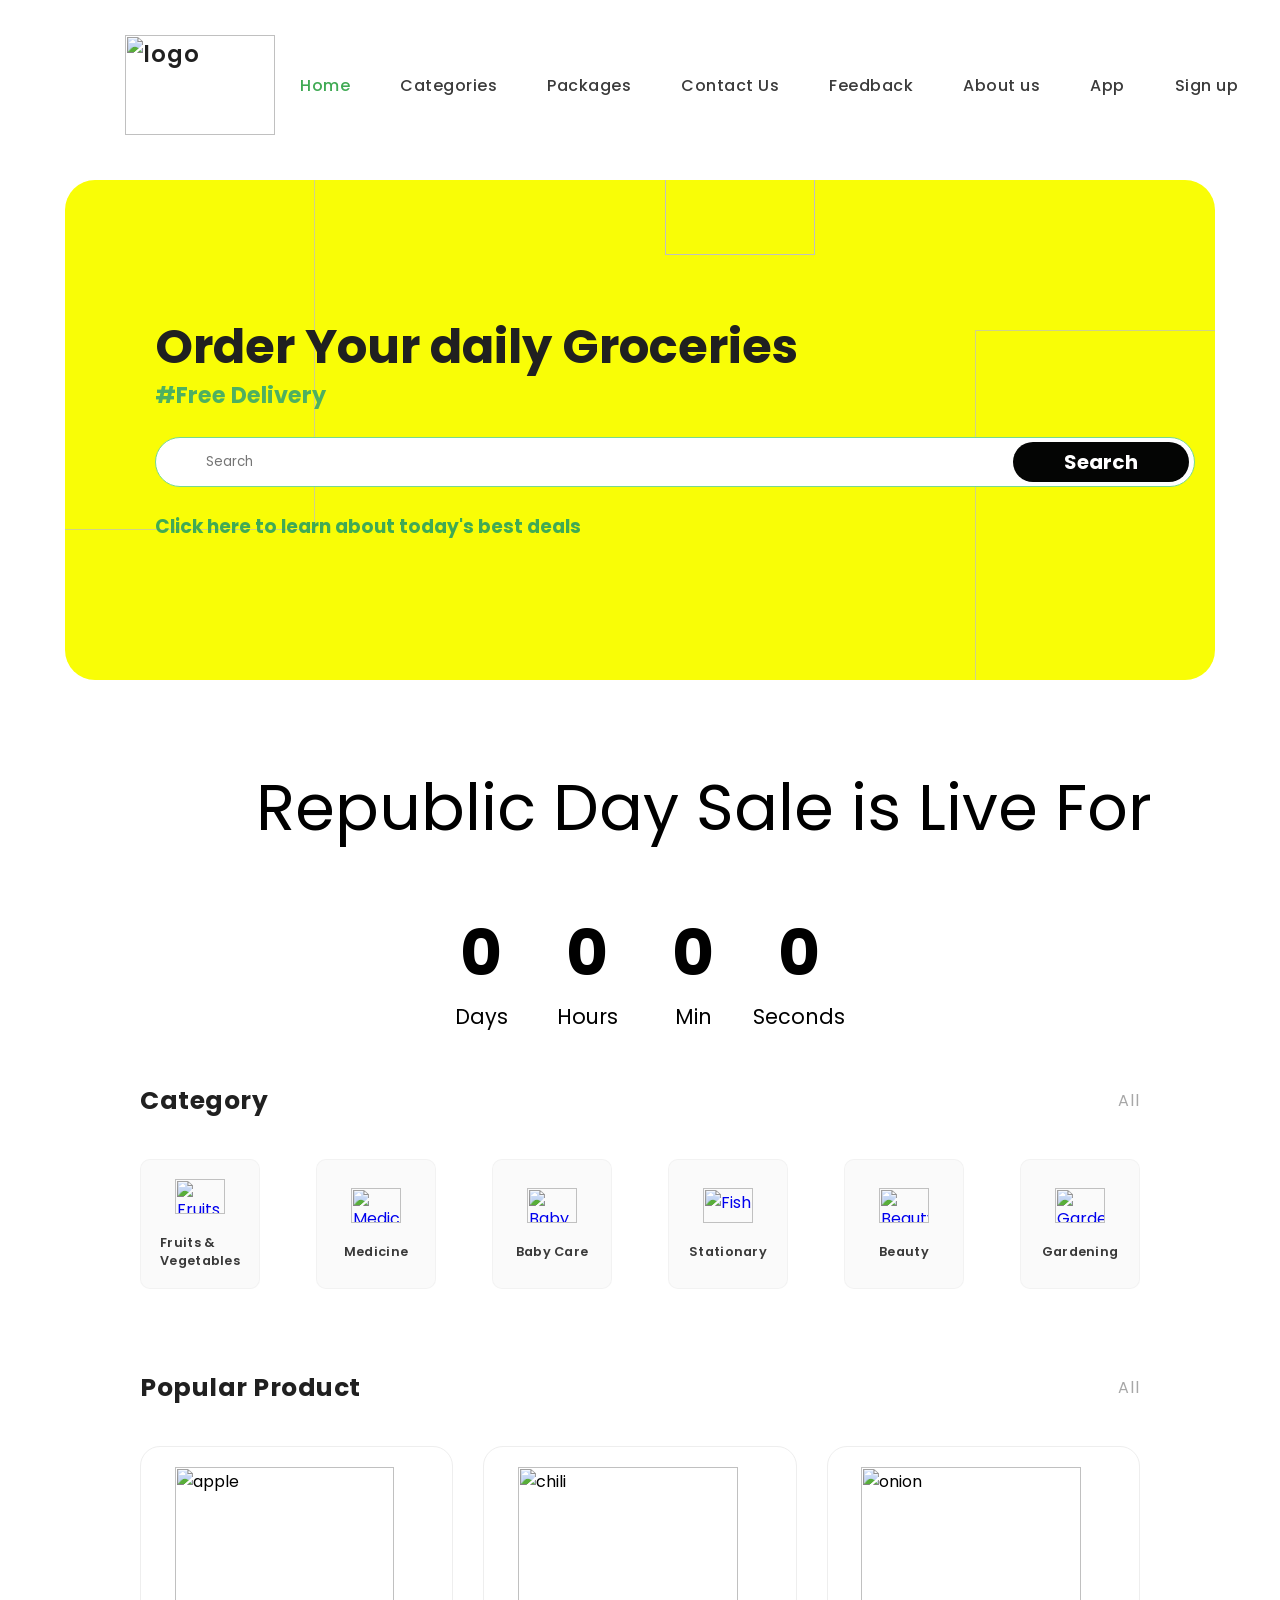
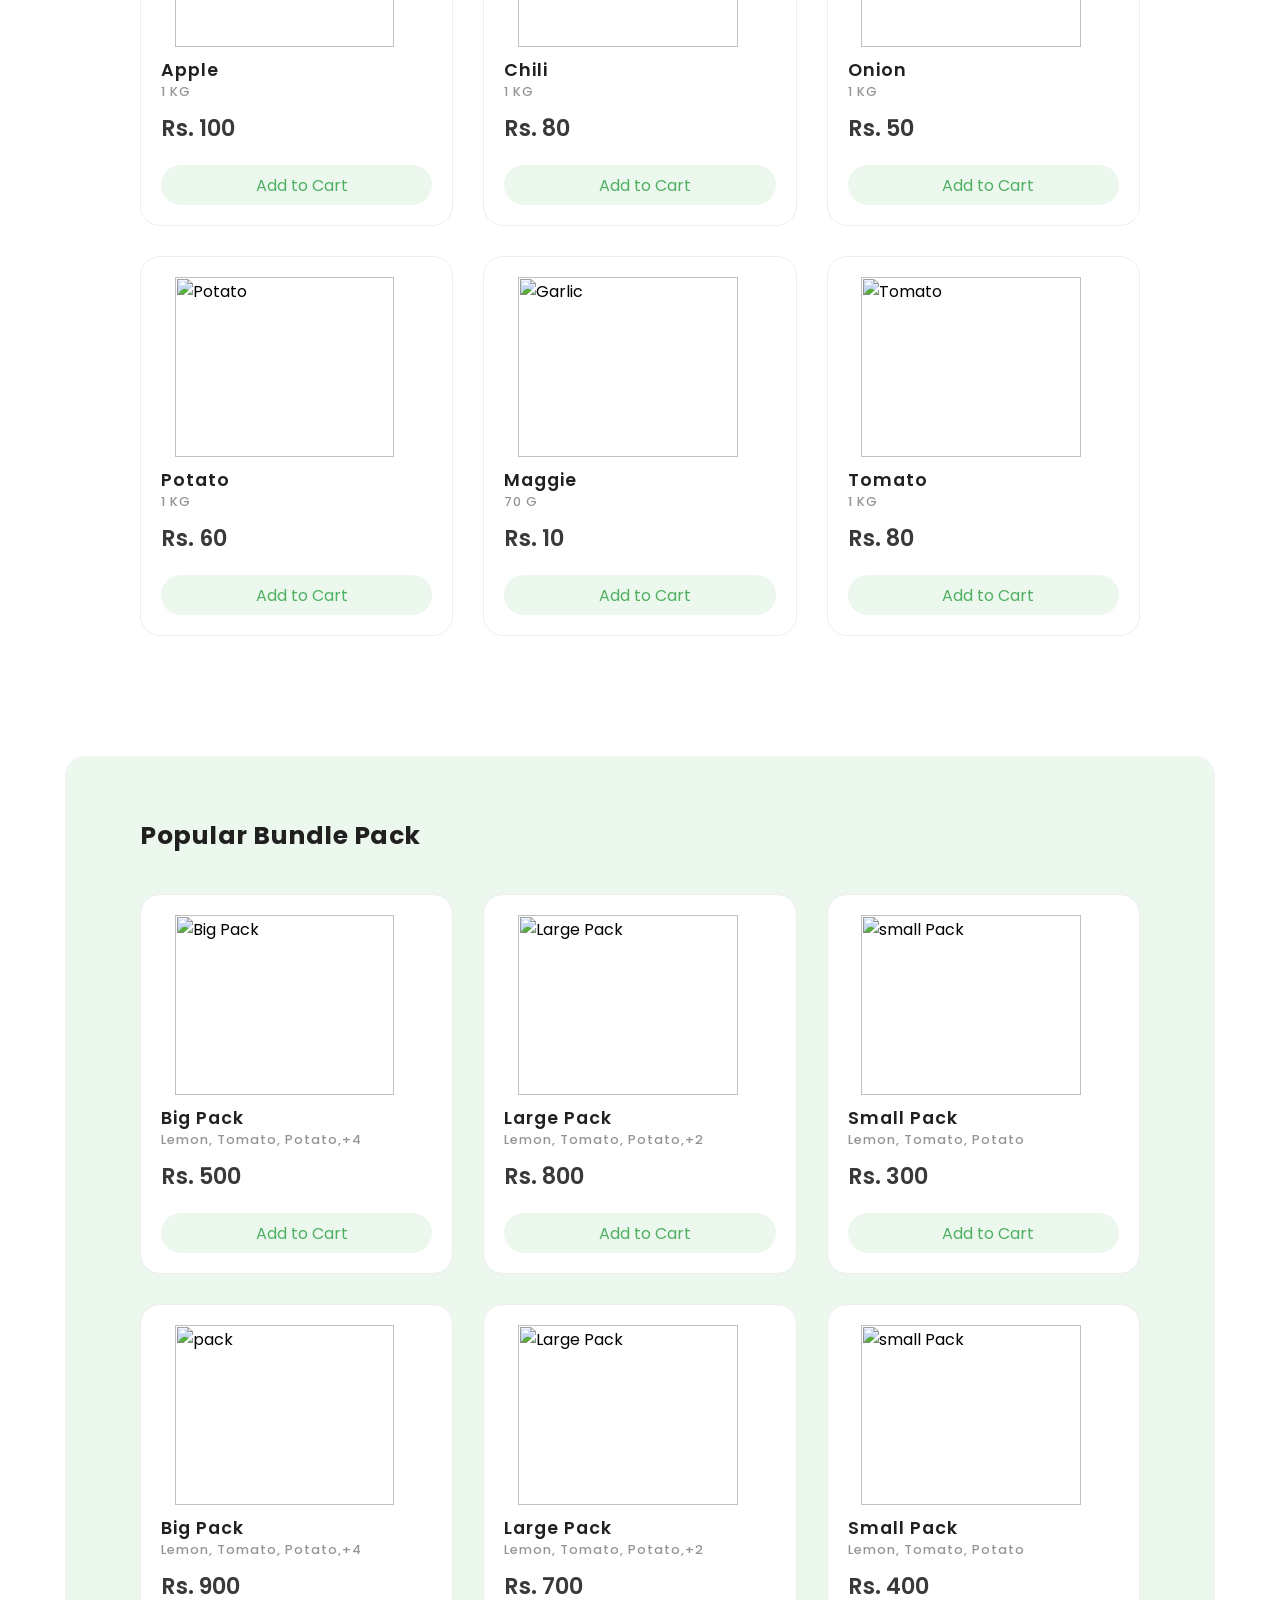
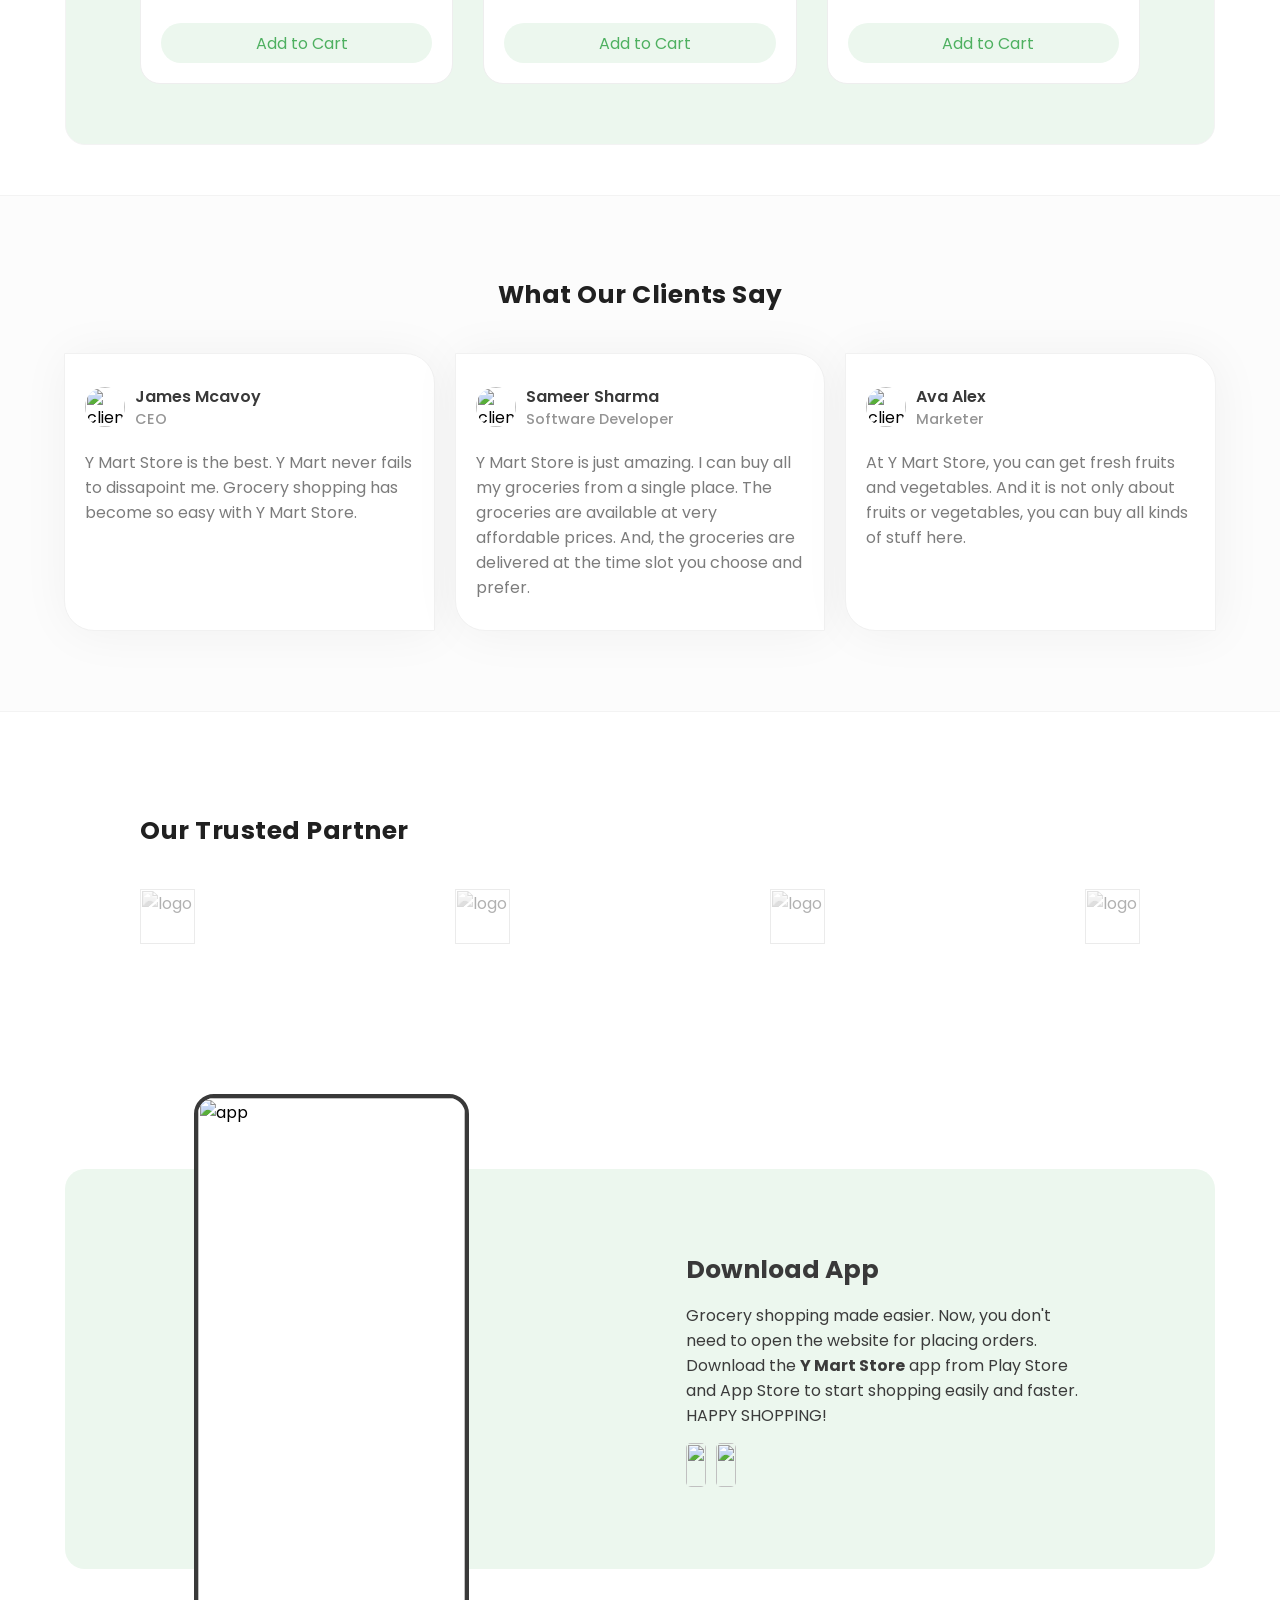
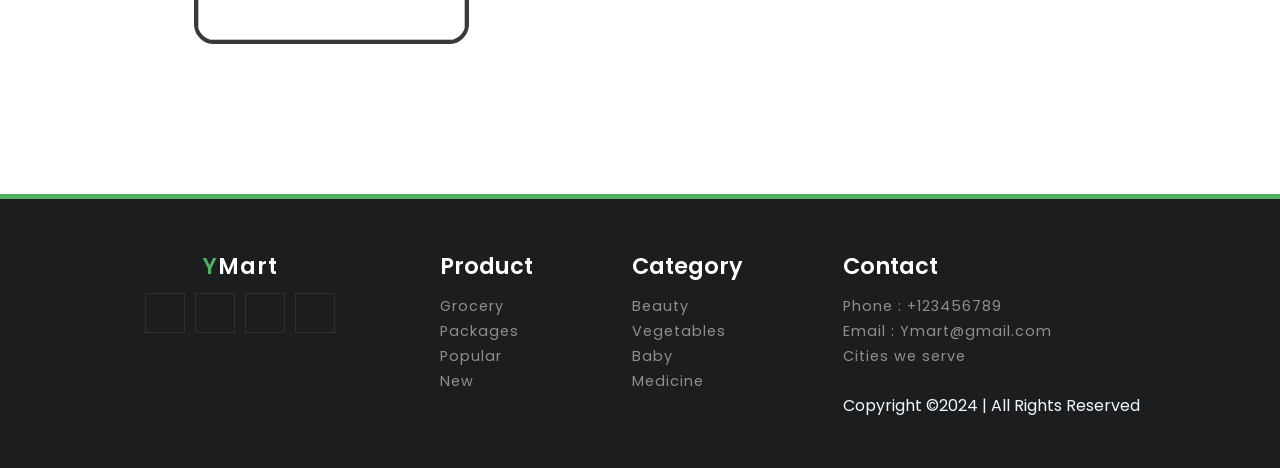
==== home.html @ a6cf5243 "GrocerEase HTML" ====
<DOCTYPE html>

    <html>
    
        <head>
    
        <meta charset="utf-8">
    
        <meta name="viewport" content="width=device-width, initial-scale=1.0">
    
        <!--==Title==================================-->
        <title>
    
            Y Mart
    
        </title>
    
        <!--==Stylesheet=============================-->
        <link rel="stylesheet" type="text/css" href="Home.css">
    
        <!--==Fav-icon===============================-->
        <link rel="shortcut icon" href="images/fav-icon.png"/>
    
        <!--==Using-Font-Awesome=====================-->
        <script src="https://kit.fontawesome.com/5471644867.js" crossorigin="anonymous"></script>
    
        <script src = 'Home Page JS.js' defer></script>
            
       <link rel="shortcut icon" type="image/jpg" href="C:\Users\hp\Desktop\College\First Semester\Introduction To Web Technologies\Notepad ++ Files\Project\favicon.ico"/>
    
        </head>
    
        <body>
    
            <!--==Navigation================================-->
            <nav class="navigation">
    
                <!--logo-------->
                <a href="#" class="logo">
    
                    <img src="a-sleek-and-modern-logo-for-groceryease-a-grocery--QbFy0qvYS6Co9aeHEq3TIA-3sKDMrnwR7K79w1fFq0Kig-removebg-preview.png" alt="logo" id="image">
    
                </a>
    
                <!--menu-btn---->
                <input type="checkbox" class="menu-btn" id="menu-btn">
    
                <label for="menu-btn" class="menu-icon">
    
                    <span class="nav-icon"></span>
    
                </label>
    
                <!--menu-------->
                <ul class="menu">
    
                    <li>
                        <a href="Home Page HTML.html" class="active">
                            
                            Home
    
                        </a>
                    
                    </li>
    
                    <li>
    
                        <a href="#category">
    
                            Categories
                        
                        </a>
                    
                    </li>
    
                    <li>
    
                        <a href="#popular-bundle-pack">
                            
                            Packages
                        
                        </a>
                    
                    </li>
    
                    <li>
                        
                        <a href="Contact Form HTML.html">
                            
                            Contact&nbsp;Us
                        
                        </a>
                    
                    </li>
                    
                    <li>
                        
                        <a href="Feedback Form HTML.html">
                            
                            Feedback
                        
                        </a>
                    
                    </li>
                    
                    <li>
    
                        <a href="About Us HTML.html">
    
                            About&nbsp;us
    
                        </a>
    
                    </li>
    
                    <li>
                        
                        <a href="#download-app">
                            
                            App
                        
                        </a>
                    
                    </li>
    
                    <li>
                        
                        <a href="Login And Registration HTML.html">
                                
                            Sign&nbsp;up
                            
                        </a>
                        
                    </li>
    
                    
                    <li>
                        
                        <a href="Login And Registration HTML.html">
                            
                            Login
                        
                        </a>
                    
                    </li>
    
                    </ul>
    
                <!--right-nav-(cart-like)-->
                <div class="right-nav">
    
                    <!--like----->
                    <a href="Wishlist HTML.html" class="like">
    
                        <i class="fa-solid fa-heart"></i>
    
                        <span>
                            
                            2
                        
                        </span>
    
                    </a>
    
                    <!--cart----->
                    <a href="Shopping Cart HTML.html" class="cart">
    
                        <i class="fa-solid fa-cart-shopping"></i>
    
                        <span>
                            
                            2
                        
                        </span>
    
                    </a>
    
                    <!--cart----->
                    <a href="Profile HTML.html" class="user-profile">
    
                        <i class="fa-solid fa-user"></i>
    
                        <span>
    
                            1
    
                        </span>
    
                    </a>
    
                </div>
    
            </nav>
    
            <!--nav-end--------------------->
            <!--==Search-banner=======================================-->
            <section id="search-banner">
    
                <!--bg--------->
                <img alt="bg" class="bg-1" src="images/bg-1.png">
    
                <img alt="bg" class="bg-1_rev" src="images/bg.png">
    
                <img alt="bg-2" class="bg-2" src="images/bg-2.png">
    
                <!--text------->
                <div class="search-banner-text">
    
                    <h1>
                        
                        Order Your daily Groceries
                    
                    </h1>
    
                    <strong>
                        
                        #Free Delivery
                    
                    </strong>
    
                    <!--search-box------>
                    <form action="" class="search-box">
    
                        <!--icon------>
                        <i class="fas fa-search"></i>
    
                        <!--input----->
                        <input type="text" class="search-input" placeholder="Search" name="search" size = "80px" required>
    
                        <!--btn------->
                        <input type="submit" class="search-btn" value="Search">
    
                    </form>
    
                    <br>
    
                    <h3>
    
                        <a href = 'Best Deals HTML.html' style = 'color: #40aa54'>
    
                            Click here to learn about today's best deals
    
                        </a>
    
                    </h3>
    
                </div>
    
            </section>
    
            <!--search-banner-end--------------->
    
            <h2 class = 'sale-heading'>
    
                Republic Day Sale is Live For
    
            </h2>
    
            <div class="countdown-container">
    
                <div class="countdown-el days-c">
                    <p class="big-text" id="days">0</p>
                    <span>Days</span>
                </div>
                <div class="countdown-el hours-c">
                    <p class="big-text" id="hours">0</p>
                    <span>Hours</span>
                </div>
                <div class="countdown-el mins-c">
                    <p class="big-text" id="mins">0</p>
                    <span>Min</span>
                </div>
                <div class="countdown-el seconds-c">
                    <p class="big-text" id="seconds">0</p>
                    <span>Seconds</span>
                </div>
            </div>
            <!--==category=========================================-->
            <section id="category">
    
                <!--heading---------------->
                <div class="category-heading">
    
                    <h2>
                        
                        Category
                    
                    </h2>
    
                    <span>
                        
                        All
                    
                    </span>
    
                </div>
    
                <!--box-container---------->
                <div class="category-container">
    
                    <!--box---------------->
                    <a class="category-box" href = 'Fruits Category Page HTML.html'>
                        <img alt="Fruits and Vegetables" src="images/Vegetables.png">
                        <span>Fruits & <br> Vegetables</span>
                    </a>
                    <!--box---------------->
                    <a class="category-box" href = 'Medicine Category Page HTML.html'>
                        <img alt="Medicines" src="images/medicine.png">
                        <span>Medicine</span>
                    </a>
                    <!--box---------------->
                    <a class="category-box" href="Baby Care Category Page HTML.html">
                        <img alt="Baby Care Products" src="images/baby.png">
                        <span>Baby Care</span>
                    </a>
                    <!--box---------------->
                    <a class="category-box" href = 'Office Category Page HTML.html'>
                        <img alt="Fish" src="images/office.png">
                        <span>Stationary</span>
                    </a>
                    <!--box---------------->
                    <a class="category-box" href = 'Beauty Category Page HTML.html'>
                        <img alt="Beauty Products" src="images/beauty.png">
                        <span>Beauty</span>
                    </a>
                    <!--box---------------->
                    <a class="category-box" href = 'Gardening Category Page HTML.html'>
                        <img alt="Gardening Products" src="images/Gardening.png">
                        <span>Gardening</span>
                    </a>
                </div>
                
            </section>
            <!--category-end----------------------------------->
            <!--==Products====================================-->
            <section id="popular-product">
                <!--heading----------->
                <div class="product-heading">
                    <h3>Popular Product</h3>
                    <span>All</span>
                </div>
                <!--box-container------>
                <div class="product-container">
                    <!--box---------->
                    <div class="product-box">
                        <img alt="apple" src="images/apple.png">
                        <strong>Apple</strong>
                        <span class="quantity">1 KG</span>
                        <span class="price">Rs. 100</span>
                        <!--cart-btn------->
                        <a href="Shopping Cart HTML.html" class="cart-btn">
                            <i class="fas fa-shopping-bag"></i> Add to Cart
                        </a>
                        <!--like-btn------->
                        <a class="like-btn">
                            <i class="far fa-heart"></i>
                        </a>
                    </div>
                    <!--box---------->
                    <div class="product-box">
                        <img alt="chili" src="images/chili.png">
                        <strong>Chili</strong>
                        <span class="quantity">1 KG</span>
                        <span class="price">Rs. 80</span>
                        <!--cart-btn------->
                        <a href="Shopping Cart HTML.html" class="cart-btn">
                            <i class="fas fa-shopping-bag"></i> Add to Cart
                        </a>
                        <!--like-btn------->
                        <a class="like-btn">
                            <i class="far fa-heart"></i>
                        </a>
                    </div>
                    <!--box---------->
                    <div class="product-box">
                        <img alt="onion" src="images/onion.png">
                        <strong>Onion</strong>
                        <span class="quantity">1 KG</span>
                        <span class="price">Rs. 50</span>
                        <!--cart-btn------->
                        <a href="Shopping Cart HTML.html" class="cart-btn">
                            <i class="fas fa-shopping-bag"></i> Add to Cart
                        </a>
                        <!--like-btn------->
                        <a class="like-btn">
                            <i class="far fa-heart"></i>
                        </a>
                    </div>
                    <!--box---------->
                    <div class="product-box">
                        <img alt="Potato" src="images/patato.png">
                        <strong>Potato</strong>
                        <span class="quantity">1 KG</span>
                        <span class="price">Rs. 60</span>
                        <!--cart-btn------->
                        <a href="Shopping Cart HTML.html" class="cart-btn">
                            <i class="fas fa-shopping-bag"></i> Add to Cart
                        </a>
                        <!--like-btn------->
                        <a class="like-btn">
                            <i class="far fa-heart"></i>
                        </a>
                    </div>
                    <!--box---------->
                    <div class="product-box">
                        <img alt="Garlic" src="images/maggi.jpg">
                        <strong>Maggie</strong>
                        <span class="quantity">70 G</span>
                        <span class="price">Rs. 10</span>
                        <!--cart-btn------->
                        <a href="#" class="cart-btn">
                            <i class="fas fa-shopping-bag"></i> Add to Cart
                        </a>
                        <!--like-btn------->
                        <a class="like-btn">
                            <i class="far fa-heart"></i>
                        </a>
                    </div>
                    <!--box---------->
                    <div class="product-box">
                        <img alt="Tomato" src="images/tamato.png">
                        <strong>Tomato</strong>
                        <span class="quantity">1 KG</span>
                        <span class="price">Rs. 80</span>
                        <!--cart-btn------->
                        <a href="Shopping Cart HTML.html" class="cart-btn">
                            <i class="fas fa-shopping-bag"></i> Add to Cart
                        </a>
                        <!--like-btn------->
                        <a class="like-btn">
                            <i class="far fa-heart"></i>
                        </a>
                    </div>
                </div>
            </section>
            <!--popular-product-end--------------------->
            <!--Popular-bundle-pack===================================-->
            <section id="popular-bundle-pack">
                <!--heading-------------->
                <div class="product-heading">
                    <h3>Popular Bundle Pack</h3>
                </div>
                <!--box-container------>
                <div class="product-container">
                    <!--box---------->
                    <div class="product-box">
                        <img alt="Big Pack" src="images/pack1.png">
                        <strong>Big Pack</strong>
                        <span class="quantity">Lemon, Tomato, Potato,+4</span>
                        <span class="price">Rs. 500</span>
                        <!--cart-btn------->
                        <a href="Shopping Cart HTML.html" class="cart-btn">
                            <i class="fas fa-shopping-bag"></i> Add to Cart
                        </a>
                        <!--like-btn------->
                        <a class="like-btn">
                            <i class="far fa-heart"></i>
                        </a>
                    </div>
                    <!--box---------->
                    <div class="product-box">
                        <img alt="Large Pack" src="images/pack2.jpg">
                        <strong>Large Pack</strong>
                        <span class="quantity">Lemon, Tomato, Potato,+2</span>
                        <span class="price">Rs. 800</span>
                        <!--cart-btn------->
                        <a href="Shopping Cart HTML.html" class="cart-btn">
                            <i class="fas fa-shopping-bag"></i> Add to Cart
                        </a>
                        <!--like-btn------->
                        <a class="like-btn">
                            <i class="far fa-heart"></i>
                        </a>
                    </div>
                    <!--box---------->
                    <div class="product-box">
                        <img alt="small Pack" src="images/pack3.png">
                        <strong>Small Pack</strong>
                        <span class="quantity">Lemon, Tomato, Potato</span>
                        <span class="price">Rs. 300</span>
                        <!--cart-btn------->
                        <a href="Shopping Cart HTML.html" class="cart-btn">
                            <i class="fas fa-shopping-bag"></i> Add to Cart
                        </a>
                        <!--like-btn------->
                        <a class="like-btn">
                            <i class="far fa-heart"></i>
                        </a>
                    </div>
                    <!--box---------->
                    <div class="product-box">
                        <img alt="pack" src="images/pack1.png">
                        <strong>Big Pack</strong>
                        <span class="quantity">Lemon, Tomato, Potato,+4</span>
                        <span class="price">Rs. 900</span>
                        <!--cart-btn------->
                        <a href="Shopping Cart HTML.html" class="cart-btn">
                            <i class="fas fa-shopping-bag"></i> Add to Cart
                        </a>
                        <!--like-btn------->
                        <a class="like-btn">
                            <i class="far fa-heart"></i>
                        </a>
                    </div>
                    <!--box---------->
                    <div class="product-box">
                        <img alt="Large Pack" src="images/pack2.jpg">
                        <strong>Large Pack</strong>
                        <span class="quantity">Lemon, Tomato, Potato,+2</span>
                        <span class="price">Rs. 700</span>
                        <!--cart-btn------->
                        <a href="Shopping Cart HTML.html" class="cart-btn">
                            <i class="fas fa-shopping-bag"></i> Add to Cart
                        </a>
                        <!--like-btn------->
                        <a class="like-btn">
                            <i class="far fa-heart"></i>
                        </a>
                    </div>
                    <!--box---------->
                    <div class="product-box">
                        <img alt="small Pack" src="images/pack3.png">
                        <strong>Small Pack</strong>
                        <span class="quantity">Lemon, Tomato, Potato</span>
                        <span class="price">Rs. 400</span>
                        <!--cart-btn------->
                        <a href="Shopping Cart HTML.html" class="cart-btn">
                            <i class="fas fa-shopping-bag"></i> Add to Cart
                        </a>
                        <!--like-btn------->
                        <a class="like-btn">
                            <i class="far fa-heart"></i>
                        </a>
                    </div>
                </div>
            </section>
            <!--popular-bundle-pack-end-------------------------------->
            <!--==Clients===============================================-->
            <section id="clients">
                <!--heading---------------->
                <div class="client-heading">
                    <h3>What Our Clients Say</h3>
                </div>
                <!--box-container---------->
                <div class="client-box-container">
                    <!--box------------->
                    <div class="client-box">
                        <!--==profile===-->
                        <div class="client-profile">
                            <!--img--->
                            <img alt="client" src="images/client-1.jpg">
                            <!--text-->
                            <div class="profile-text">
                                <strong>James Mcavoy</strong>
                                <span>CEO</span>
                            </div>
                        </div>
                        <!--==Rating======-->
                        <div class="rating">
                            <i class="fas fa-star"></i>
                            <i class="fas fa-star"></i>
                            <i class="fas fa-star"></i>
                            <i class="fas fa-star"></i>
                            <i class="fas fa-star"></i>
                        </div>
                        <!--==comments===-->
                        <p>Y Mart Store is the best. Y Mart never fails to dissapoint me. Grocery shopping has become so easy with Y Mart Store.</Str></p>
                    </div>
                    <!--box------------->
                    <div class="client-box">
                        <!--==profile===-->
                        <div class="client-profile">
                            <!--img--->
                            <img alt="client" src="images/client-2.jpg">
                            <!--text-->
                            <div class="profile-text">
                                <strong>Sameer Sharma</strong>
                                <span>Software Developer</span>
                            </div>
                        </div>
                        <!--==Rating======-->
                        <div class="rating">
                            <i class="fas fa-star"></i>
                            <i class="fas fa-star"></i>
                            <i class="fas fa-star"></i>
                            <i class="fas fa-star"></i>
                            <i class="fas fa-star"></i>
                        </div>
                        <!--==comments===-->
                        <p>Y Mart Store is just amazing. I can buy all my groceries from a single place. The groceries are available at very affordable prices. And, the groceries are delivered at the time slot you choose and prefer.</p>
                    </div>
                    <!--box------------->
                    <div class="client-box">
                        <!--==profile===-->
                        <div class="client-profile">
                            <!--img--->
                            <img alt="client" src="images/client-3.jpg">
                            <!--text-->
                            <div class="profile-text">
                                <strong>Ava Alex</strong>
                                <span>Marketer</span>
                            </div>
                        </div>
                        <!--==Rating======-->
                        <div class="rating">
                            <i class="fas fa-star"></i>
                            <i class="fas fa-star"></i>
                            <i class="fas fa-star"></i>
                            <i class="fas fa-star"></i>
                            <i class="fas fa-star"></i>
                        </div>
                        <!--==comments===-->
                        <p>At Y Mart Store, you can get fresh fruits and vegetables. And it is not only about fruits or vegetables, you can buy all kinds of stuff here.</p>
                    </div>
                </div>
            </section>
            <!--client-section-end---------->
            <!--==Partnre-logo================================-->
            <section id="partner">
                <!--heading------------>
                <div class="partner-heading">
                    <h3>Our Trusted Partner</h3>
                </div>
                <!--logo-container----->
                <div class="logo-container">
                    <img alt="logo" src="images/logo-1.png">
                    <img alt="logo" src="images/logo-2.png">
                    <img alt="logo" src="images/logo-3.png">
                    <img alt="logo" src="images/logo-4.png">
                </div>
            </section>
            <!--logo-section-end--------------------->
            <!--==download-app====================================-->
            <section id="download-app">
                <!--img----------------------->
                <div class="app-img">
                    <img alt="app" src="images/mobile.png">
                </div>
                <!--text---------------------->
                <div class="download-app-text">
                    <strong>Download App</strong>
                    <p>Grocery shopping made easier. Now, you don't need to open the website for placing orders. Download the <b>Y Mart Store</b> app from Play Store and App Store to start shopping easily and faster. <br> HAPPY SHOPPING!</b></p>
                    <!--btns------->
                    <div class="download-btns">
                        <a href="https://www.apple.com/in/app-store/"><img alt="" src="images/appstore-btn.png"></a>
                        <a href="https://play.google.com/store"><img alt="" src="images/googleplay-btn.png"></a>
                    </div>
                </div>
            </section>
            <!--download-app-section-end------------------------->
            <!--==Footer=============================================-->
            <footer>
                <div class="footer-container">
                    <!--logo-container------>
                    <div class="footer-logo">
                        <a href="file:///C:/Users/RAGHAV/Desktop/Coding/Grocery/Logo.png"><span>Y</span>Mart</a>
                        <!--social----->
                        <div class="footer-social">
                            <a href="https://www.facebook.com/"><i class="fa-brands fa-facebook"></i></a>
                            <a href="https://twitter.com/?lang=en-in"><i class="fab fa-twitter"></i></a>
                            <a href="https://www.instagram.com/"><i class="fab fa-instagram"></i></a>
                            <a href="https://www.youtube.com/"><i class="fab fa-youtube"></i></a>
                        </div>
                    </div>
                    <!--links------------------------->
                <div class="footer-links">
                    <strong>Product</strong>
                    <ul>
                        <li><a href="#">Grocery</a></li>
                        <li><a href="#">Packages</a></li>
                        <li><a href="#">Popular</a></li>
                        <li><a href="#">New</a></li>
                    </ul>
                </div>
                <!--links------------------------->
                <div class="footer-links">
                    <strong>Category</strong>
                    <ul>
                        <li><a href="#">Beauty</a></li>
                        <li><a href="#">Vegetables</a></li>
                        <li><a href="#">Baby</a></li>
                        <li><a href="#">Medicine</a></li>
                    </ul>
                </div>
                <!--links-------------------------->
                <div class="footer-links">
                    <strong>Contact</strong>
                    <ul>
                        <li><a href="#">Phone : +123456789</a></li>
                        <li><a href="#">Email : Ymart@gmail.com</a></li>
                        <li><a href="#">Cities we serve</a></li>
                    </ul>
                    <br><p style="color: aliceblue;">Copyright ©2024 | All Rights Reserved</p>
                </div>
                </div>
            </footer>
        </body>
    </html>
---- Home.css ----
@import url('https://fonts.googleapis.com/css2?family=Poppins:wght@200;300;400;500;600;700&display=swap');

*{
    font-family: 'Poppins', sans-serif;
    margin: 0px;
    padding: 0px;
    box-sizing: border-box;
    scroll-behavior: smooth;
}

#image{
    position: relative;
    height: 100px;
    width: 150px;
}
ul{
    list-style: none;
}
a{
    text-decoration: none;
}
body{
    margin: 0px;
    padding: 0px;
    font-family: poppins;
}
 
::selection{
color:#ffffff;
background-color:#40aa54;}
 
/* Navigation */
.navigation{
    display: flex;
    justify-content: space-between;
    align-items: center;
    padding: 35px;
    max-width: 1070px;
    width: 100%;
    margin: auto;
    margin-left: 90px;
}
.menu{
    display: flex;
	align-items:left;
}
.menu li a{
    padding: 3px 10px;
    margin: 0px 15px;
    color: #3b3b3b;
    font-weight: 500;
    letter-spacing: 0.5px;
    transition: all ease 0.3s;
	
}
.logo{
    font-size: 1.4rem;
    font-weight: 600;
    letter-spacing: 1px;
    color: #202020;
}
.logo span{
    color: #40aa54;
}
.right-nav{
    display: flex;
    grid-template-columns: auto auto;
    grid-gap: 25px;
}
.right-nav a{
    width:40px;
    height: 40px;
    display: flex;
    justify-content: center;
    align-items: center;
    border-radius: 50%;
    position: relative;
}
.right-nav .like{
    background-color: #fff0ee;
    color: #ff6c57;
}
.right-nav .cart{
    background-color: #ecf7ee;
    color: #4eb060;
}
.right-nav .user-profile{
    background-color: #ecf7ee;
    color: rgb(139, 195, 221);
}
.right-nav a span{
    position: absolute;
    top: -7px;
    right: -7px;
    width:20px;
    height: 20px;
    display: flex;
    justify-content: center;
    align-items: center;
    border-radius: 50%;
    color: #ffffff;
    font-size: 0.6rem;
    font-weight: 500;
}
.right-nav .like span{
    background-color: #ff6c57;
}
.right-nav .cart span{
    background-color: #4eb060;
}
.right-nav .user-profile span{
    background-color: rgb(95, 183, 224);
}
.menu li a:hover,
.menu .active{
    color: #40aa54;
    transition: all ease 0.3s;
}

/* Search-Banner */
#search-banner{
    max-width: 1250px;
    height: 500px;
    border-radius: 30px;
    background-color: #f9fd06;
    margin: 10px auto;
    position: relative;
    overflow: hidden;
    background-image: url(../images/bg.png);
    background-repeat: no-repeat;
    background-size: 1000px;
    background-position: bottom right;
    padding: 20px;
    display: flex;
    align-items: center;
}
.bg-1{
    position: absolute;
    left: -50px;
    top: -150px;
    width: 300px;
    height: 500px;
    object-fit: contain;
    object-position: center;
    opacity: 0.7;
}
.bg-1_rev{
    position: absolute;
    right: -60px;
    top: 150px;
    width: 300px;
    height: 500px;
    -webkit-transform: scaleX(-1);
    transform: scaleX(-1);
    object-fit: contain;
    object-position: center;
    opacity: 0.7;
}
.bg-2{
    position: absolute;
    left: 60%;
    transform: translateX(-60%);
    top: -75px;
    width: 150px;
    height: 150px;
    object-position: center;
    object-fit: contain;
}
.search-banner-text{
    display: flex;
    flex-direction: column;
    /* width: 500px; */
    margin-left: 70px;
    position: relative;
}
.search-banner-text h1{
    font-size: 3rem;
    line-height: 55px;
    color: #202020;
}
.search-banner-text strong{
    color: #4eb060;
    font-size: 1.4rem;
    margin-top: 4px;
}
.search-box{
    background-color: #ffffff;
    height: 50px;
    display: flex;
    align-items: center;
    margin-top: 25px;
    padding: 0px 5px 0px 20px;
    border-radius: 30px;
    border-color: #78d98f;
    border-width: 1.5px;
    border-style: solid;
}
.search-box i{
    font-size: 1.3rem;
    color: #3b3b3b;
    margin: 0px 10px;
}
.search-box .search-input{
    height: 40px;
    border: none;
    width: 100%;
    padding: 0px 10px;
    outline: none;
}
.search-box .search-btn{
    width:220px;
    height: 40px;
    border-radius: 30px;
    background-color: #040504;
    border: none;
    font-weight: bolder;
    font-size: 20px;
    color: #ffffff;
    outline: none;
    cursor: pointer;
    transition: all ease 0.3s;
}
.search-box .search-btn:hover{
    background-color: #faf440;
    transition: all ease 0.3s;
    color: black;
}

/* sale */
.sale-heading {
    font-weight: normal;
    font-size: 4rem;
    margin-top: 5rem;
    margin-left: 20%;
}

.countdown-container {
    display: flex;
    flex-wrap: wrap;
    justify-content: center;
    margin: 50px auto;
    max-width: 1000px;
}

.big-text {
    font-weight: bold;
    font-size: 4rem;
    line-height: 1;
    margin: 1rem 2rem;
}

.countdown-el {
    text-align: center;
}

.countdown-el span {
    font-size: 1.3rem;
}
/* category */
#category,
#popular-product,
#popular-bundle-pack,
#partner{
    display: flex;
    flex-direction: column;
    max-width: 1000px;
    margin: 50px auto;
}
.category-heading,
.product-heading,
.partner-heading{
    display: flex;
    justify-content: space-between;
    align-items: center;
}
.category-heading h2,
.product-heading h3,
.partner-heading h3{
    font-size: 1.56rem;
    font-weight: 700;
    color: #202020;
    letter-spacing: 0.5px;
}
.category-heading span,
.product-heading span{
    color: #a7a7a7;
    font-weight: 400;
    letter-spacing: 1px;
}
.category-container{
    display: flex;
    justify-content: space-between;
    align-items: center;
    margin-top: 40px;
}
.fa-search {
    cursor: pointer;
}
.category-box{
    display: flex;
    flex-direction: column;
    align-items: center;
    justify-content: center;
    background-color: #fafafa;
    border-radius: 10px;
    min-height: 130px;
    width: 120px;
    border: 1px solid rgba(0,0,0,0.03);
    cursor: pointer;
}
.category-box img{
    height: 35px;
    width: 50px;
    object-fit: contain;
    object-position: center;
    transition: all ease 0.1s;
}
.category-box span{
    color: #393939;
    font-size: 0.8rem;
    margin-top: 20px;
    letter-spacing: 0.3px;
    font-weight: 600;
}
.category-box:hover img{
    transform: scale(1.1);
    transition: all ease 0.1s;
}
/* popular-product */
#popular-product{
    margin: 80px auto;
}
.product-container{
    display: grid;
    grid-template-columns: 1fr 1fr 1fr;
    grid-gap: 30px;
    align-items: center;
    margin: 40px 0px;
}
.product-box img{
    width: 90%;
    height: 180px;
    object-fit: contain;
    object-position: center;
    margin: auto;
}
.product-box{
    width: 100%;
    border: 1px solid #eeeeee;
    border-radius: 20px;
    background-color: #ffffff;
    padding: 20px;
    display: flex;
    flex-direction: column;
    position: relative;
    cursor: pointer;
}
.product-box strong{
    color: #202020;
    font-size: 1.1rem;
    letter-spacing: 1px;
    font-weight: 600;
    margin-top: 10px;
}
.product-box .quantity{
    color: #949494;
    font-size: 0.8rem;
    font-weight: 500;
    letter-spacing: 1px;
}
.product-box .price{
    margin-top: 10px;
    font-weight: 600;
    font-size: 1.4rem;
    color: #393939;
}
.product-box .cart-btn{
    width:100%;
    height: 40px;
    background-color: #ecf7ee;
    color: #4eb060;
    display: flex;
    justify-content: center;
    align-items: center;
    margin-top: 20px;
    transition: all ease 0.3s;
    border-radius: 20px;
}
.product-box .cart-btn i{
    margin-right: 10px;
}
.product-box .cart-btn:hover{
    background-color: #4eb060;
    color: #ffffff;
    transition: all ease 0.3s;
}
.product-box .like-btn{
    position: absolute;
    right: 30px;
    top: 20px;
    color: #c9c9c9;
    font-size: 1.3rem;
}

.like-btn:hover {
    color: red;
    cursor: pointer;
}
 
/* popular-bundle-pack */
#popular-bundle-pack{
    display: flex;
    flex-direction: column;
    justify-content: center;
    max-width: 1150px;
    margin: 50px auto;
    padding: 60px 0px 20px 0px;
    border-radius: 20px;
    background-color: #ecf7ee;
    border: 1px solid #f3f3f3;
    align-items: center;
}
.product-container,
.product-heading{
    max-width: 1000px;
    width: 100%;
}
/* clients */
#clients{
    display: flex;
    flex-direction: column;
    justify-content: center;
    align-items: center;
    background-color: #f6f6f656;
    padding: 80px 0px;
    margin: 40px 0px;
    border-top: 1px solid #f3f3f3;
    border-bottom: 1px solid #f3f3f3;
}
.client-heading h3{
    font-size: 1.56rem;
    color: #202020;
    font-weight: 700;
    letter-spacing: 0.5px;
}
.client-box-container{
    display: grid;
    grid-template-columns: 1fr 1fr 1fr;
    grid-gap: 20px;
    width: 90%;
    margin-top: 40px;
}
.client-box{
    background-color: #ffffff;
    padding: 30px 20px;
    border: 1px solid #f1f1f1;
    box-shadow: 2px 2px 50px rgba(0,0,0,0.05);
    border-radius: 0px 30px 0px 30px;
}
.client-box:hover {
    background-color: #c3eecd;
    color: #ffffff;
    transition: 0.3s all ease-in-out;
    cursor: pointer;
}
.client-profile{
    display: flex;
    align-items: center;
}
.client-profile img{
    width:40px;
    height: 40px;
    object-fit: cover;
    object-position: center;
    border-radius: 50%;
}
.profile-text{
    display: flex;
    flex-direction: column;
    margin-left: 10px;
}
.profile-text strong{
    color: #393939;
    font-size: 1rem;
    font-weight: 600;
}
.profile-text span{
    color: #949494;
    font-weight: 500;
    font-size: 0.9rem;
}
.rating{
    display: flex;
    margin: 10px 0px;
}
.rating i{
    color: #fdcc0d;
}
.client-box p{
    color: #7c7c7c;
}
/* partner-logo */
#partner{
    margin: 100px auto;
}
.logo-container{
    display: flex;
    justify-content: space-between;
    margin-top: 40px;
}
.logo-container img{
    height: 55px;
    object-fit: contain;
    object-position: center;
    filter: grayscale(1);
    opacity: 0.3;
    transition: all ease 0.3s;
}
.logo-container img:hover{
    filter: grayscale(0);
    opacity: 1;
    transition: all ease 0.3s;
}
/* Download-app */
#download-app{
    max-width:1150px;
    width: 100%;
    background-color: #ecf7ee;
    height: 400px;
    margin: 225px auto;
    border-radius: 20px;
    padding: 20px;
    display: flex;
    justify-content: space-around;
    align-items: center;
}
.app-img{
    width:275px;
    height: 550px;
    background-color: #ffffff;
    border: 4px solid #393939;
    border-radius: 20px;
    overflow: hidden;
}
.app-img img{
    width: 100%;
    height: 100%;
    object-fit: cover;
    object-position: top center;
}
.download-app-text{
    max-width:400px;
}
.download-app-text strong{
    color: #393939;
    font-size: 1.56rem;
}
.download-app-text p{
    color: #3b3b3b;
    margin: 15px 0px;
}
.download-btns{
    display: flex;
}
.download-btns a{
    height: 44px;
    display: flex;
    justify-content: center;
    align-items: center;
    margin-right: 10px;
    border-radius: 5px;
    overflow: hidden;
}
.download-btns a img{
    height: 100%;
    object-fit: cover;
    object-position: center;
}
/* footer */
footer{
    background-color: #1b1d1f;
    padding: 50px 20px;
    border-top: 5px solid #4eb060;
}
.footer-container{
    max-width: 1100px;
    margin: auto;
    display: flex;
    justify-content: space-around;
    align-items: flex-start;
}
.footer-logo{
    display: flex;
    flex-direction: column;
    justify-content: center;
    align-items: center;
}
.footer-logo a{
    color: #ffffff;
    font-size: 1.4rem;
    font-weight: 600;
    letter-spacing: 1px;
}
.footer-logo a span{
    color: #4eb060;
}
.footer-social{
    display: flex;
    margin-top: 10px;
}
.footer-social a{
    width:40px;
    height: 40px;
    display: flex;
    justify-content: center;
    align-items: center;
    color: #ffffff;
    border: 1px solid #ffffff15;
    font-size: 0.9rem;
    margin: 0px 5px;
    transition: all ease 0.3s;
}
.footer-social a:hover{
    background-color: #4eb060;
    transition: all ease 0.3s;
}
.footer-links strong{
    color: #ffffff;
    font-size: 1.4rem;
    font-weight: 600;
}
.footer-links ul{
    margin-top: 10px;
}
.footer-links ul li a{
    color: #ffffff;
    opacity: 0.5;
    margin: 4px 0px;
    font-size: 0.9rem;
    letter-spacing: 1px;
    transition: all ease 0.3s;
}
.footer-links li a:hover{
    opacity: 1;
    transition: all ease 0.3s;
}
/* Making-Responsive */
.menu-icon,
.menu-btn{
    display: none;
}
@media(max-width:1280px){
    #search-banner{
        width:1150px;
    }
}
@media(max-width:1200px){
    #search-banner{
        width:90%;
        height: 500px;
    }
    #popular-bundle-pack,
    #popular-product,
    #download-app{
        width: 90%;
    }
    #popular-bundle-pack{
        padding: 50px 30px 0px 30px;
    }
}
@media(max-width:1050px){
    .bg-1{
        width: 150px;
        height: 150px;
        top: -20px;
    }
    #search-banner{
        background-size: 700px;
    }
    #category,
    #partner{
        width: 90%;
    }
}
@media(max-width:965px){
    .navigation{
        justify-content: space-between;
        height: 65px;
        padding: 35px 25px;
    }
    .logo{
        font-size: 1.2rem;
    }
    .navigation .menu{
        display: none;
        position: absolute;
        top: 65px;
        left: 0px;
        z-index: 100;
        background-color: #ffffff;
        width: 100%;
        padding: 0px;
        margin: 0px;
        border-bottom: 1px solid rgba(245,245,245);
    }
    .navigation .menu li{
        width: 100%;
        margin: 0px;
        padding: 0px;
    }
    .navigation .menu li a{
        width: 100%;
        height: 40px;
        display: flex;
        align-items: center;
        padding: 30px 20px;
        margin: 0px;
        border: 1px solid rgba(248,247,247,0.5);
    }
    .menu-icon{
        display: block;
    }
    .navigation .menu-icon{
        cursor: pointer;
        float: right;
        padding: 5px;
        position: relative;
        user-select: none;
        z-index: 2;
    }
    .navigation .menu-icon .nav-icon{
        background-color: #141414cc;
        display: block;
        height: 2px;
        width: 25px;
        position: relative;
        transition: background 0.2s ease-out;
    }
    .navigation .menu-icon .nav-icon::before,
    .navigation .menu-icon .nav-icon::after{
        background-color: #141414cc;
        content: '';
        display: block;
        position: absolute;
        width: 100%;
        height: 100%;
        transition: all ease-out 0.2s;
    }
    .navigation .menu-icon .nav-icon::before{
        top: 7px;
    }
    .navigation .menu-icon .nav-icon::after{
        top: -7px;
    }
    .navigation .menu-btn:checked ~ .menu-icon .nav-icon::before{
        transform: rotate(-45deg);
        top: 0px;
    }
    .navigation .menu-btn:checked ~ .menu-icon .nav-icon::after{
        transform: rotate(45deg);
        top: 0px;
    }
    .navigation .menu-btn:checked ~ .menu-icon .nav-icon{
        background-color: transparent;
    } 
    .navigation .menu-btn:checked ~ .menu{
        display: block;
    }   
 
    #search-banner{
        height: 400px;
        background-size: 500px;
    }
    .bg-2{
        width: 100px;
        height: 100px;
        top: -50px;
    }
    .category-container{
        flex-wrap: wrap;
        justify-content: center;
    }
    .category-box{
        margin: 10px;
    }
    .product-container{
        grid-template-columns: 1fr 1fr;
    }
    .client-box-container{
        grid-template-columns: 1fr 1fr;
    }
    .partner-heading{
        justify-content: center;
    }
    .logo-container{
        flex-wrap: wrap;
        justify-content: center;
    }
    .logo-container img{
        margin: 10px;
    }
    #download-app{
        flex-direction: column;
        height: 100%;
        background-color: transparent;
        margin-top: 0px;
        width: 90%;
        max-width: 100%;
    }
    .app-img{
        height: 450px;
        width: 220px;
    }
    .download-app-text{
        max-width: 100%;
        background-color: #ecf7ee;
        padding: 20px;
        border-radius: 20px;
        margin-top: 20px;
        display: flex;
        flex-direction: column;
        justify-content: center;
        align-items: center;
        text-align: center;
    }
    .footer-container{
        display: grid;
        grid-template-columns: 1fr 1fr;
    }
    .footer-links{
        text-align: center;
    }
}
@media(max-width:750px){
    #search-banner{
        height: 300px;
    }
    .search-banner-text{
        margin-left: 20px;
    }
    .search-banner-text h1{
        font-size: 2rem;
        line-height: 30px;
    }
    .bg-1{
        display: none;
    }
    .client-box-container{
        grid-template-columns: 1fr;
    }
}
@media(max-width:500px){
    #search-banner{
        height: 200px;
        background-size: 300px;
    }
    .search-banner-text{
        margin-left: 0px;
        max-width: 100%;
    }
    .search-banner-text h1{
        font-size: 1.3rem;
    }
    .search-box{
        width: 100%;
        max-width: 100%;
        height: 40px;
        padding-left: 10px;
    }
    .search-box i{
        font-size: 1rem;
    }
    .search-box .search-btn{
        height: 30px;
    }
    .category-container{
        display: grid;
        grid-template-columns: 1fr 1fr;
        grid-gap: 15px;
    }
    .category-box{
        width: 100%;
        margin: 0px;
    }
    .product-container{
        grid-template-columns: 1fr;
    }
    #popular-bundle-pack{
        padding: 30px 20px 0px 20px;
    }
    .footer-container{
        grid-template-columns: 1fr;
    }
    .footer-links{
        margin-top: 10px;
    }
}
@media(max-width:400px){
    .category-heading h2,
    .product-heading h3,
    .client-heading h3,
    .partner-heading h3{
        font-size: 1.2rem;
    }
}
@media(max-width:350px){
    .download-btns{
        flex-direction: column;
    }
    .download-btns a{
        margin: 4px 0px;
        width: 140px;
    }
    .download-btns a img{
        width: 100%;
    }
    .right-nav{
        grid-gap: 5px;
    }
}
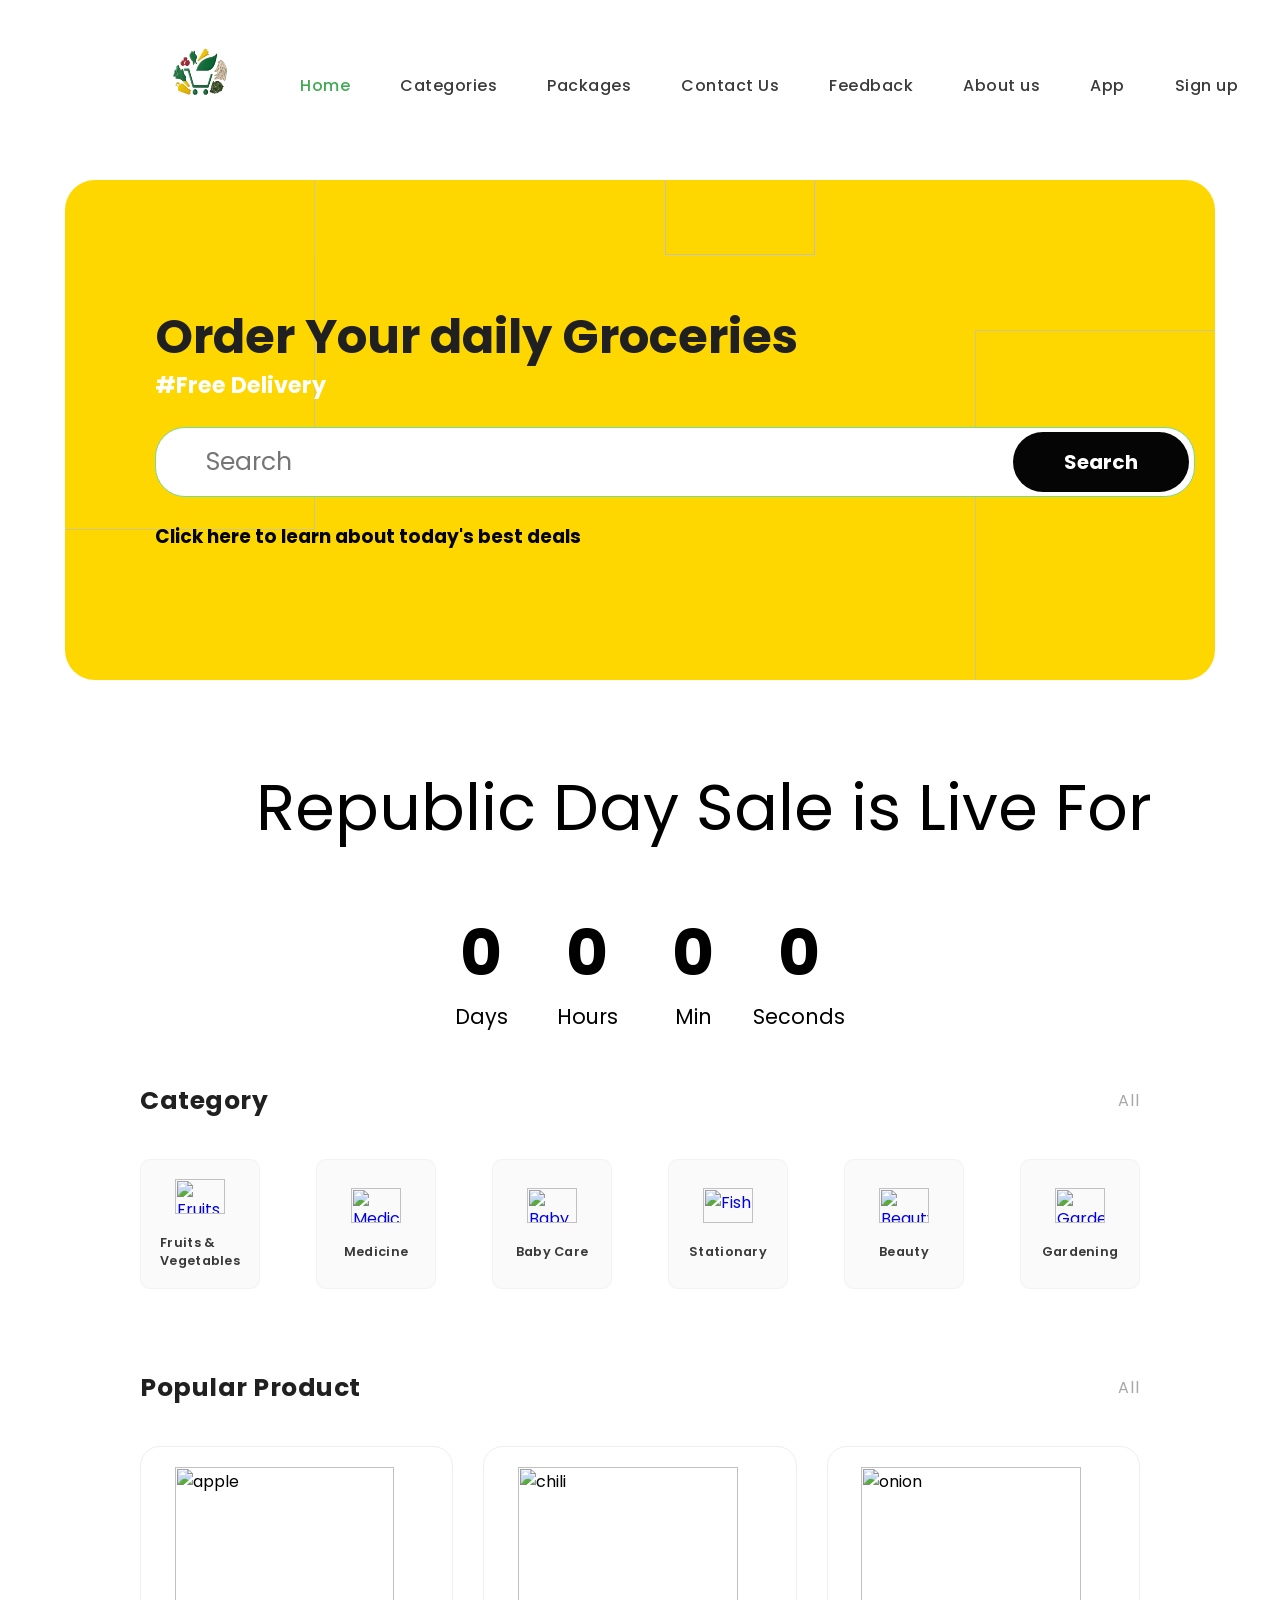
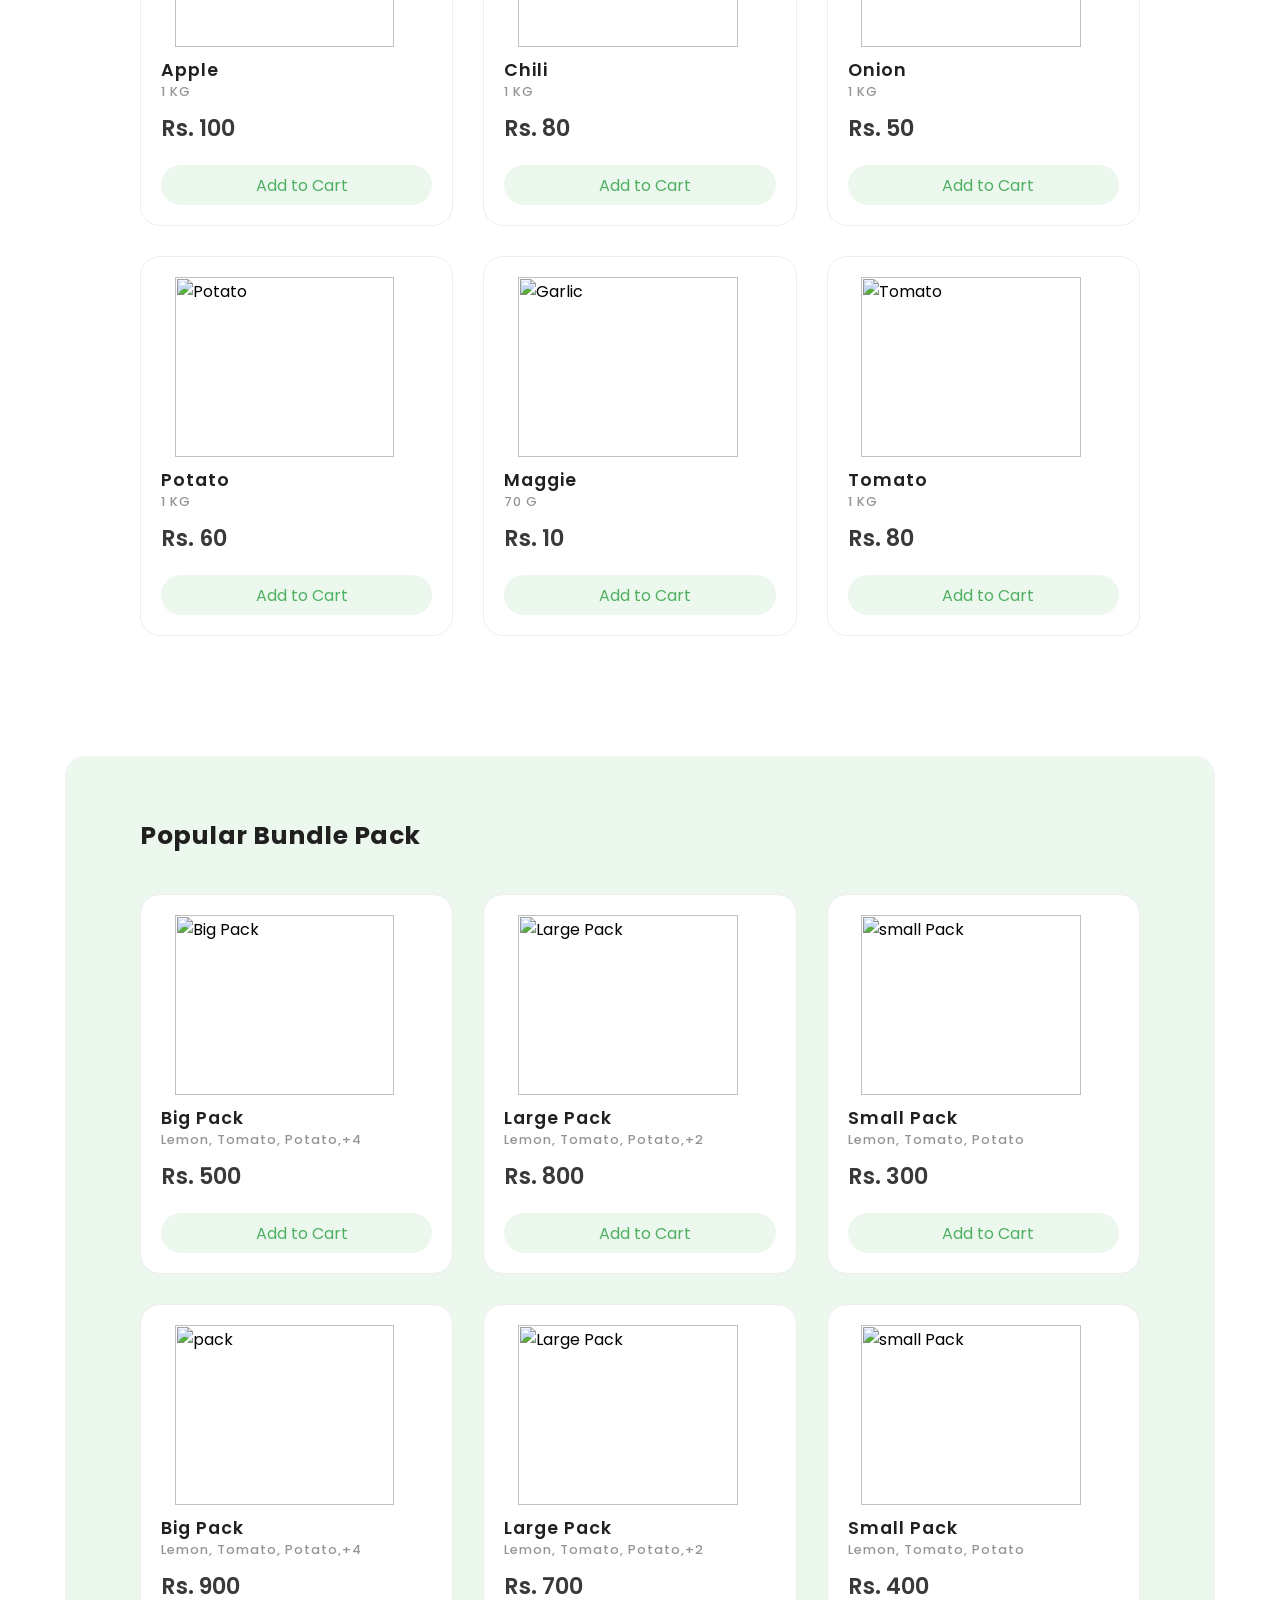
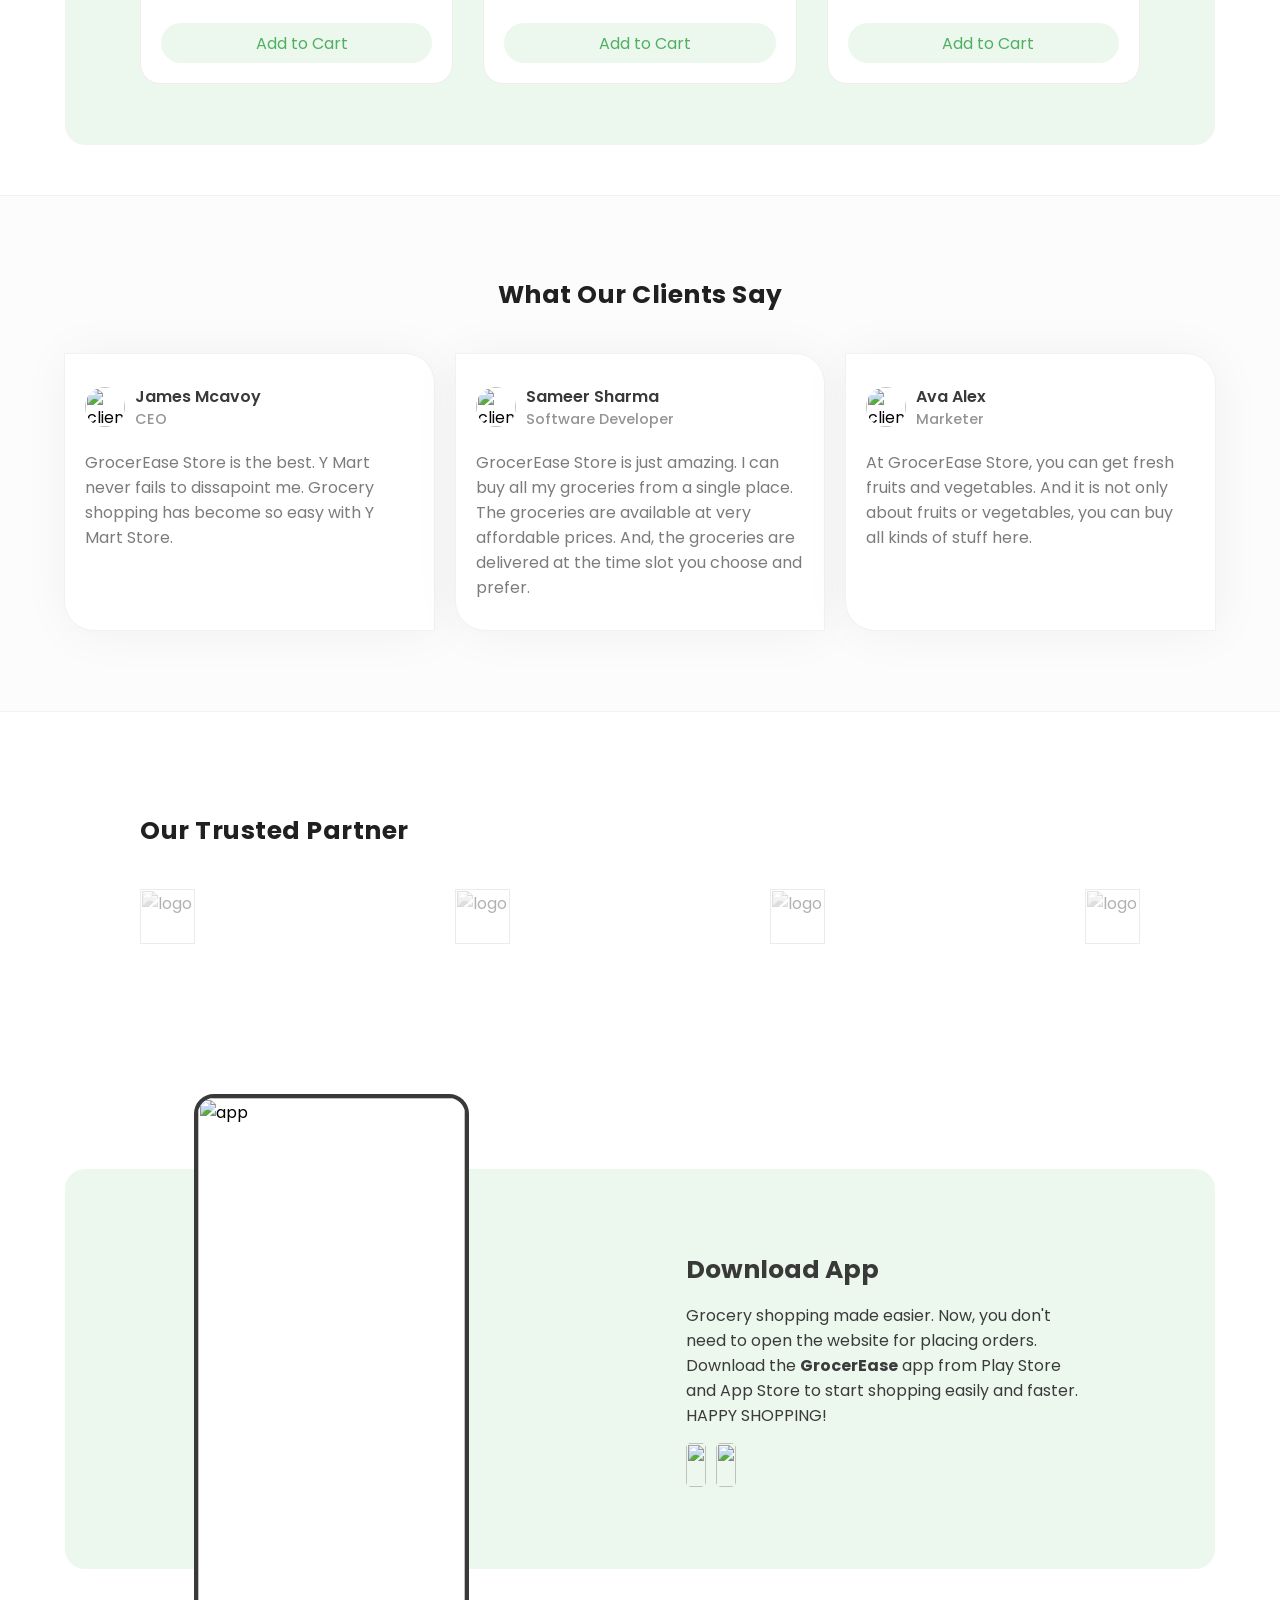
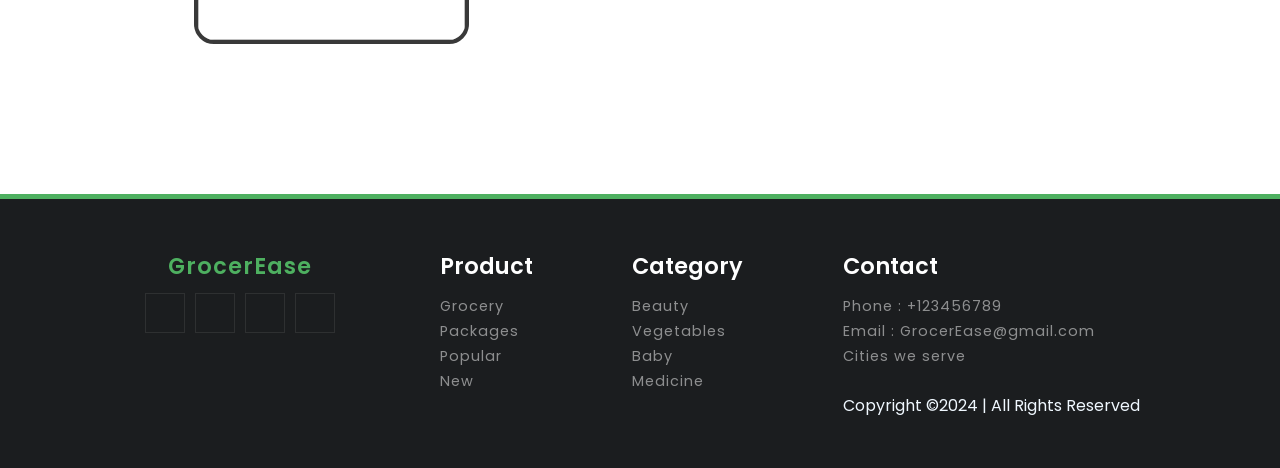
==== commit 2b1e00f8: "Updated" ====
--- a/home.html
+++ b/home.html
@@ -11,7 +11,7 @@
         <!--==Title==================================-->
         <title>
     
-            Y Mart
+            GrocerEase
     
         </title>
     
@@ -236,7 +236,7 @@
     
                     <h3>
     
-                        <a href = 'Best Deals HTML.html' style = 'color: #40aa54'>
+                        <a href = 'Best Deals HTML.html' style = 'color: #030303'>
     
                             Click here to learn about today's best deals
     
@@ -564,7 +564,7 @@
                             <i class="fas fa-star"></i>
                         </div>
                         <!--==comments===-->
-                        <p>Y Mart Store is the best. Y Mart never fails to dissapoint me. Grocery shopping has become so easy with Y Mart Store.</Str></p>
+                        <p>GrocerEase Store is the best. Y Mart never fails to dissapoint me. Grocery shopping has become so easy with Y Mart Store.</Str></p>
                     </div>
                     <!--box------------->
                     <div class="client-box">
@@ -587,7 +587,7 @@
                             <i class="fas fa-star"></i>
                         </div>
                         <!--==comments===-->
-                        <p>Y Mart Store is just amazing. I can buy all my groceries from a single place. The groceries are available at very affordable prices. And, the groceries are delivered at the time slot you choose and prefer.</p>
+                        <p>GrocerEase Store is just amazing. I can buy all my groceries from a single place. The groceries are available at very affordable prices. And, the groceries are delivered at the time slot you choose and prefer.</p>
                     </div>
                     <!--box------------->
                     <div class="client-box">
@@ -610,7 +610,7 @@
                             <i class="fas fa-star"></i>
                         </div>
                         <!--==comments===-->
-                        <p>At Y Mart Store, you can get fresh fruits and vegetables. And it is not only about fruits or vegetables, you can buy all kinds of stuff here.</p>
+                        <p>At GrocerEase Store, you can get fresh fruits and vegetables. And it is not only about fruits or vegetables, you can buy all kinds of stuff here.</p>
                     </div>
                 </div>
             </section>
@@ -639,7 +639,7 @@
                 <!--text---------------------->
                 <div class="download-app-text">
                     <strong>Download App</strong>
-                    <p>Grocery shopping made easier. Now, you don't need to open the website for placing orders. Download the <b>Y Mart Store</b> app from Play Store and App Store to start shopping easily and faster. <br> HAPPY SHOPPING!</b></p>
+                    <p>Grocery shopping made easier. Now, you don't need to open the website for placing orders. Download the <b>GrocerEase</b> app from Play Store and App Store to start shopping easily and faster. <br> HAPPY SHOPPING!</b></p>
                     <!--btns------->
                     <div class="download-btns">
                         <a href="https://www.apple.com/in/app-store/"><img alt="" src="images/appstore-btn.png"></a>
@@ -653,7 +653,7 @@
                 <div class="footer-container">
                     <!--logo-container------>
                     <div class="footer-logo">
-                        <a href="file:///C:/Users/RAGHAV/Desktop/Coding/Grocery/Logo.png"><span>Y</span>Mart</a>
+                        <a href="file:///C:/Users/RAGHAV/Desktop/Coding/Grocery/Logo.png"><span>GrocerEase</span></a>
                         <!--social----->
                         <div class="footer-social">
                             <a href="https://www.facebook.com/"><i class="fa-brands fa-facebook"></i></a>
@@ -687,7 +687,7 @@
                     <strong>Contact</strong>
                     <ul>
                         <li><a href="#">Phone : +123456789</a></li>
-                        <li><a href="#">Email : Ymart@gmail.com</a></li>
+                        <li><a href="#">Email : GrocerEase@gmail.com</a></li>
                         <li><a href="#">Cities we serve</a></li>
                     </ul>
                     <br><p style="color: aliceblue;">Copyright ©2024 | All Rights Reserved</p>
--- a/Home.css
+++ b/Home.css
@@ -122,7 +122,7 @@
     max-width: 1250px;
     height: 500px;
     border-radius: 30px;
-    background-color: #f9fd06;
+    background-color: #FFD700;
     margin: 10px auto;
     position: relative;
     overflow: hidden;
@@ -179,13 +179,13 @@
     color: #202020;
 }
 .search-banner-text strong{
-    color: #4eb060;
+    color: #ffffff;
     font-size: 1.4rem;
     margin-top: 4px;
 }
 .search-box{
     background-color: #ffffff;
-    height: 50px;
+    height: 70px;
     display: flex;
     align-items: center;
     margin-top: 25px;
@@ -206,10 +206,11 @@
     width: 100%;
     padding: 0px 10px;
     outline: none;
+    font-size: 25px;
 }
 .search-box .search-btn{
     width:220px;
-    height: 40px;
+    height: 60px;
     border-radius: 30px;
     background-color: #040504;
     border: none;
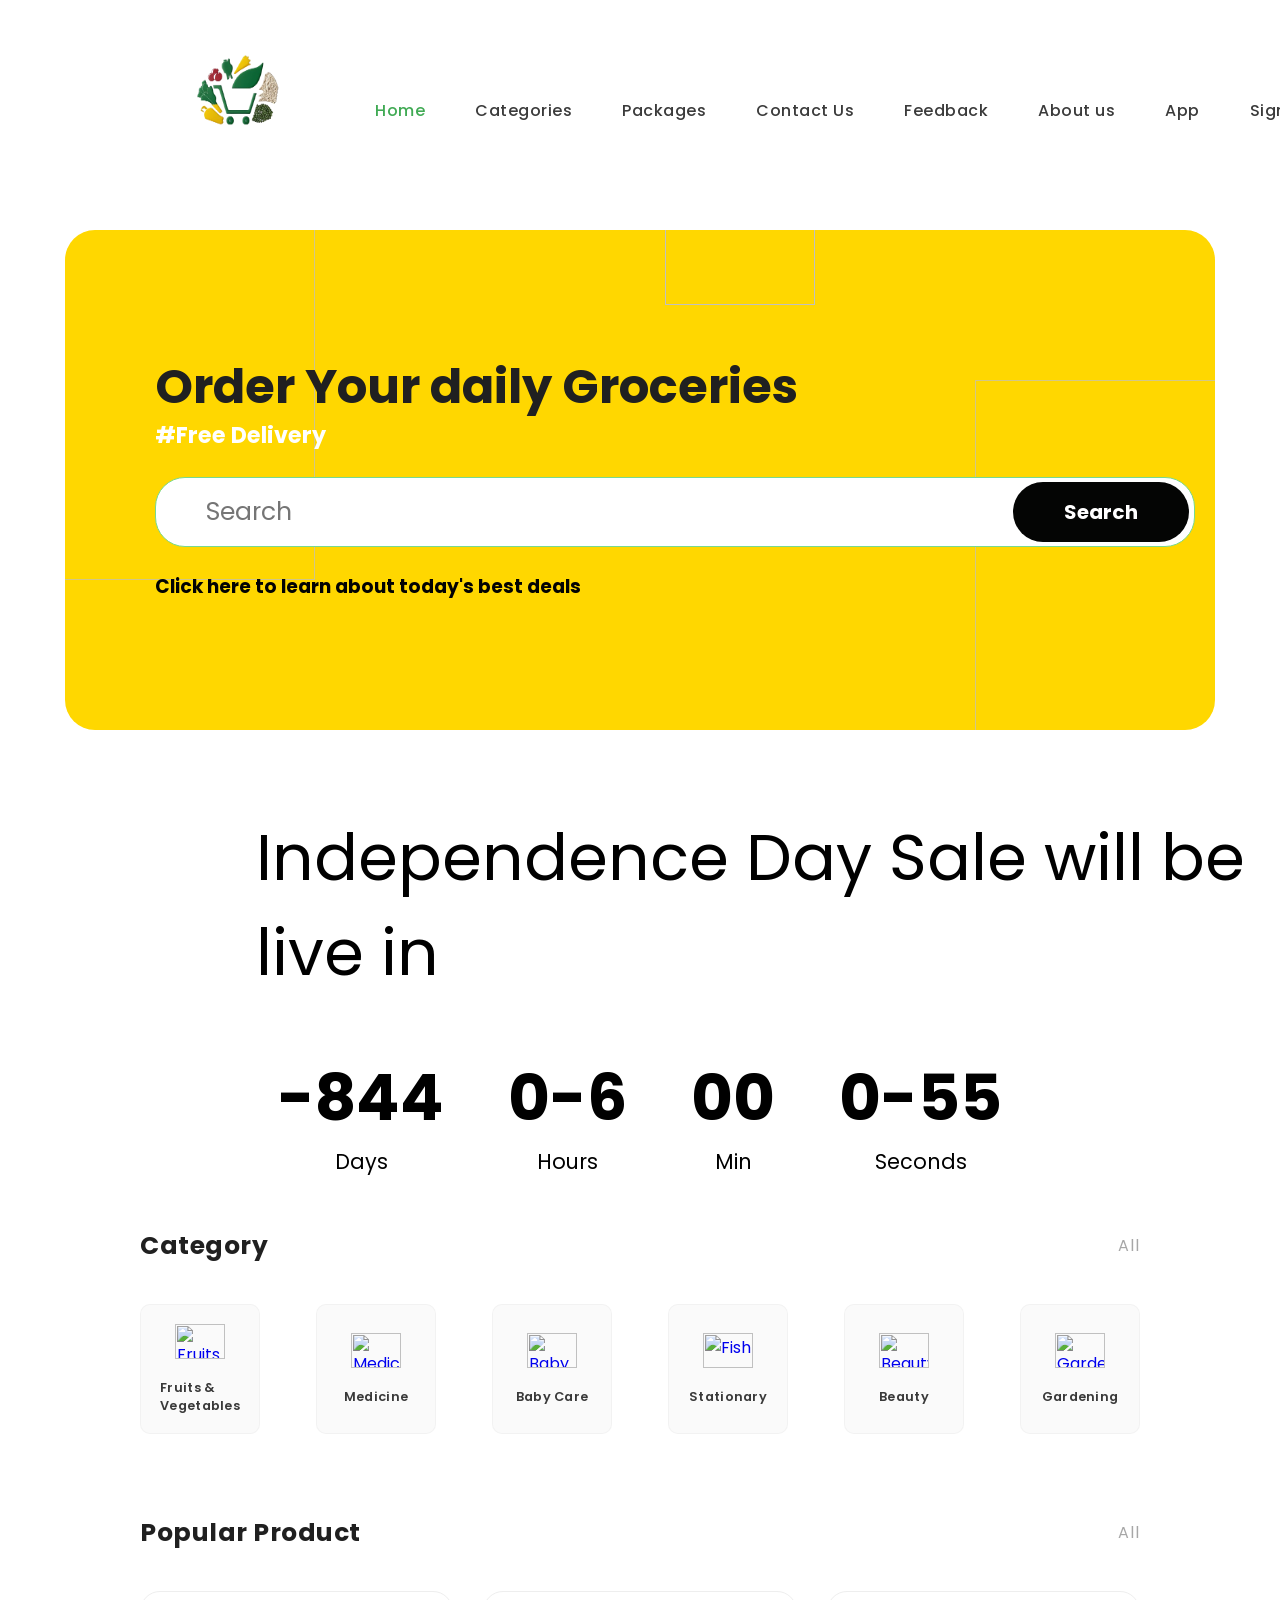
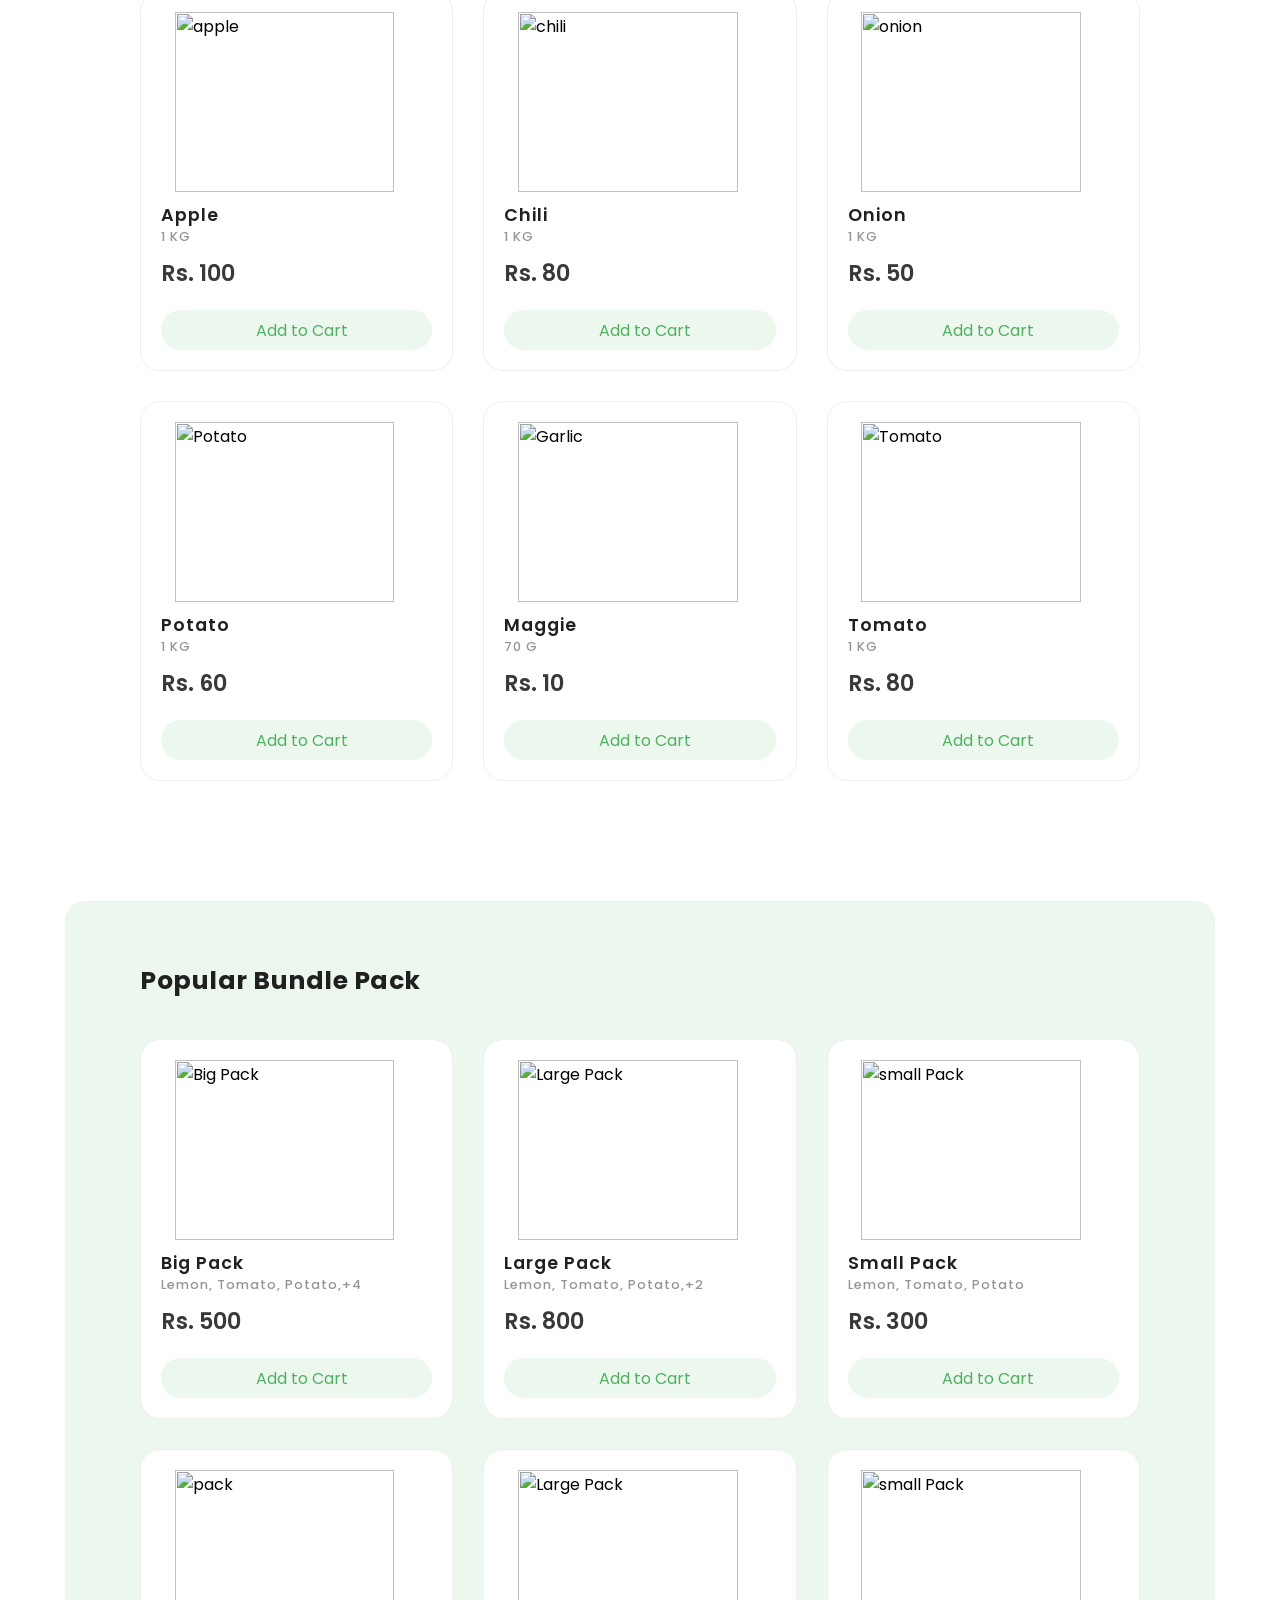
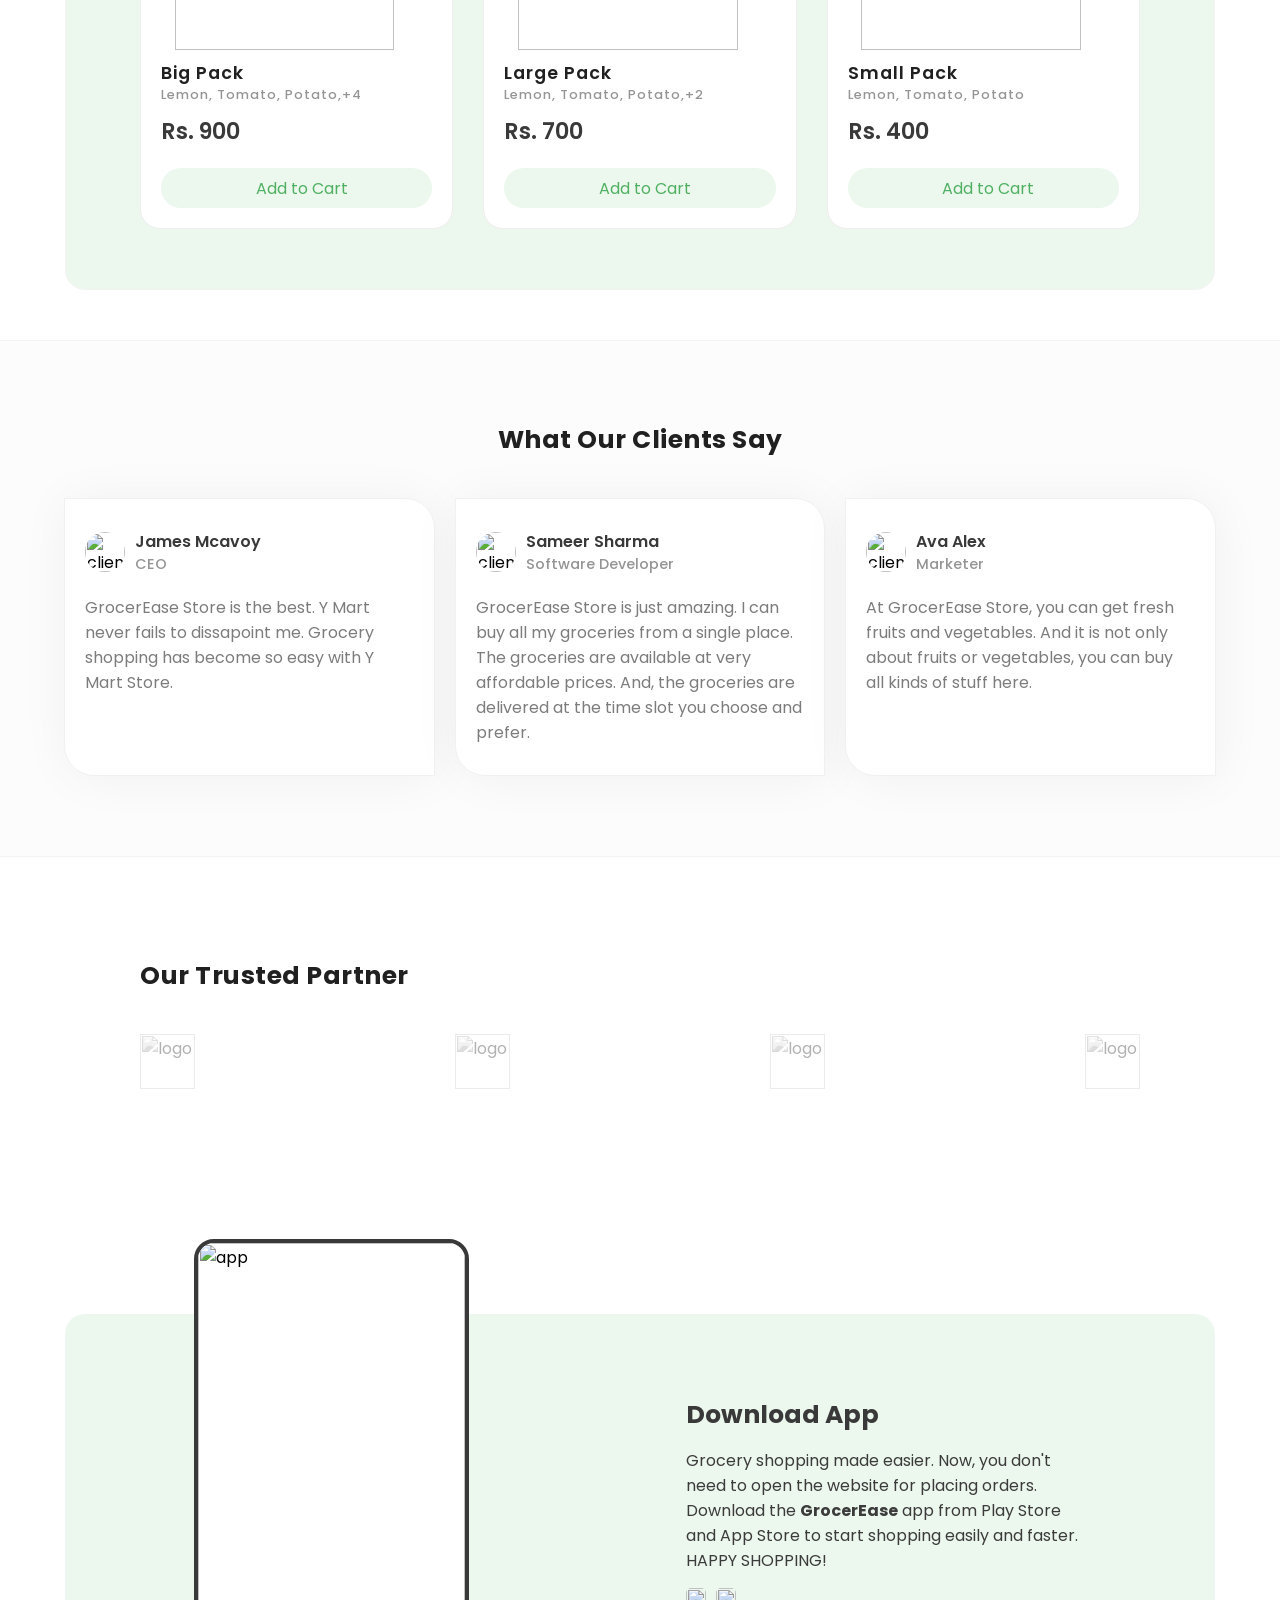
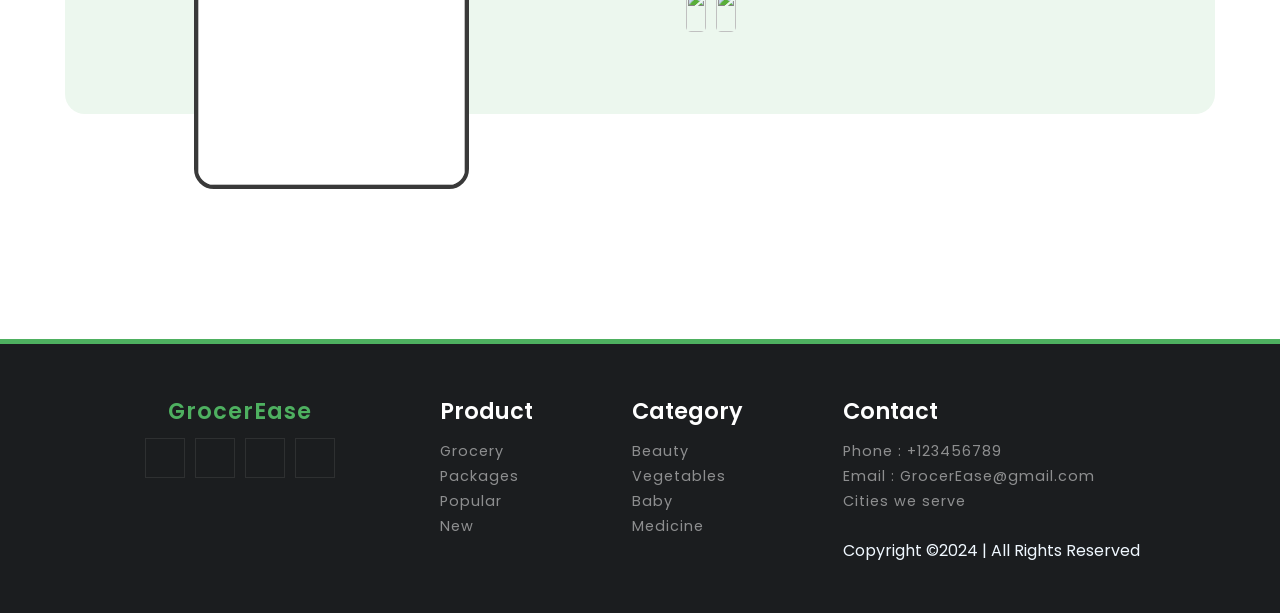
==== commit 01c46998: "Updated" ====
--- a/home.html
+++ b/home.html
@@ -24,7 +24,7 @@
         <!--==Using-Font-Awesome=====================-->
         <script src="https://kit.fontawesome.com/5471644867.js" crossorigin="anonymous"></script>
     
-        <script src = 'Home Page JS.js' defer></script>
+        <script src = 'Home.js' defer></script>
             
        <link rel="shortcut icon" type="image/jpg" href="C:\Users\hp\Desktop\College\First Semester\Introduction To Web Technologies\Notepad ++ Files\Project\favicon.ico"/>
     
@@ -252,7 +252,7 @@
     
             <h2 class = 'sale-heading'>
     
-                Republic Day Sale is Live For
+                Independence Day Sale will be live in 
     
             </h2>
     
--- a/Home.css
+++ b/Home.css
@@ -10,8 +10,8 @@
 
 #image{
     position: relative;
-    height: 100px;
-    width: 150px;
+    height: 150px;
+    width: 225px;
 }
 ul{
     list-style: none;
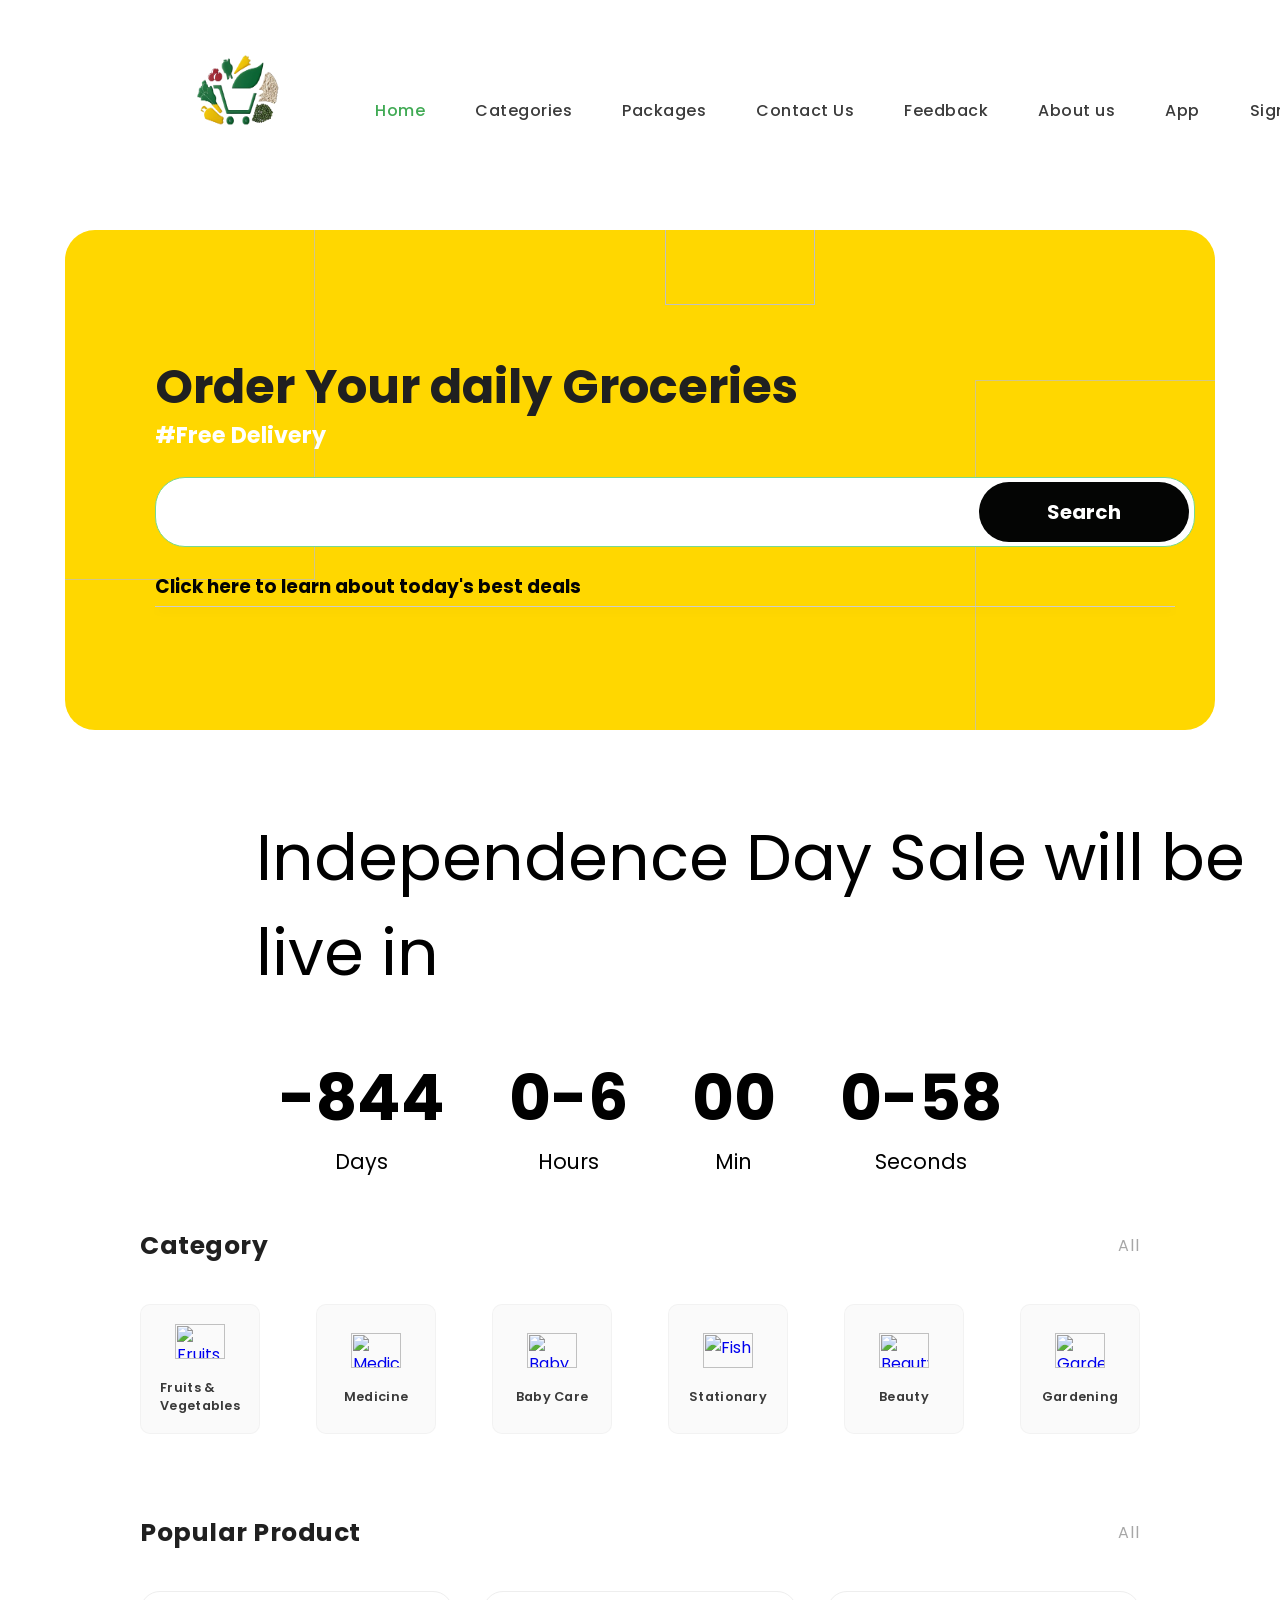
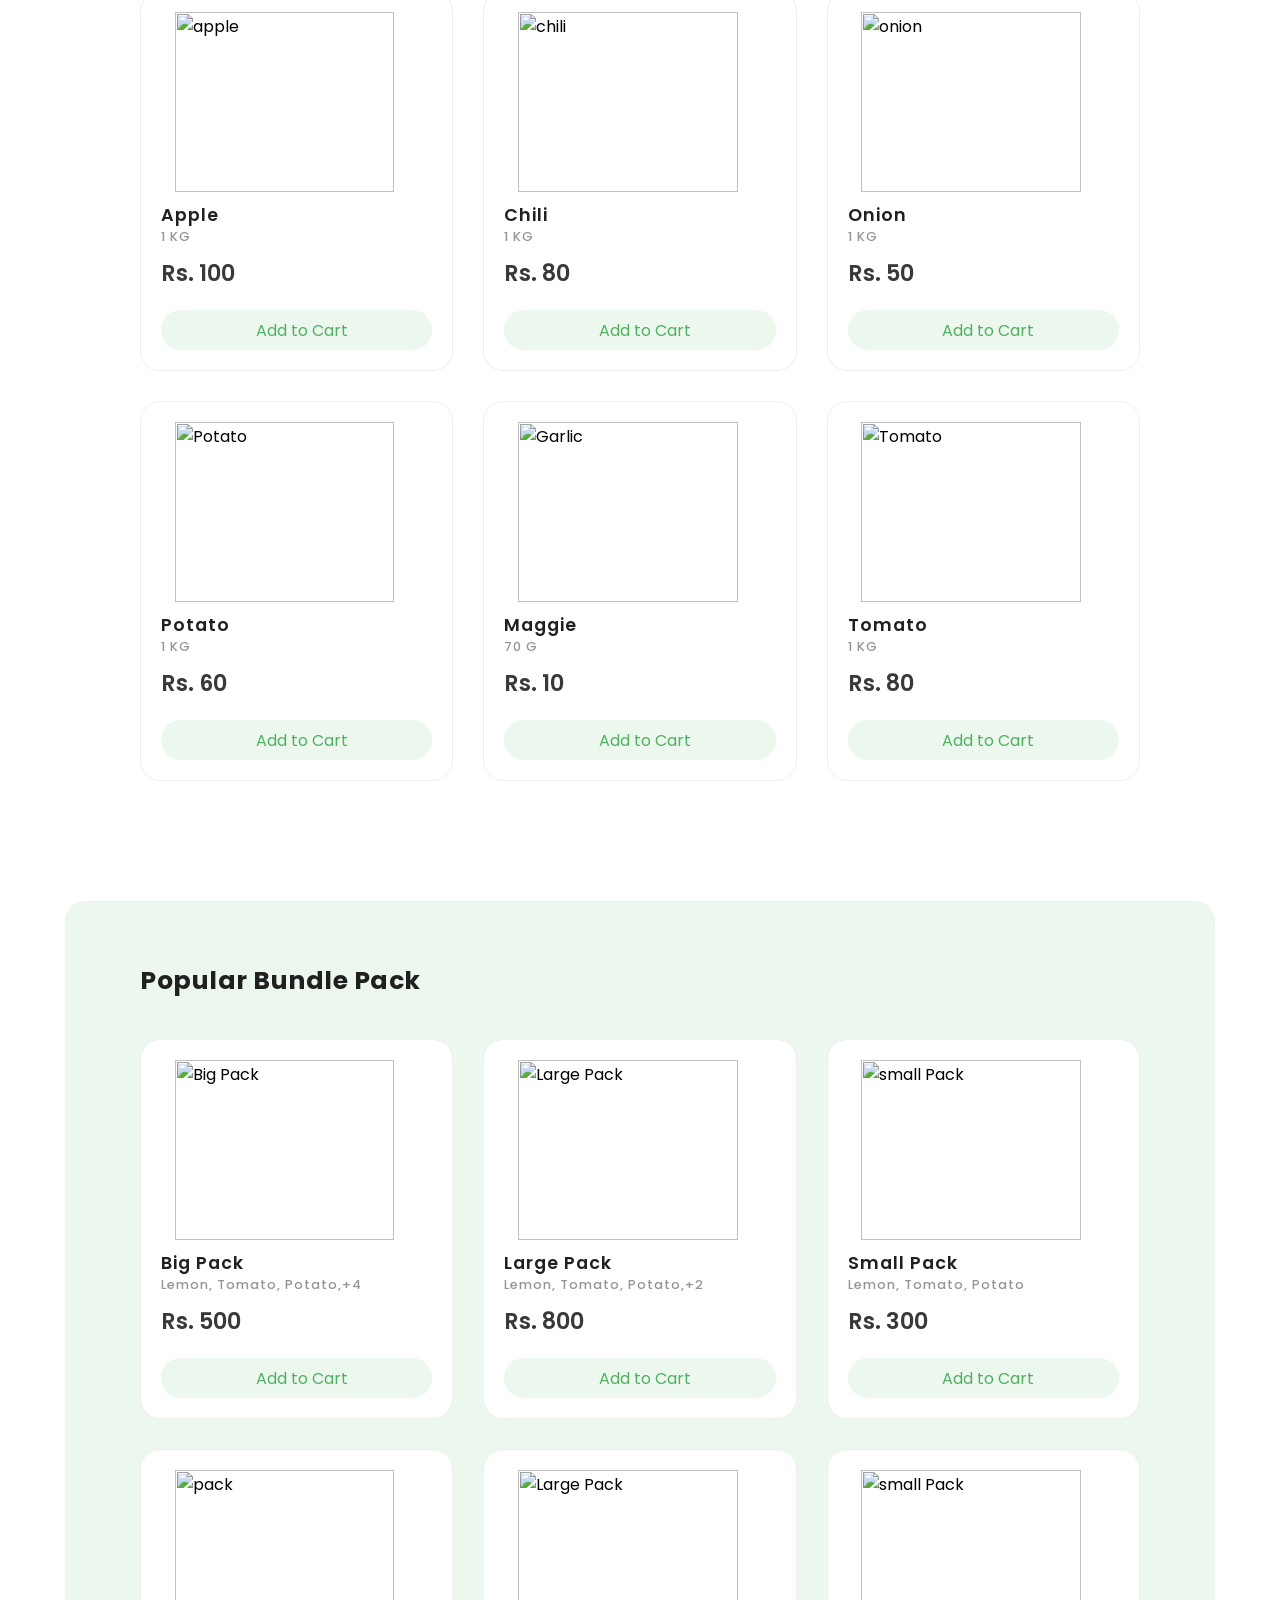
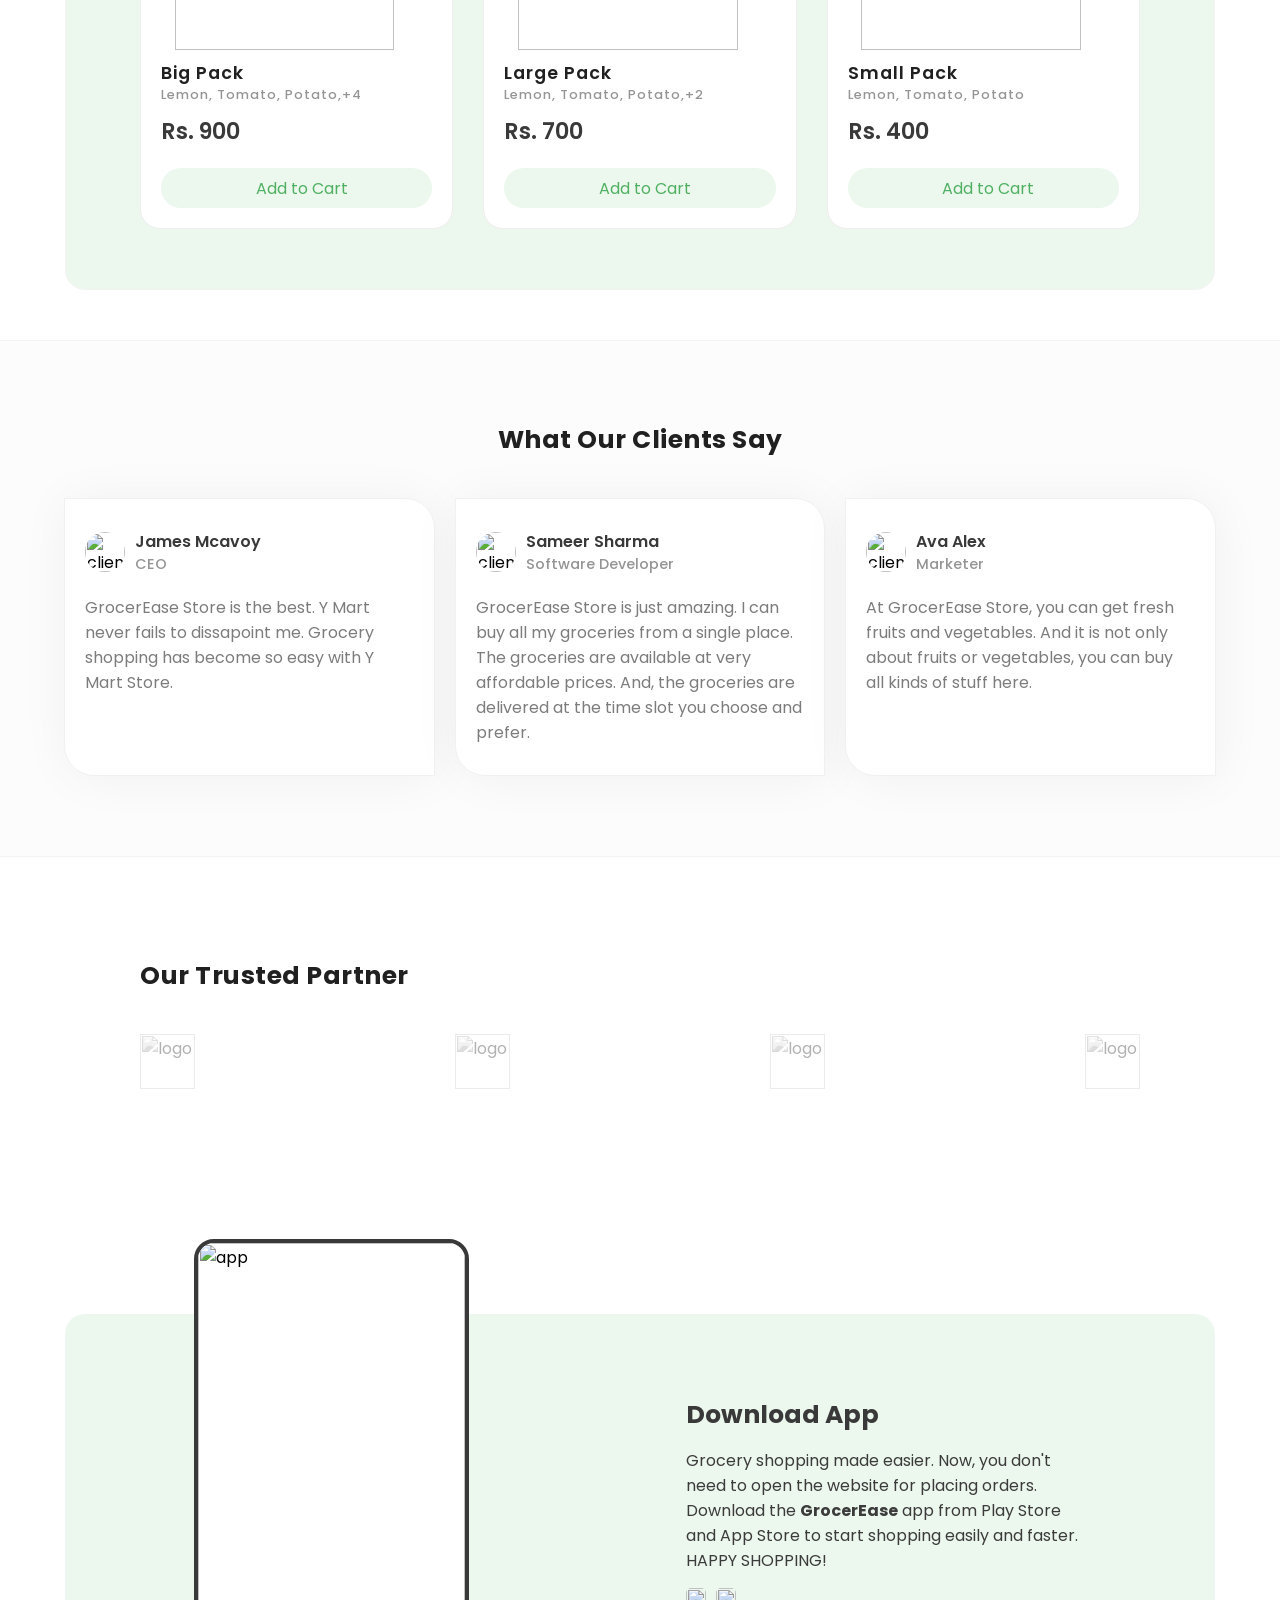
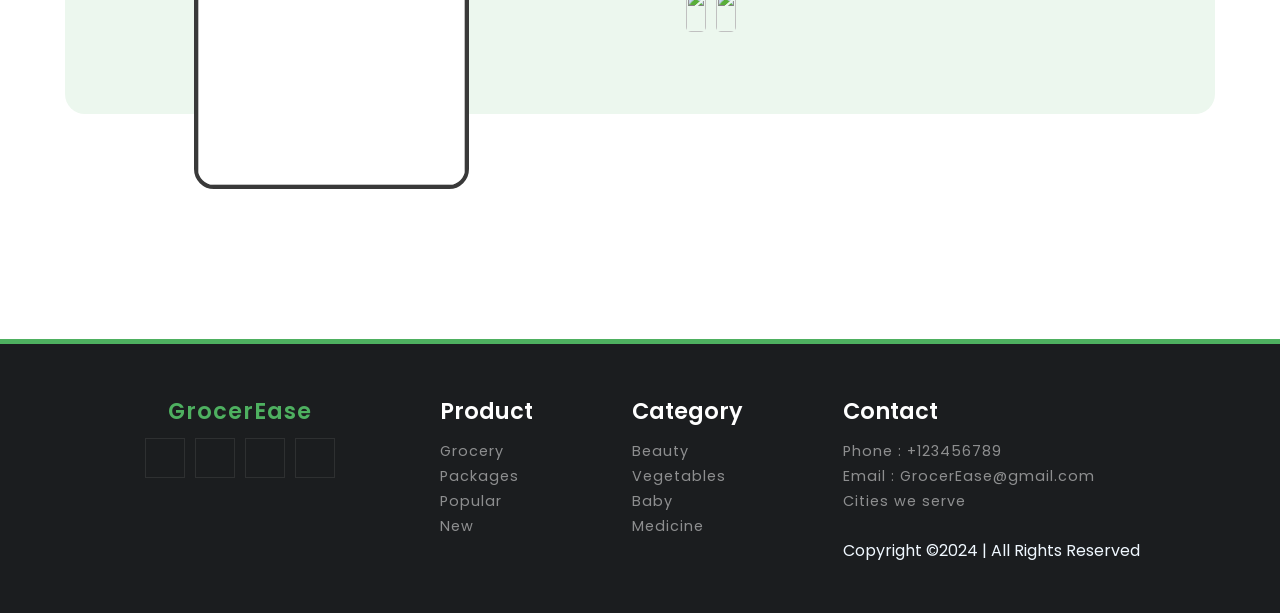
==== commit b46bb562: "Home updated" ====
--- a/home.html
+++ b/home.html
@@ -220,17 +220,22 @@
     
                     <!--search-box------>
                     <form action="" class="search-box">
-    
-                        <!--icon------>
+                        <!--icon-->
                         <i class="fas fa-search"></i>
-    
-                        <!--input----->
-                        <input type="text" class="search-input" placeholder="Search" name="search" size = "80px" required>
-    
-                        <!--btn------->
+                    
+                        <!--input-->
+                        <input type="text" id="searchBox" class="search-input"  name="search" size="80px" required>
+                    
+                        <!--btn-->
                         <input type="submit" class="search-btn" value="Search">
-    
+                    
+                        <!-- Placeholder and suggestions container -->
+                        <div class="placeholder-container">
+                            <span class="placeholder-text"></span>
+                        </div>
+                        <ul id="suggestions" class="suggestions-list"></ul>
                     </form>
+                    
     
                     <br>
     
--- a/Home.css
+++ b/Home.css
@@ -13,6 +13,8 @@
     height: 150px;
     width: 225px;
 }
+
+
 ul{
     list-style: none;
 }
@@ -183,7 +185,7 @@
     font-size: 1.4rem;
     margin-top: 4px;
 }
-.search-box{
+.search-box {
     background-color: #ffffff;
     height: 70px;
     display: flex;
@@ -191,23 +193,107 @@
     margin-top: 25px;
     padding: 0px 5px 0px 20px;
     border-radius: 30px;
-    border-color: #78d98f;
-    border-width: 1.5px;
-    border-style: solid;
-}
-.search-box i{
+    border: 1.5px solid #78d98f;
+}
+
+.search-box i {
     font-size: 1.3rem;
     color: #3b3b3b;
     margin: 0px 10px;
 }
-.search-box .search-input{
+
+.search-box .search-input {
     height: 40px;
     border: none;
-    width: 100%;
+    width: 80%;
     padding: 0px 10px;
     outline: none;
     font-size: 25px;
-}
+    transition: all 0.3s ease;
+}
+
+.search-box .search-input:focus {
+    border-color: #007bff;
+}
+
+.search-btn {
+    height: 40px;
+    padding: 0px 10px;
+    border: none;
+    background-color: #007bff;
+    color: white;
+    cursor: pointer;
+    border-radius: 4px;
+    font-size: 16px;
+    margin-left: 10px; /* Space between input and button */
+}
+
+.placeholder-container {
+    position: absolute;
+    top: 60%;
+    left: 50px;
+    font-size: 25px;
+    transform: translateY(-50%);
+    pointer-events: none;
+    white-space: nowrap;
+    overflow: hidden;
+    height: 27px; /* Adjust based on your font-size */
+}
+
+.placeholder-text {
+    display: inline-block;
+    opacity: 0;
+    animation: slideUp 3s infinite;
+}
+
+@keyframes slideUp {
+    0% {
+        opacity: 0;
+        transform: translateY(100%);
+    }
+    20% {
+        opacity: 1;
+        transform: translateY(0);
+    }
+    60% {
+        opacity: 1;
+        transform: translateY(0);
+    }
+    80% {
+        opacity: 0;
+        transform: translateY(-100%);
+    }
+    100% {
+        opacity: 0;
+        transform: translateY(100%);
+    }
+}
+
+.suggestions-list {
+    list-style-type: none;
+    padding: 0;
+    margin: 5px 0 0;
+    border: 1px solid #ccc;
+    border-top: none;
+    width: calc(100% - 20px); /* Adjust based on input width */
+    max-height: 150px;
+    overflow-y: auto;
+    background-color: #fff;
+    position: absolute;
+    top: 100%;
+    left: 0;
+    box-shadow: 0px 4px 8px rgba(0, 0, 0, 0.1);
+}
+
+.suggestions-list li {
+    padding: 10px;
+    cursor: pointer;
+}
+
+.suggestions-list li:hover {
+    background-color: #f0f0f0;
+}
+
 .search-box .search-btn{
     width:220px;
     height: 60px;
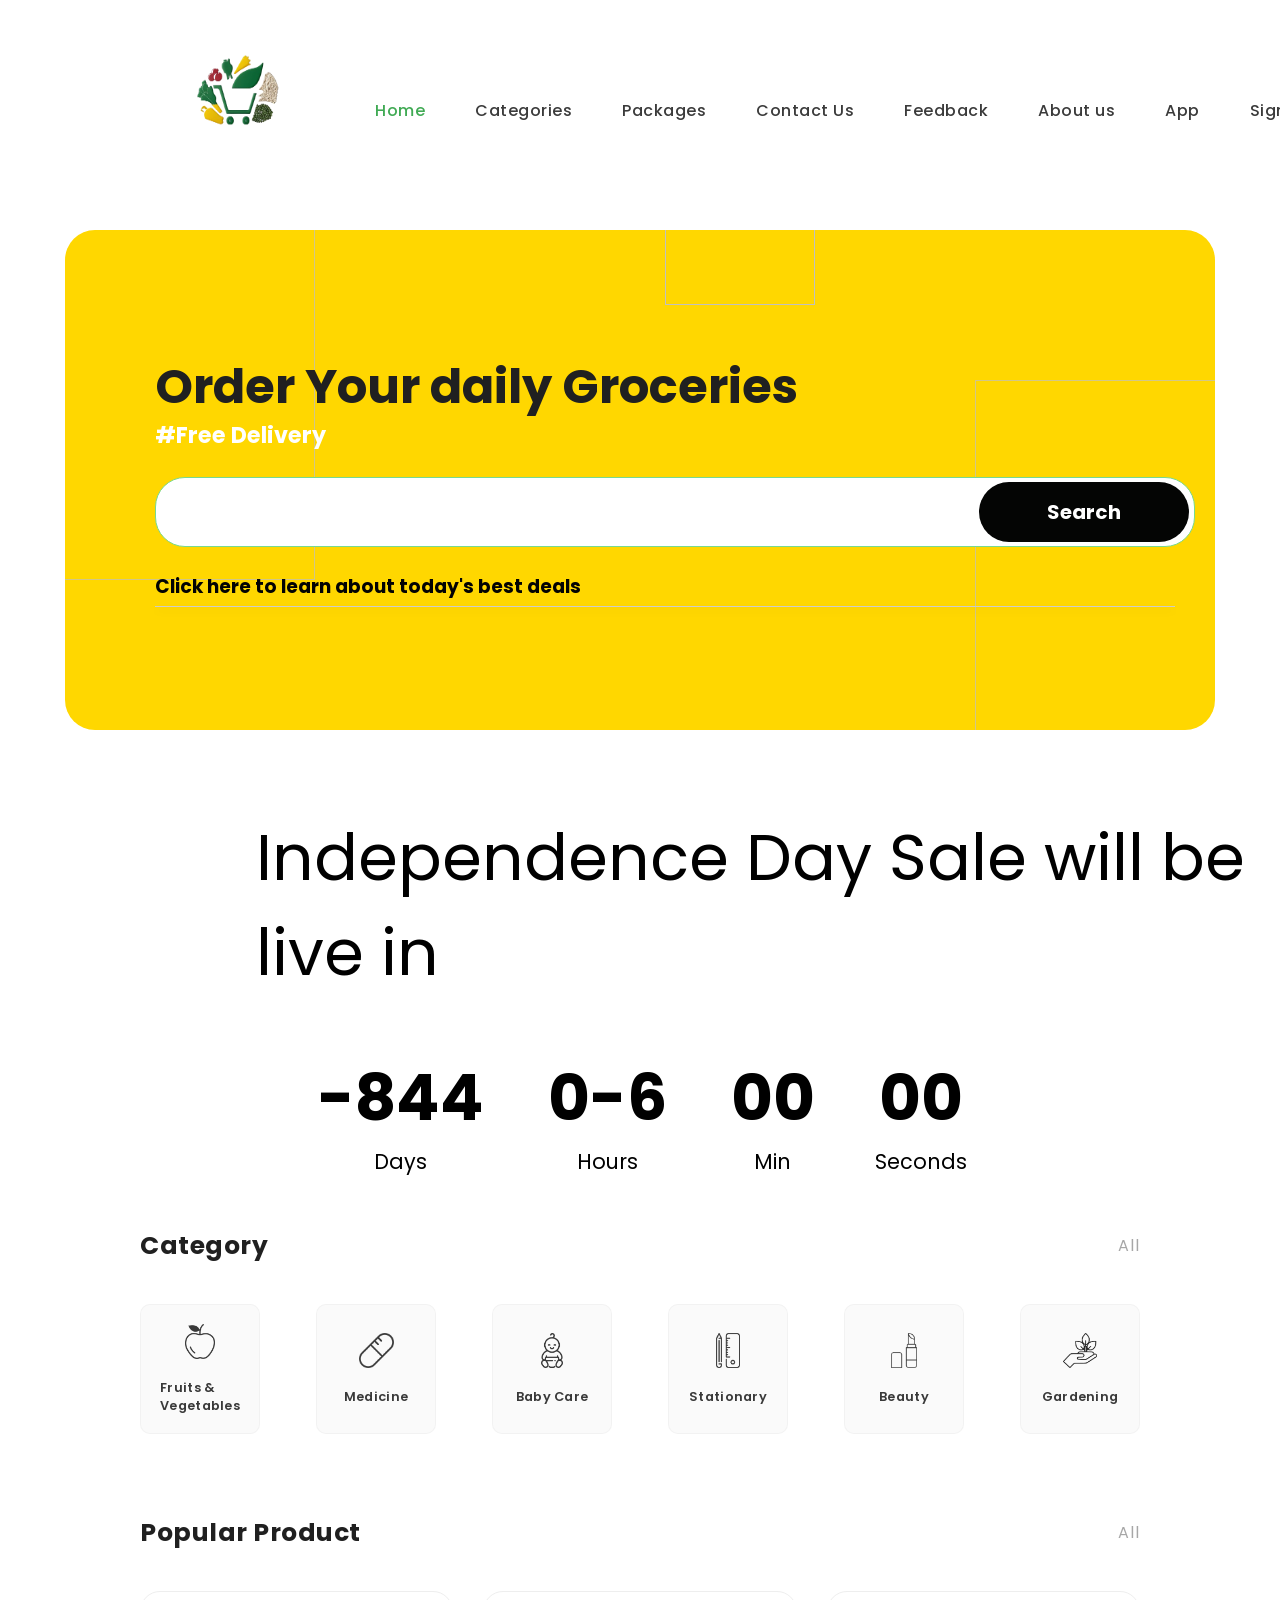
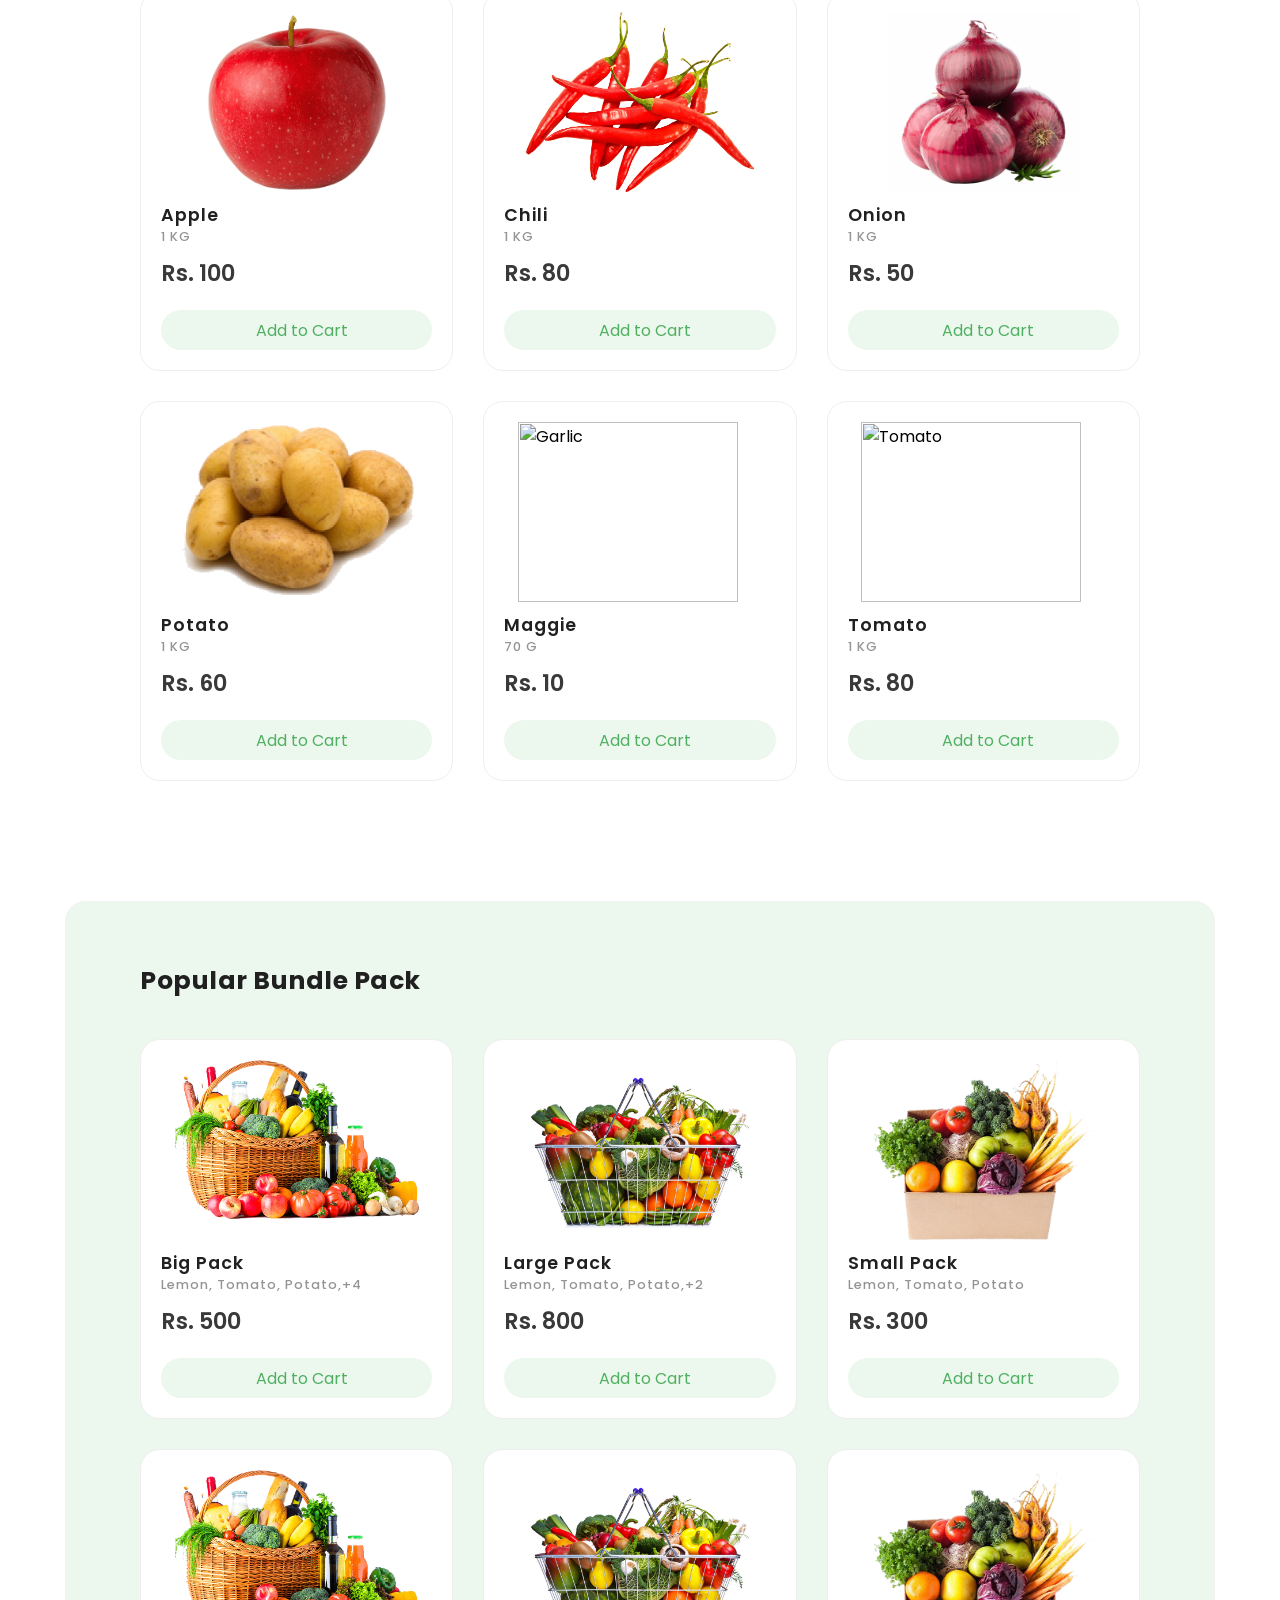
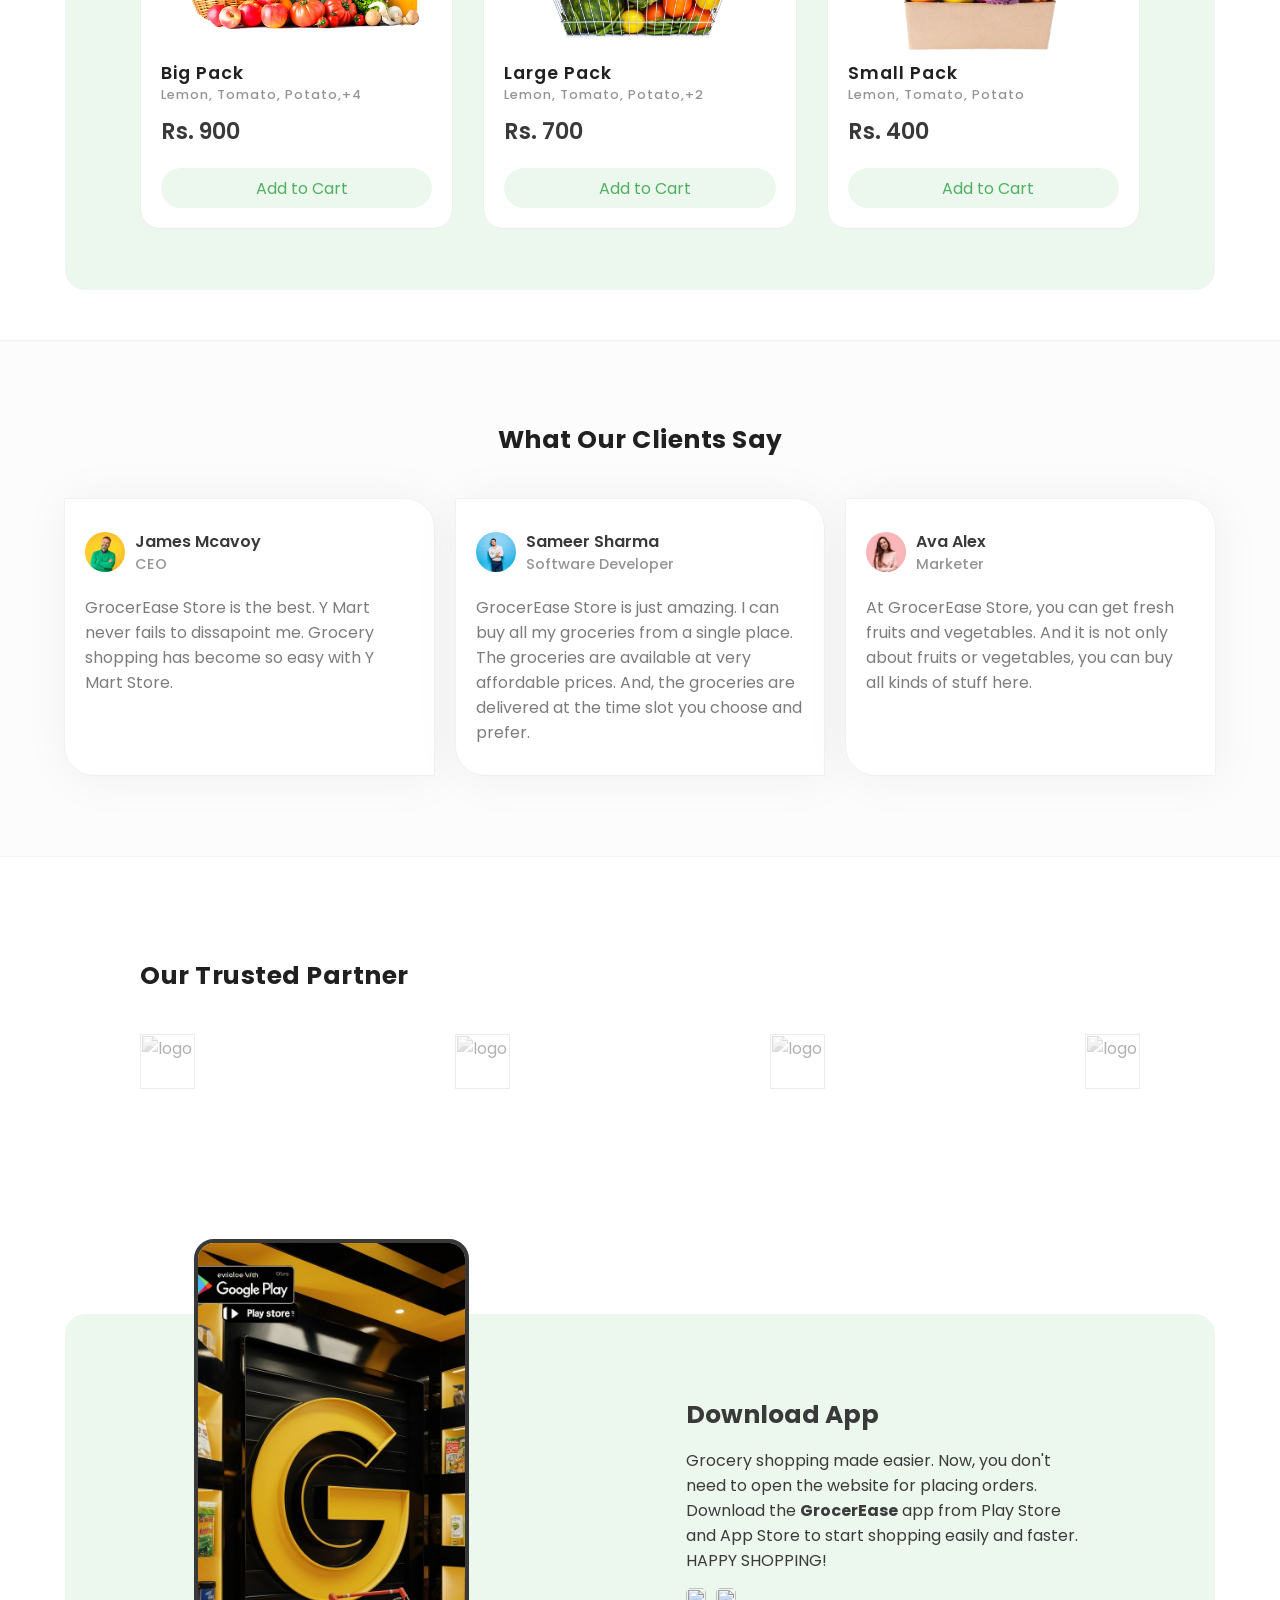
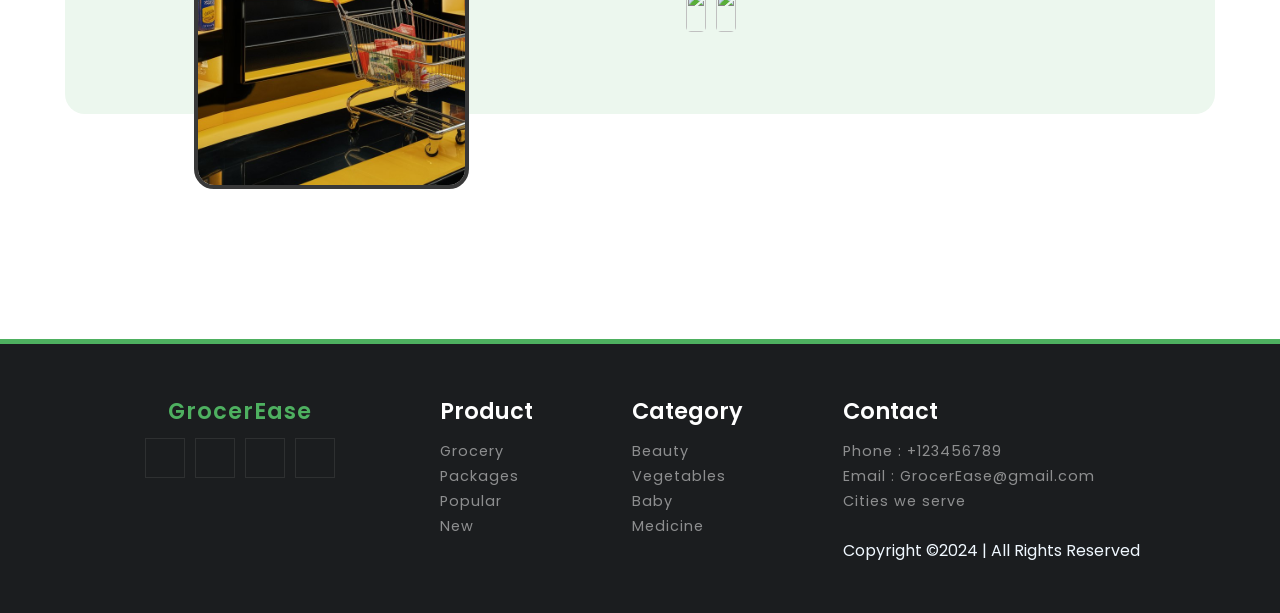
==== commit 92568703: "images uploaded" ====
--- a/home.html
+++ b/home.html
@@ -639,7 +639,7 @@
             <section id="download-app">
                 <!--img----------------------->
                 <div class="app-img">
-                    <img alt="app" src="images/mobile.png">
+                    <img alt="app" src="images/mobile.jpeg">
                 </div>
                 <!--text---------------------->
                 <div class="download-app-text">
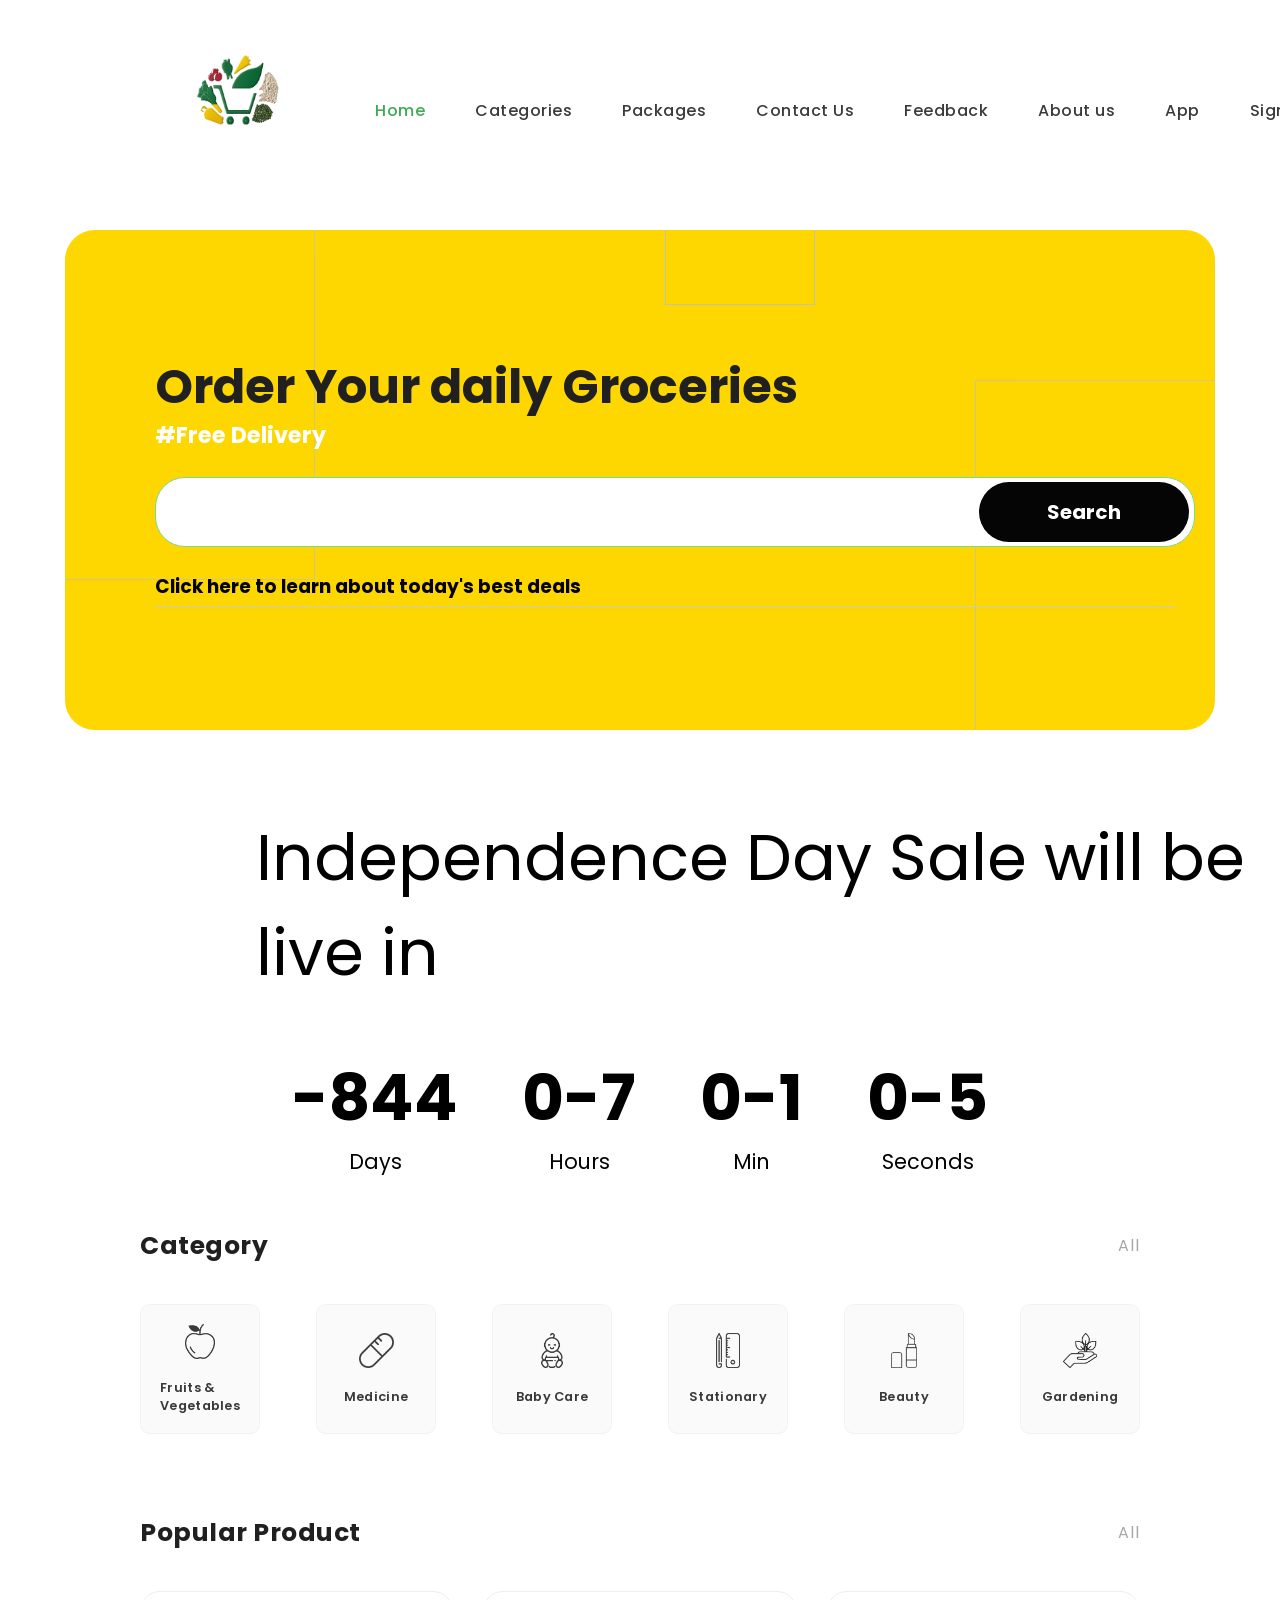
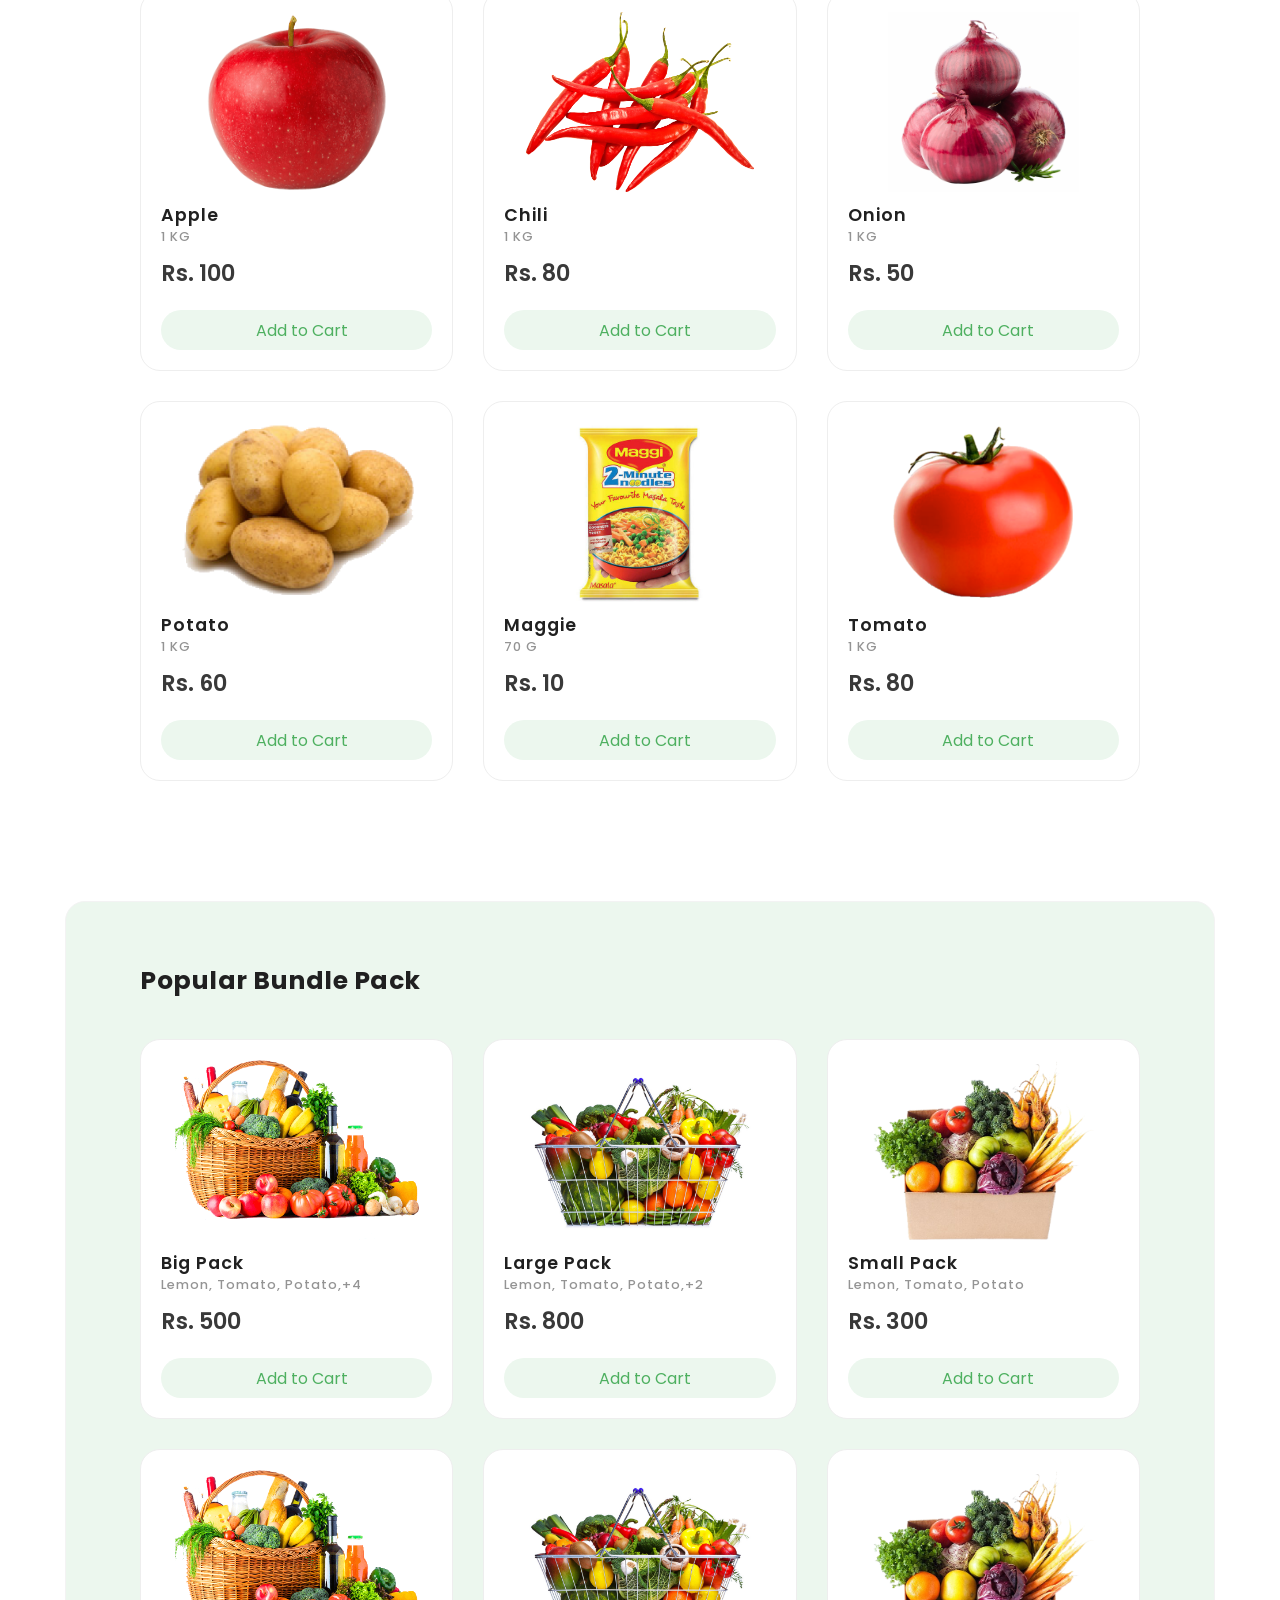
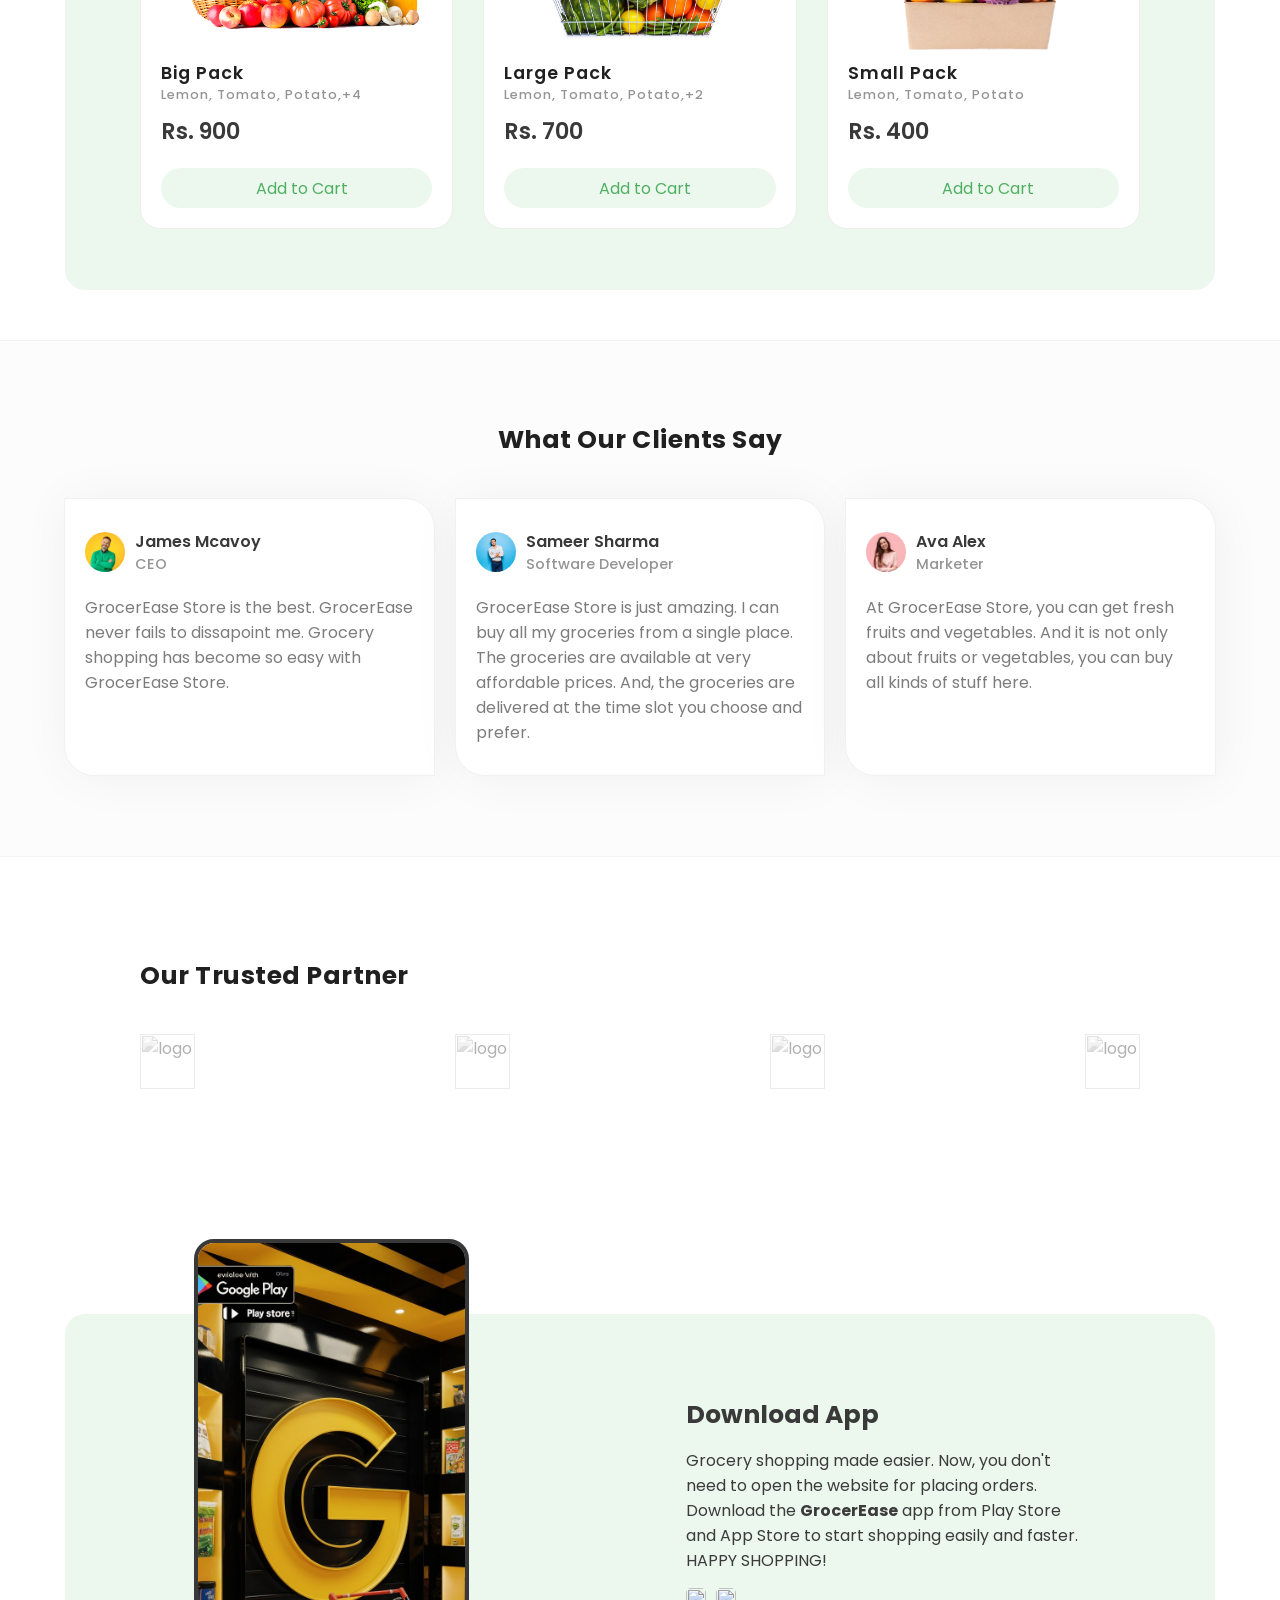
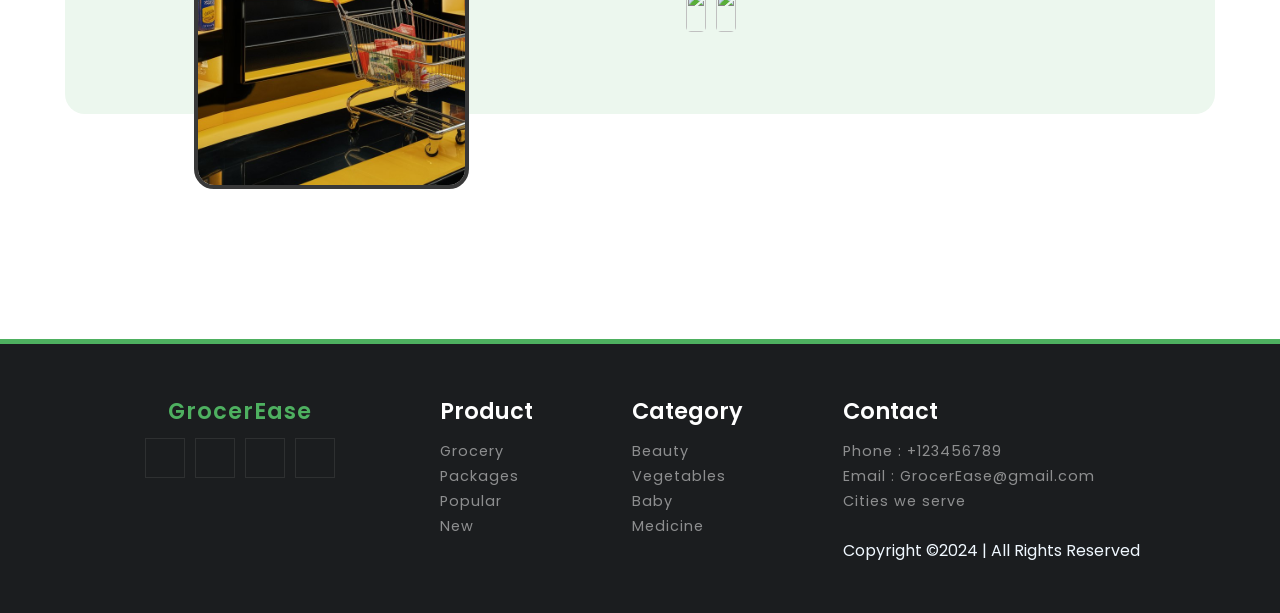
==== commit afcc512c: "Updated" ====
--- a/home.html
+++ b/home.html
@@ -85,7 +85,7 @@
     
                     <li>
                         
-                        <a href="Contact Form HTML.html">
+                        <a href="contact.html">
                             
                             Contact&nbsp;Us
                         
@@ -569,7 +569,7 @@
                             <i class="fas fa-star"></i>
                         </div>
                         <!--==comments===-->
-                        <p>GrocerEase Store is the best. Y Mart never fails to dissapoint me. Grocery shopping has become so easy with Y Mart Store.</Str></p>
+                        <p>GrocerEase Store is the best. GrocerEase never fails to dissapoint me. Grocery shopping has become so easy with GrocerEase Store.</Str></p>
                     </div>
                     <!--box------------->
                     <div class="client-box">
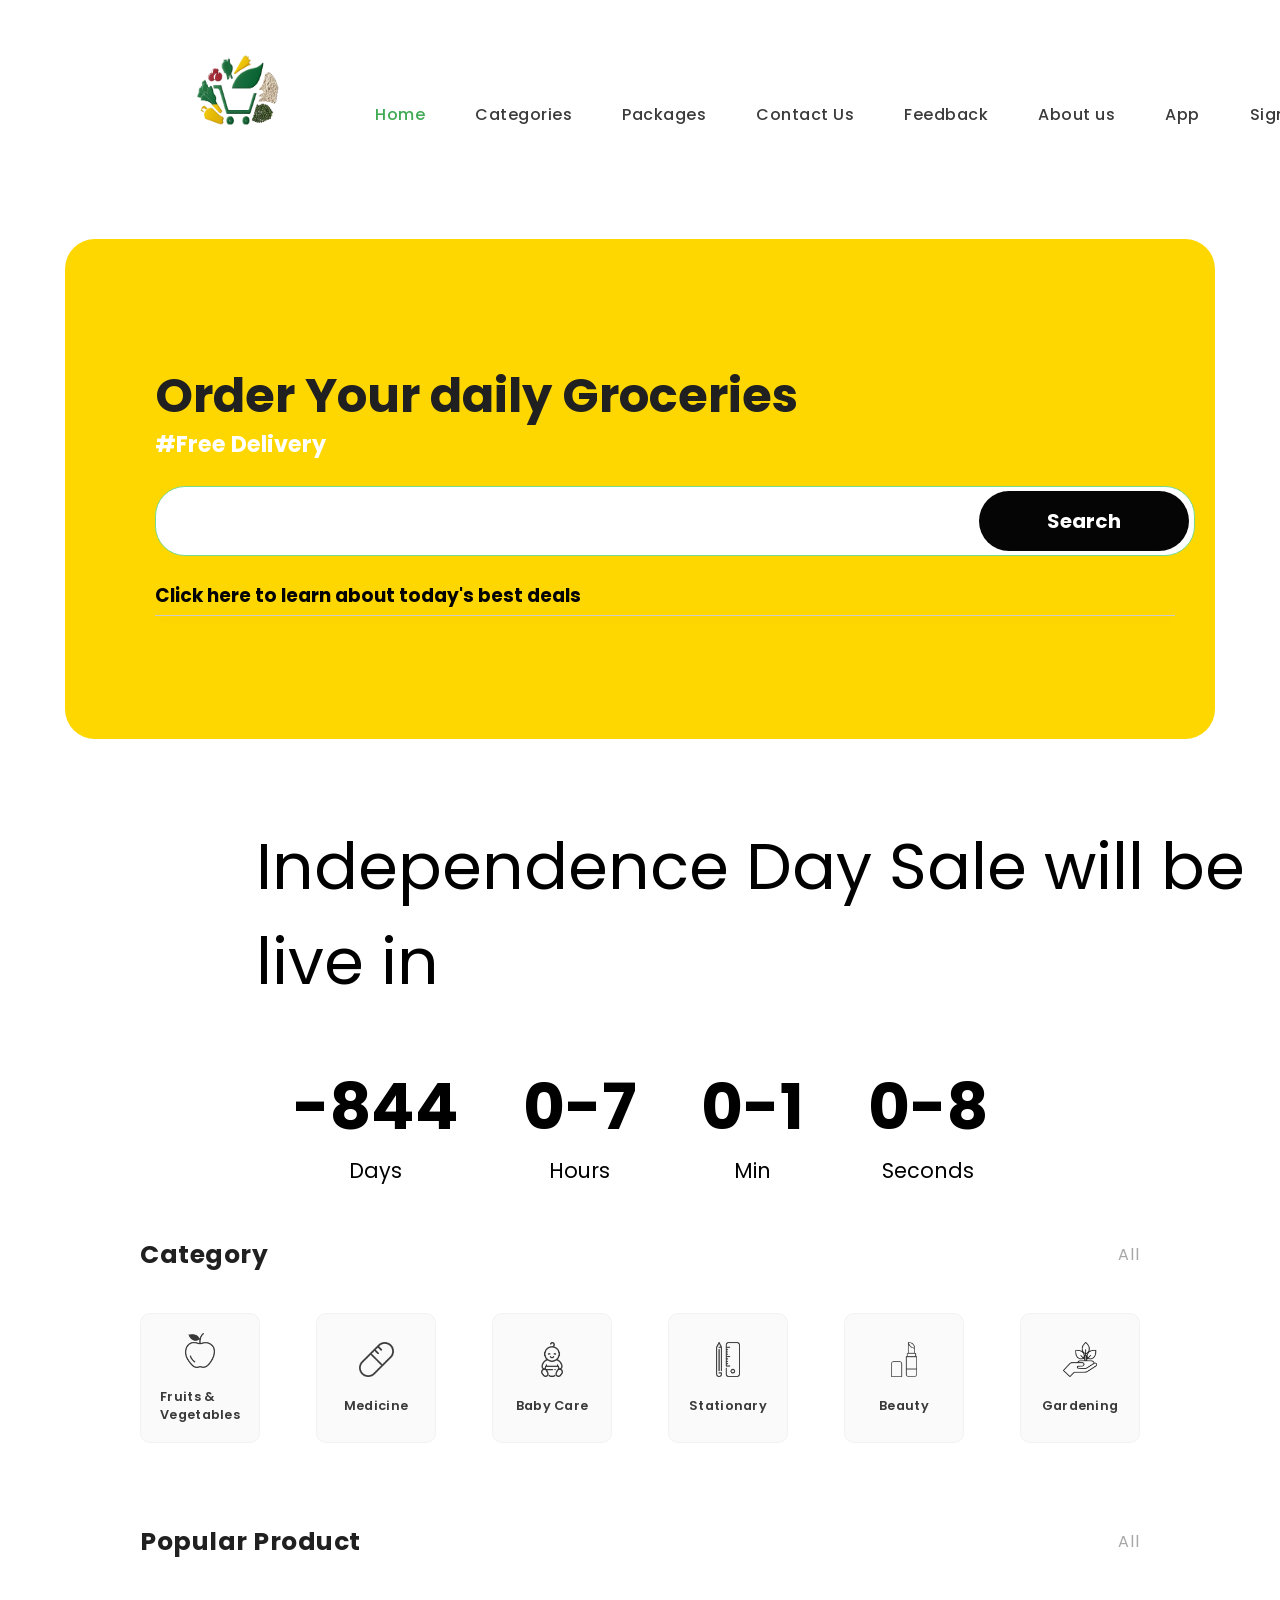
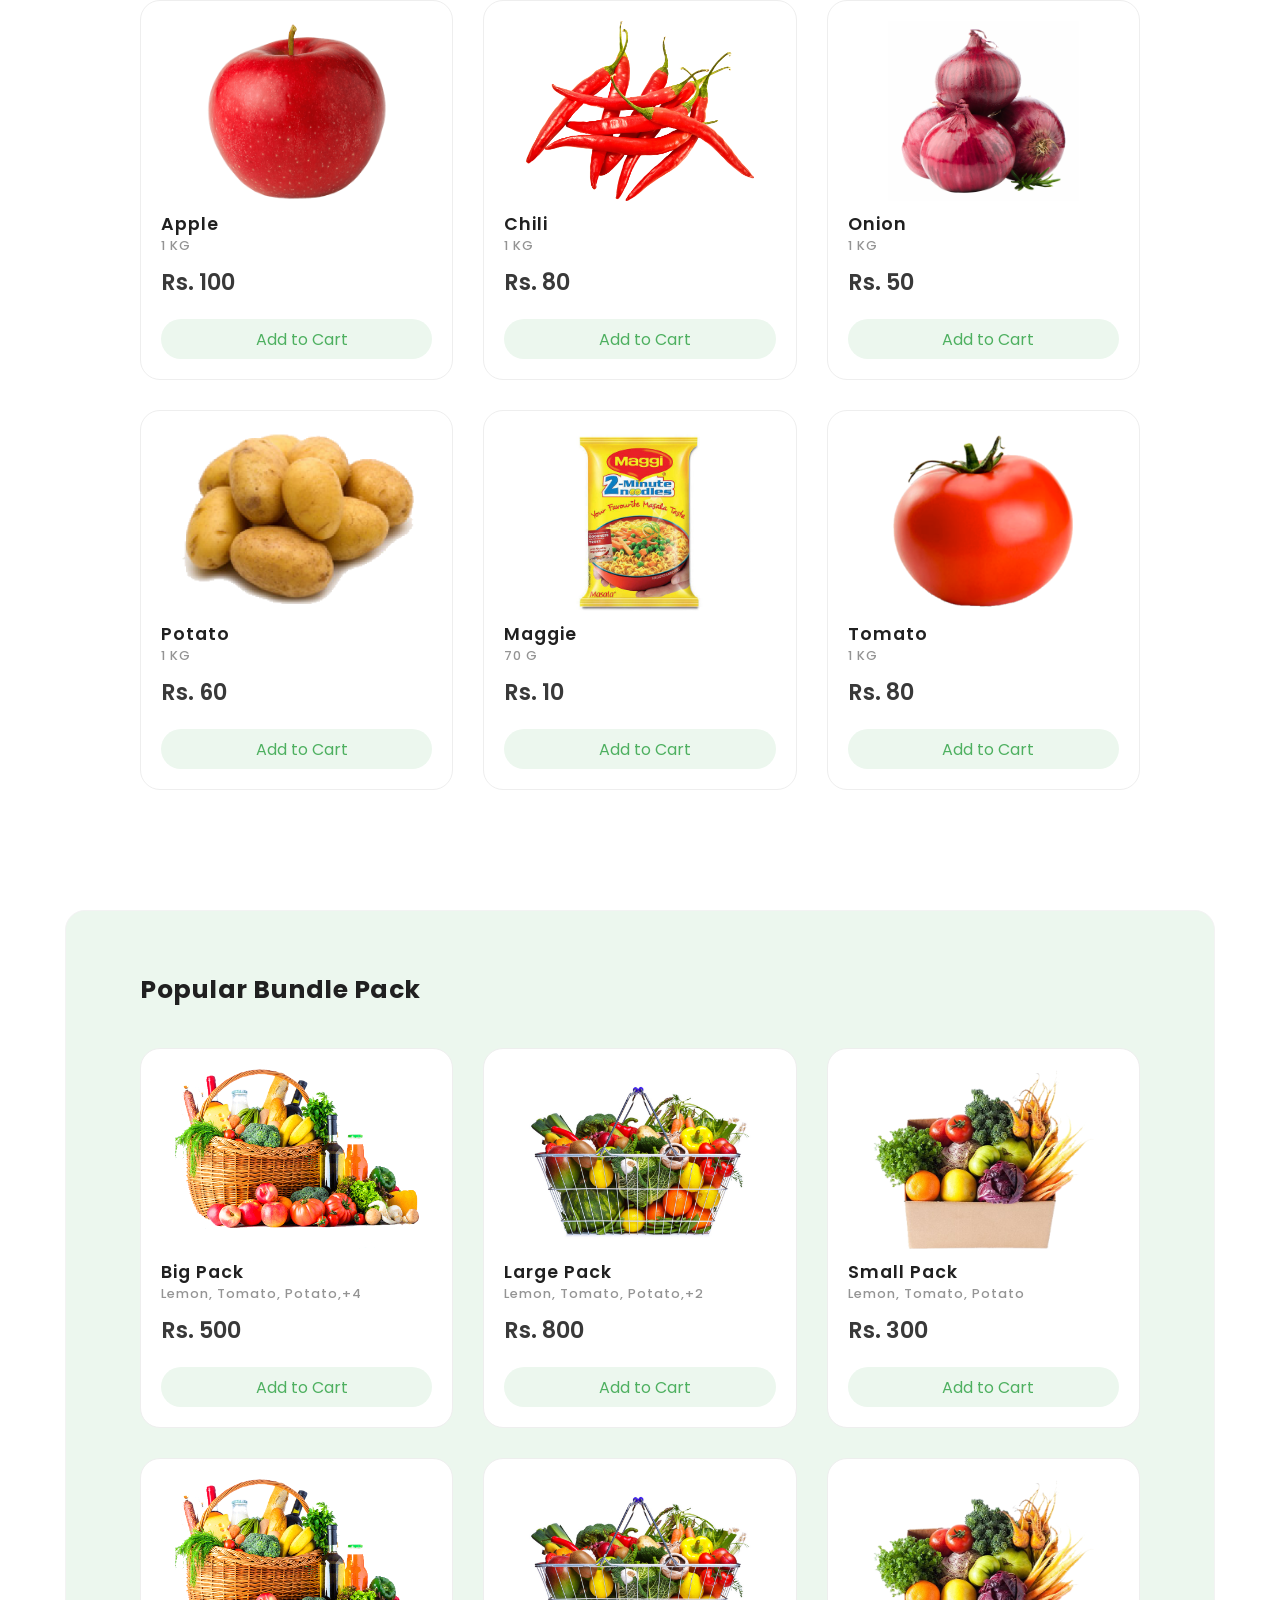
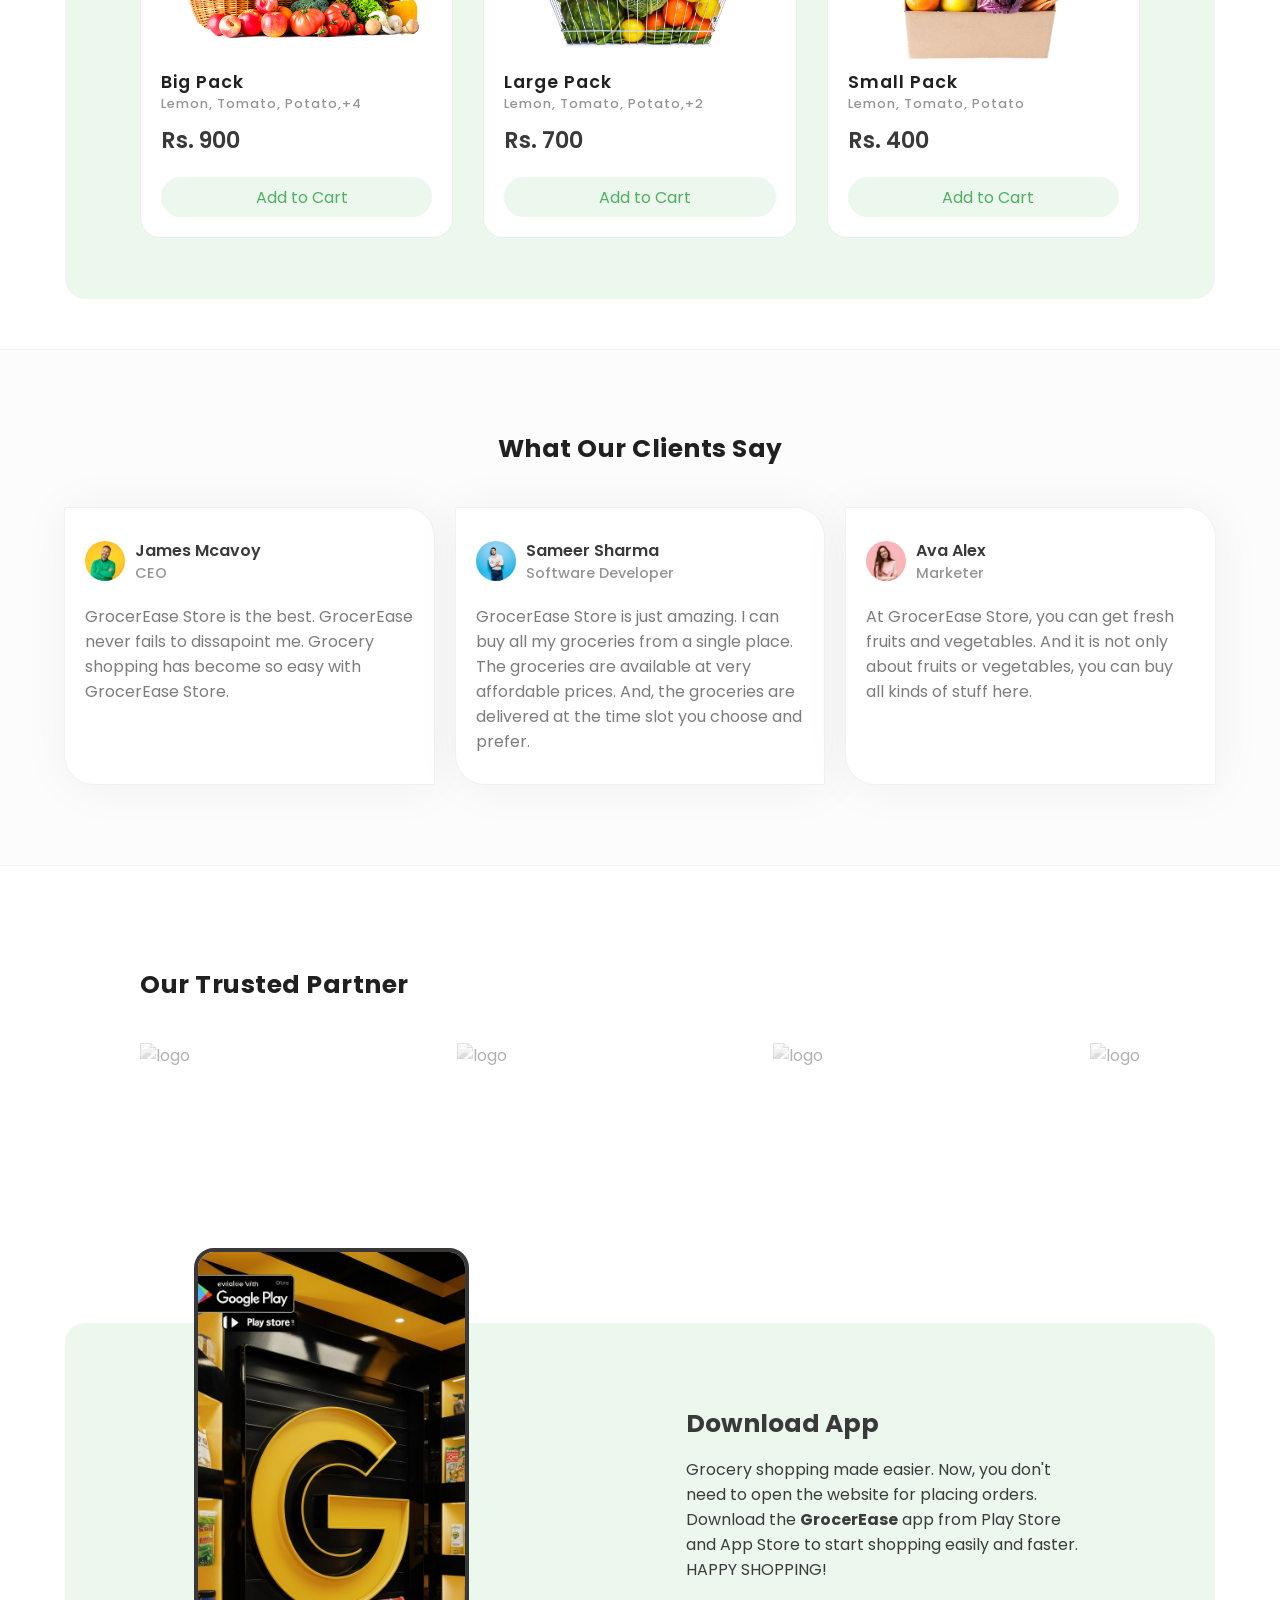
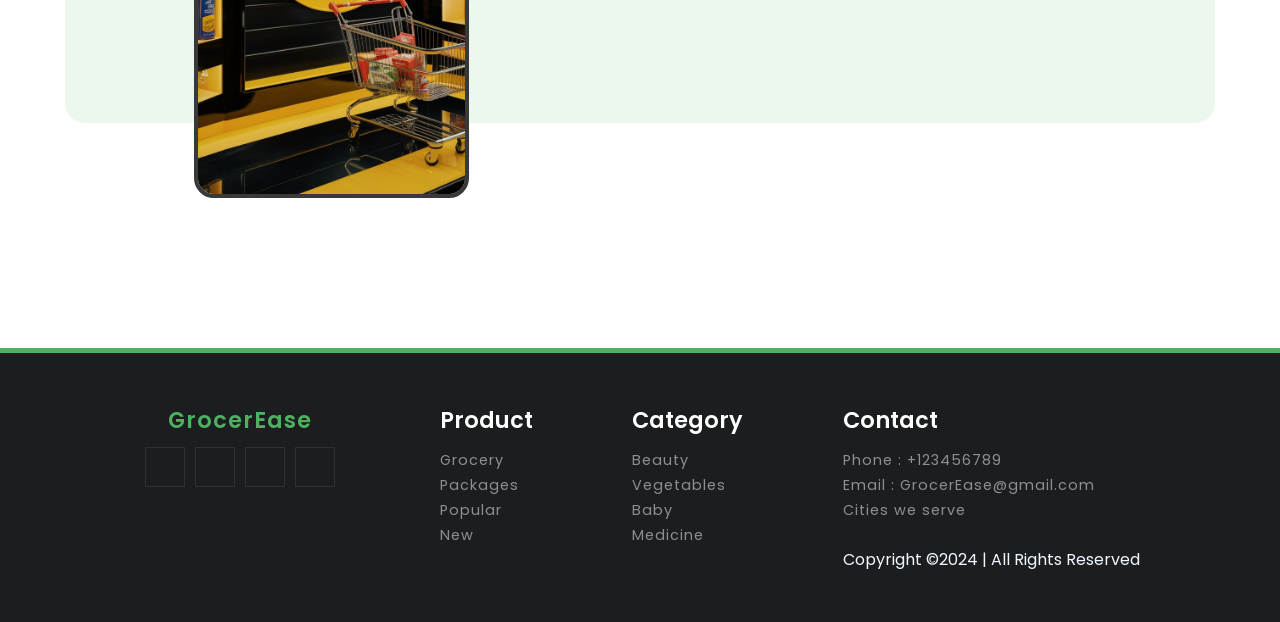
==== commit 69ef7af0: "About us, login, icon" ====
--- a/home.html
+++ b/home.html
@@ -1,703 +1,700 @@
-<DOCTYPE html>
+<!DOCTYPE html>
+<html>
 
-    <html>
-    
-        <head>
-    
-        <meta charset="utf-8">
-    
-        <meta name="viewport" content="width=device-width, initial-scale=1.0">
-    
-        <!--==Title==================================-->
-        <title>
-    
-            GrocerEase
-    
-        </title>
-    
-        <!--==Stylesheet=============================-->
-        <link rel="stylesheet" type="text/css" href="Home.css">
-    
-        <!--==Fav-icon===============================-->
-        <link rel="shortcut icon" href="images/fav-icon.png"/>
-    
-        <!--==Using-Font-Awesome=====================-->
-        <script src="https://kit.fontawesome.com/5471644867.js" crossorigin="anonymous"></script>
-    
-        <script src = 'Home.js' defer></script>
-            
-       <link rel="shortcut icon" type="image/jpg" href="C:\Users\hp\Desktop\College\First Semester\Introduction To Web Technologies\Notepad ++ Files\Project\favicon.ico"/>
-    
-        </head>
-    
-        <body>
-    
-            <!--==Navigation================================-->
-            <nav class="navigation">
-    
-                <!--logo-------->
-                <a href="#" class="logo">
-    
-                    <img src="a-sleek-and-modern-logo-for-groceryease-a-grocery--QbFy0qvYS6Co9aeHEq3TIA-3sKDMrnwR7K79w1fFq0Kig-removebg-preview.png" alt="logo" id="image">
-    
-                </a>
-    
-                <!--menu-btn---->
-                <input type="checkbox" class="menu-btn" id="menu-btn">
-    
-                <label for="menu-btn" class="menu-icon">
-    
-                    <span class="nav-icon"></span>
-    
-                </label>
-    
-                <!--menu-------->
-                <ul class="menu">
-    
-                    <li>
-                        <a href="Home Page HTML.html" class="active">
-                            
-                            Home
-    
-                        </a>
-                    
-                    </li>
-    
-                    <li>
-    
-                        <a href="#category">
-    
-                            Categories
-                        
-                        </a>
-                    
-                    </li>
-    
-                    <li>
-    
-                        <a href="#popular-bundle-pack">
-                            
-                            Packages
-                        
-                        </a>
-                    
-                    </li>
-    
-                    <li>
-                        
-                        <a href="contact.html">
-                            
-                            Contact&nbsp;Us
-                        
-                        </a>
-                    
-                    </li>
-                    
-                    <li>
-                        
-                        <a href="Feedback Form HTML.html">
-                            
-                            Feedback
-                        
-                        </a>
-                    
-                    </li>
-                    
-                    <li>
-    
-                        <a href="About Us HTML.html">
-    
-                            About&nbsp;us
-    
-                        </a>
-    
-                    </li>
-    
-                    <li>
-                        
-                        <a href="#download-app">
-                            
-                            App
-                        
-                        </a>
-                    
-                    </li>
-    
-                    <li>
-                        
-                        <a href="Login And Registration HTML.html">
-                                
-                            Sign&nbsp;up
-                            
-                        </a>
-                        
-                    </li>
-    
-                    
-                    <li>
-                        
-                        <a href="Login And Registration HTML.html">
-                            
-                            Login
-                        
-                        </a>
-                    
-                    </li>
-    
-                    </ul>
-    
-                <!--right-nav-(cart-like)-->
-                <div class="right-nav">
-    
-                    <!--like----->
-                    <a href="Wishlist HTML.html" class="like">
-    
-                        <i class="fa-solid fa-heart"></i>
-    
-                        <span>
-                            
-                            2
-                        
-                        </span>
-    
-                    </a>
-    
-                    <!--cart----->
-                    <a href="Shopping Cart HTML.html" class="cart">
-    
-                        <i class="fa-solid fa-cart-shopping"></i>
-    
-                        <span>
-                            
-                            2
-                        
-                        </span>
-    
-                    </a>
-    
-                    <!--cart----->
-                    <a href="Profile HTML.html" class="user-profile">
-    
-                        <i class="fa-solid fa-user"></i>
-    
-                        <span>
-    
-                            1
-    
-                        </span>
-    
-                    </a>
-    
+<head>
+    <link rel="icon" href="https://cdn.pixabay.com/photo/2022/08/01/07/59/vegetables-7357585_640.png" type="image/png">
+    <meta charset="utf-8">
+    <meta name="viewport" content="width=device-width, initial-scale=1.0">
+    <!--==Title==================================-->
+    <title>GrocerEase</title>
+    <!--==Stylesheet=============================-->
+    <link rel="stylesheet" type="text/css" href="Home.css">
+    <!--==Using-Font-Awesome=====================-->
+    <script src="https://kit.fontawesome.com/5471644867.js" crossorigin="anonymous"></script>
+    <script src='Home.js' defer></script>
+</head>
+
+<body>
+    <!--==Navigation================================-->
+    <nav class="navigation">
+    
+        <!--logo-------->
+        <a href="#" class="logo">
+    
+            <img src="a-sleek-and-modern-logo-for-groceryease-a-grocery--QbFy0qvYS6Co9aeHEq3TIA-3sKDMrnwR7K79w1fFq0Kig-removebg-preview.png"
+                alt="logo" id="image">
+    
+        </a>
+    
+        <!--menu-btn---->
+        <input type="checkbox" class="menu-btn" id="menu-btn">
+    
+        <label for="menu-btn" class="menu-icon">
+    
+            <span class="nav-icon"></span>
+    
+        </label>
+    
+        <!--menu-------->
+        <ul class="menu">
+    
+            <li>
+                <a href="Home Page HTML.html" class="active">
+    
+                    Home
+    
+                </a>
+    
+            </li>
+    
+            <li>
+    
+                <a href="#category">
+    
+                    Categories
+    
+                </a>
+    
+            </li>
+    
+            <li>
+    
+                <a href="#popular-bundle-pack">
+    
+                    Packages
+    
+                </a>
+    
+            </li>
+    
+            <li>
+    
+                <a href="contact.html">
+    
+                    Contact&nbsp;Us
+    
+                </a>
+    
+            </li>
+    
+            <li>
+    
+                <a href="Feedback Form HTML.html">
+    
+                    Feedback
+    
+                </a>
+    
+            </li>
+    
+            <li>
+    
+                <a href="About Us HTML.html">
+    
+                    About&nbsp;us
+    
+                </a>
+    
+            </li>
+    
+            <li>
+    
+                <a href="#download-app">
+    
+                    App
+    
+                </a>
+    
+            </li>
+    
+            <li>
+    
+                <a href="Login And Registration HTML.html">
+    
+                    Sign&nbsp;up
+    
+                </a>
+    
+            </li>
+    
+    
+            <li>
+    
+                <a href="Login And Registration HTML.html">
+    
+                    Login
+    
+                </a>
+    
+            </li>
+    
+        </ul>
+    
+        <!--right-nav-(cart-like)-->
+        <div class="right-nav">
+    
+            <!--like----->
+            <a href="Wishlist HTML.html" class="like">
+    
+                <i class="fa-solid fa-heart"></i>
+    
+                <span>
+    
+                    2
+    
+                </span>
+    
+            </a>
+    
+            <!--cart----->
+            <a href="Shopping Cart HTML.html" class="cart">
+    
+                <i class="fa-solid fa-cart-shopping"></i>
+    
+                <span>
+    
+                    2
+    
+                </span>
+    
+            </a>
+    
+            <!--cart----->
+            <a href="Profile HTML.html" class="user-profile">
+    
+                <i class="fa-solid fa-user"></i>
+    
+                <span>
+    
+                    1
+    
+                </span>
+    
+            </a>
+    
+        </div>
+    
+    </nav>
+    
+    <!--nav-end--------------------->
+    <!--==Search-banner=======================================-->
+    <section id="search-banner">
+    
+        <!--bg--------->
+        <img alt="bg" class="bg-1" src="images/bg-1.png">
+    
+        <img alt="bg" class="bg-1_rev" src="images/bg.png">
+    
+        <img alt="bg-2" class="bg-2" src="images/bg-2.png">
+    
+        <!--text------->
+        <div class="search-banner-text">
+    
+            <h1>
+    
+                Order Your daily Groceries
+    
+            </h1>
+    
+            <strong>
+    
+                #Free Delivery
+    
+            </strong>
+    
+            <!--search-box------>
+            <form action="" class="search-box">
+                <!--icon-->
+                <i class="fas fa-search"></i>
+    
+                <!--input-->
+                <input type="text" id="searchBox" class="search-input" name="search" size="80px" required>
+    
+                <!--btn-->
+                <input type="submit" class="search-btn" value="Search">
+    
+                <!-- Placeholder and suggestions container -->
+                <div class="placeholder-container">
+                    <span class="placeholder-text"></span>
                 </div>
-    
-            </nav>
-    
-            <!--nav-end--------------------->
-            <!--==Search-banner=======================================-->
-            <section id="search-banner">
-    
-                <!--bg--------->
-                <img alt="bg" class="bg-1" src="images/bg-1.png">
-    
-                <img alt="bg" class="bg-1_rev" src="images/bg.png">
-    
-                <img alt="bg-2" class="bg-2" src="images/bg-2.png">
-    
-                <!--text------->
-                <div class="search-banner-text">
-    
-                    <h1>
-                        
-                        Order Your daily Groceries
-                    
-                    </h1>
-    
-                    <strong>
-                        
-                        #Free Delivery
-                    
-                    </strong>
-    
-                    <!--search-box------>
-                    <form action="" class="search-box">
-                        <!--icon-->
-                        <i class="fas fa-search"></i>
-                    
-                        <!--input-->
-                        <input type="text" id="searchBox" class="search-input"  name="search" size="80px" required>
-                    
-                        <!--btn-->
-                        <input type="submit" class="search-btn" value="Search">
-                    
-                        <!-- Placeholder and suggestions container -->
-                        <div class="placeholder-container">
-                            <span class="placeholder-text"></span>
-                        </div>
-                        <ul id="suggestions" class="suggestions-list"></ul>
-                    </form>
-                    
-    
-                    <br>
-    
-                    <h3>
-    
-                        <a href = 'Best Deals HTML.html' style = 'color: #030303'>
-    
-                            Click here to learn about today's best deals
-    
-                        </a>
-    
-                    </h3>
-    
-                </div>
-    
-            </section>
-    
-            <!--search-banner-end--------------->
-    
-            <h2 class = 'sale-heading'>
-    
-                Independence Day Sale will be live in 
+                <ul id="suggestions" class="suggestions-list"></ul>
+            </form>
+    
+    
+            <br>
+    
+            <h3>
+    
+                <a href='Best Deals HTML.html' style='color: #030303'>
+    
+                    Click here to learn about today's best deals
+    
+                </a>
+    
+            </h3>
+    
+        </div>
+    
+    </section>
+    
+    <!--search-banner-end--------------->
+    
+    <h2 class='sale-heading'>
+    
+        Independence Day Sale will be live in
+    
+    </h2>
+    
+    <div class="countdown-container">
+    
+        <div class="countdown-el days-c">
+            <p class="big-text" id="days">0</p>
+            <span>Days</span>
+        </div>
+        <div class="countdown-el hours-c">
+            <p class="big-text" id="hours">0</p>
+            <span>Hours</span>
+        </div>
+        <div class="countdown-el mins-c">
+            <p class="big-text" id="mins">0</p>
+            <span>Min</span>
+        </div>
+        <div class="countdown-el seconds-c">
+            <p class="big-text" id="seconds">0</p>
+            <span>Seconds</span>
+        </div>
+    </div>
+    <!--==category=========================================-->
+    <section id="category">
+    
+        <!--heading---------------->
+        <div class="category-heading">
+    
+            <h2>
+    
+                Category
     
             </h2>
     
-            <div class="countdown-container">
-    
-                <div class="countdown-el days-c">
-                    <p class="big-text" id="days">0</p>
-                    <span>Days</span>
-                </div>
-                <div class="countdown-el hours-c">
-                    <p class="big-text" id="hours">0</p>
-                    <span>Hours</span>
-                </div>
-                <div class="countdown-el mins-c">
-                    <p class="big-text" id="mins">0</p>
-                    <span>Min</span>
-                </div>
-                <div class="countdown-el seconds-c">
-                    <p class="big-text" id="seconds">0</p>
-                    <span>Seconds</span>
-                </div>
-            </div>
-            <!--==category=========================================-->
-            <section id="category">
-    
-                <!--heading---------------->
-                <div class="category-heading">
-    
-                    <h2>
-                        
-                        Category
-                    
-                    </h2>
-    
-                    <span>
-                        
-                        All
-                    
-                    </span>
-    
-                </div>
-    
-                <!--box-container---------->
-                <div class="category-container">
-    
-                    <!--box---------------->
-                    <a class="category-box" href = 'Fruits Category Page HTML.html'>
-                        <img alt="Fruits and Vegetables" src="images/Vegetables.png">
-                        <span>Fruits & <br> Vegetables</span>
-                    </a>
-                    <!--box---------------->
-                    <a class="category-box" href = 'Medicine Category Page HTML.html'>
-                        <img alt="Medicines" src="images/medicine.png">
-                        <span>Medicine</span>
-                    </a>
-                    <!--box---------------->
-                    <a class="category-box" href="Baby Care Category Page HTML.html">
-                        <img alt="Baby Care Products" src="images/baby.png">
-                        <span>Baby Care</span>
-                    </a>
-                    <!--box---------------->
-                    <a class="category-box" href = 'Office Category Page HTML.html'>
-                        <img alt="Fish" src="images/office.png">
-                        <span>Stationary</span>
-                    </a>
-                    <!--box---------------->
-                    <a class="category-box" href = 'Beauty Category Page HTML.html'>
-                        <img alt="Beauty Products" src="images/beauty.png">
-                        <span>Beauty</span>
-                    </a>
-                    <!--box---------------->
-                    <a class="category-box" href = 'Gardening Category Page HTML.html'>
-                        <img alt="Gardening Products" src="images/Gardening.png">
-                        <span>Gardening</span>
-                    </a>
-                </div>
-                
-            </section>
-            <!--category-end----------------------------------->
-            <!--==Products====================================-->
-            <section id="popular-product">
-                <!--heading----------->
-                <div class="product-heading">
-                    <h3>Popular Product</h3>
-                    <span>All</span>
-                </div>
-                <!--box-container------>
-                <div class="product-container">
-                    <!--box---------->
-                    <div class="product-box">
-                        <img alt="apple" src="images/apple.png">
-                        <strong>Apple</strong>
-                        <span class="quantity">1 KG</span>
-                        <span class="price">Rs. 100</span>
-                        <!--cart-btn------->
-                        <a href="Shopping Cart HTML.html" class="cart-btn">
-                            <i class="fas fa-shopping-bag"></i> Add to Cart
-                        </a>
-                        <!--like-btn------->
-                        <a class="like-btn">
-                            <i class="far fa-heart"></i>
-                        </a>
-                    </div>
-                    <!--box---------->
-                    <div class="product-box">
-                        <img alt="chili" src="images/chili.png">
-                        <strong>Chili</strong>
-                        <span class="quantity">1 KG</span>
-                        <span class="price">Rs. 80</span>
-                        <!--cart-btn------->
-                        <a href="Shopping Cart HTML.html" class="cart-btn">
-                            <i class="fas fa-shopping-bag"></i> Add to Cart
-                        </a>
-                        <!--like-btn------->
-                        <a class="like-btn">
-                            <i class="far fa-heart"></i>
-                        </a>
-                    </div>
-                    <!--box---------->
-                    <div class="product-box">
-                        <img alt="onion" src="images/onion.png">
-                        <strong>Onion</strong>
-                        <span class="quantity">1 KG</span>
-                        <span class="price">Rs. 50</span>
-                        <!--cart-btn------->
-                        <a href="Shopping Cart HTML.html" class="cart-btn">
-                            <i class="fas fa-shopping-bag"></i> Add to Cart
-                        </a>
-                        <!--like-btn------->
-                        <a class="like-btn">
-                            <i class="far fa-heart"></i>
-                        </a>
-                    </div>
-                    <!--box---------->
-                    <div class="product-box">
-                        <img alt="Potato" src="images/patato.png">
-                        <strong>Potato</strong>
-                        <span class="quantity">1 KG</span>
-                        <span class="price">Rs. 60</span>
-                        <!--cart-btn------->
-                        <a href="Shopping Cart HTML.html" class="cart-btn">
-                            <i class="fas fa-shopping-bag"></i> Add to Cart
-                        </a>
-                        <!--like-btn------->
-                        <a class="like-btn">
-                            <i class="far fa-heart"></i>
-                        </a>
-                    </div>
-                    <!--box---------->
-                    <div class="product-box">
-                        <img alt="Garlic" src="images/maggi.jpg">
-                        <strong>Maggie</strong>
-                        <span class="quantity">70 G</span>
-                        <span class="price">Rs. 10</span>
-                        <!--cart-btn------->
-                        <a href="#" class="cart-btn">
-                            <i class="fas fa-shopping-bag"></i> Add to Cart
-                        </a>
-                        <!--like-btn------->
-                        <a class="like-btn">
-                            <i class="far fa-heart"></i>
-                        </a>
-                    </div>
-                    <!--box---------->
-                    <div class="product-box">
-                        <img alt="Tomato" src="images/tamato.png">
-                        <strong>Tomato</strong>
-                        <span class="quantity">1 KG</span>
-                        <span class="price">Rs. 80</span>
-                        <!--cart-btn------->
-                        <a href="Shopping Cart HTML.html" class="cart-btn">
-                            <i class="fas fa-shopping-bag"></i> Add to Cart
-                        </a>
-                        <!--like-btn------->
-                        <a class="like-btn">
-                            <i class="far fa-heart"></i>
-                        </a>
+            <span>
+    
+                All
+    
+            </span>
+    
+        </div>
+    
+        <!--box-container---------->
+        <div class="category-container">
+    
+            <!--box---------------->
+            <a class="category-box" href='Fruits Category Page HTML.html'>
+                <img alt="Fruits and Vegetables" src="images/Vegetables.png">
+                <span>Fruits & <br> Vegetables</span>
+            </a>
+            <!--box---------------->
+            <a class="category-box" href='Medicine Category Page HTML.html'>
+                <img alt="Medicines" src="images/medicine.png">
+                <span>Medicine</span>
+            </a>
+            <!--box---------------->
+            <a class="category-box" href="Baby Care Category Page HTML.html">
+                <img alt="Baby Care Products" src="images/baby.png">
+                <span>Baby Care</span>
+            </a>
+            <!--box---------------->
+            <a class="category-box" href='Office Category Page HTML.html'>
+                <img alt="Fish" src="images/office.png">
+                <span>Stationary</span>
+            </a>
+            <!--box---------------->
+            <a class="category-box" href='Beauty Category Page HTML.html'>
+                <img alt="Beauty Products" src="images/beauty.png">
+                <span>Beauty</span>
+            </a>
+            <!--box---------------->
+            <a class="category-box" href='Gardening Category Page HTML.html'>
+                <img alt="Gardening Products" src="images/Gardening.png">
+                <span>Gardening</span>
+            </a>
+        </div>
+    
+    </section>
+    <!--category-end----------------------------------->
+    <!--==Products====================================-->
+    <section id="popular-product">
+        <!--heading----------->
+        <div class="product-heading">
+            <h3>Popular Product</h3>
+            <span>All</span>
+        </div>
+        <!--box-container------>
+        <div class="product-container">
+            <!--box---------->
+            <div class="product-box">
+                <img alt="apple" src="images/apple.png">
+                <strong>Apple</strong>
+                <span class="quantity">1 KG</span>
+                <span class="price">Rs. 100</span>
+                <!--cart-btn------->
+                <a href="Shopping Cart HTML.html" class="cart-btn">
+                    <i class="fas fa-shopping-bag"></i> Add to Cart
+                </a>
+                <!--like-btn------->
+                <a class="like-btn">
+                    <i class="far fa-heart"></i>
+                </a>
+            </div>
+            <!--box---------->
+            <div class="product-box">
+                <img alt="chili" src="images/chili.png">
+                <strong>Chili</strong>
+                <span class="quantity">1 KG</span>
+                <span class="price">Rs. 80</span>
+                <!--cart-btn------->
+                <a href="Shopping Cart HTML.html" class="cart-btn">
+                    <i class="fas fa-shopping-bag"></i> Add to Cart
+                </a>
+                <!--like-btn------->
+                <a class="like-btn">
+                    <i class="far fa-heart"></i>
+                </a>
+            </div>
+            <!--box---------->
+            <div class="product-box">
+                <img alt="onion" src="images/onion.png">
+                <strong>Onion</strong>
+                <span class="quantity">1 KG</span>
+                <span class="price">Rs. 50</span>
+                <!--cart-btn------->
+                <a href="Shopping Cart HTML.html" class="cart-btn">
+                    <i class="fas fa-shopping-bag"></i> Add to Cart
+                </a>
+                <!--like-btn------->
+                <a class="like-btn">
+                    <i class="far fa-heart"></i>
+                </a>
+            </div>
+            <!--box---------->
+            <div class="product-box">
+                <img alt="Potato" src="images/patato.png">
+                <strong>Potato</strong>
+                <span class="quantity">1 KG</span>
+                <span class="price">Rs. 60</span>
+                <!--cart-btn------->
+                <a href="Shopping Cart HTML.html" class="cart-btn">
+                    <i class="fas fa-shopping-bag"></i> Add to Cart
+                </a>
+                <!--like-btn------->
+                <a class="like-btn">
+                    <i class="far fa-heart"></i>
+                </a>
+            </div>
+            <!--box---------->
+            <div class="product-box">
+                <img alt="Garlic" src="images/maggi.jpg">
+                <strong>Maggie</strong>
+                <span class="quantity">70 G</span>
+                <span class="price">Rs. 10</span>
+                <!--cart-btn------->
+                <a href="#" class="cart-btn">
+                    <i class="fas fa-shopping-bag"></i> Add to Cart
+                </a>
+                <!--like-btn------->
+                <a class="like-btn">
+                    <i class="far fa-heart"></i>
+                </a>
+            </div>
+            <!--box---------->
+            <div class="product-box">
+                <img alt="Tomato" src="images/tamato.png">
+                <strong>Tomato</strong>
+                <span class="quantity">1 KG</span>
+                <span class="price">Rs. 80</span>
+                <!--cart-btn------->
+                <a href="Shopping Cart HTML.html" class="cart-btn">
+                    <i class="fas fa-shopping-bag"></i> Add to Cart
+                </a>
+                <!--like-btn------->
+                <a class="like-btn">
+                    <i class="far fa-heart"></i>
+                </a>
+            </div>
+        </div>
+    </section>
+    <!--popular-product-end--------------------->
+    <!--Popular-bundle-pack===================================-->
+    <section id="popular-bundle-pack">
+        <!--heading-------------->
+        <div class="product-heading">
+            <h3>Popular Bundle Pack</h3>
+        </div>
+        <!--box-container------>
+        <div class="product-container">
+            <!--box---------->
+            <div class="product-box">
+                <img alt="Big Pack" src="images/pack1.png">
+                <strong>Big Pack</strong>
+                <span class="quantity">Lemon, Tomato, Potato,+4</span>
+                <span class="price">Rs. 500</span>
+                <!--cart-btn------->
+                <a href="Shopping Cart HTML.html" class="cart-btn">
+                    <i class="fas fa-shopping-bag"></i> Add to Cart
+                </a>
+                <!--like-btn------->
+                <a class="like-btn">
+                    <i class="far fa-heart"></i>
+                </a>
+            </div>
+            <!--box---------->
+            <div class="product-box">
+                <img alt="Large Pack" src="images/pack2.jpg">
+                <strong>Large Pack</strong>
+                <span class="quantity">Lemon, Tomato, Potato,+2</span>
+                <span class="price">Rs. 800</span>
+                <!--cart-btn------->
+                <a href="Shopping Cart HTML.html" class="cart-btn">
+                    <i class="fas fa-shopping-bag"></i> Add to Cart
+                </a>
+                <!--like-btn------->
+                <a class="like-btn">
+                    <i class="far fa-heart"></i>
+                </a>
+            </div>
+            <!--box---------->
+            <div class="product-box">
+                <img alt="small Pack" src="images/pack3.png">
+                <strong>Small Pack</strong>
+                <span class="quantity">Lemon, Tomato, Potato</span>
+                <span class="price">Rs. 300</span>
+                <!--cart-btn------->
+                <a href="Shopping Cart HTML.html" class="cart-btn">
+                    <i class="fas fa-shopping-bag"></i> Add to Cart
+                </a>
+                <!--like-btn------->
+                <a class="like-btn">
+                    <i class="far fa-heart"></i>
+                </a>
+            </div>
+            <!--box---------->
+            <div class="product-box">
+                <img alt="pack" src="images/pack1.png">
+                <strong>Big Pack</strong>
+                <span class="quantity">Lemon, Tomato, Potato,+4</span>
+                <span class="price">Rs. 900</span>
+                <!--cart-btn------->
+                <a href="Shopping Cart HTML.html" class="cart-btn">
+                    <i class="fas fa-shopping-bag"></i> Add to Cart
+                </a>
+                <!--like-btn------->
+                <a class="like-btn">
+                    <i class="far fa-heart"></i>
+                </a>
+            </div>
+            <!--box---------->
+            <div class="product-box">
+                <img alt="Large Pack" src="images/pack2.jpg">
+                <strong>Large Pack</strong>
+                <span class="quantity">Lemon, Tomato, Potato,+2</span>
+                <span class="price">Rs. 700</span>
+                <!--cart-btn------->
+                <a href="Shopping Cart HTML.html" class="cart-btn">
+                    <i class="fas fa-shopping-bag"></i> Add to Cart
+                </a>
+                <!--like-btn------->
+                <a class="like-btn">
+                    <i class="far fa-heart"></i>
+                </a>
+            </div>
+            <!--box---------->
+            <div class="product-box">
+                <img alt="small Pack" src="images/pack3.png">
+                <strong>Small Pack</strong>
+                <span class="quantity">Lemon, Tomato, Potato</span>
+                <span class="price">Rs. 400</span>
+                <!--cart-btn------->
+                <a href="Shopping Cart HTML.html" class="cart-btn">
+                    <i class="fas fa-shopping-bag"></i> Add to Cart
+                </a>
+                <!--like-btn------->
+                <a class="like-btn">
+                    <i class="far fa-heart"></i>
+                </a>
+            </div>
+        </div>
+    </section>
+    <!--popular-bundle-pack-end-------------------------------->
+    <!--==Clients===============================================-->
+    <section id="clients">
+        <!--heading---------------->
+        <div class="client-heading">
+            <h3>What Our Clients Say</h3>
+        </div>
+        <!--box-container---------->
+        <div class="client-box-container">
+            <!--box------------->
+            <div class="client-box">
+                <!--==profile===-->
+                <div class="client-profile">
+                    <!--img--->
+                    <img alt="client" src="images/client-1.jpg">
+                    <!--text-->
+                    <div class="profile-text">
+                        <strong>James Mcavoy</strong>
+                        <span>CEO</span>
                     </div>
                 </div>
-            </section>
-            <!--popular-product-end--------------------->
-            <!--Popular-bundle-pack===================================-->
-            <section id="popular-bundle-pack">
-                <!--heading-------------->
-                <div class="product-heading">
-                    <h3>Popular Bundle Pack</h3>
+                <!--==Rating======-->
+                <div class="rating">
+                    <i class="fas fa-star"></i>
+                    <i class="fas fa-star"></i>
+                    <i class="fas fa-star"></i>
+                    <i class="fas fa-star"></i>
+                    <i class="fas fa-star"></i>
                 </div>
-                <!--box-container------>
-                <div class="product-container">
-                    <!--box---------->
-                    <div class="product-box">
-                        <img alt="Big Pack" src="images/pack1.png">
-                        <strong>Big Pack</strong>
-                        <span class="quantity">Lemon, Tomato, Potato,+4</span>
-                        <span class="price">Rs. 500</span>
-                        <!--cart-btn------->
-                        <a href="Shopping Cart HTML.html" class="cart-btn">
-                            <i class="fas fa-shopping-bag"></i> Add to Cart
-                        </a>
-                        <!--like-btn------->
-                        <a class="like-btn">
-                            <i class="far fa-heart"></i>
-                        </a>
-                    </div>
-                    <!--box---------->
-                    <div class="product-box">
-                        <img alt="Large Pack" src="images/pack2.jpg">
-                        <strong>Large Pack</strong>
-                        <span class="quantity">Lemon, Tomato, Potato,+2</span>
-                        <span class="price">Rs. 800</span>
-                        <!--cart-btn------->
-                        <a href="Shopping Cart HTML.html" class="cart-btn">
-                            <i class="fas fa-shopping-bag"></i> Add to Cart
-                        </a>
-                        <!--like-btn------->
-                        <a class="like-btn">
-                            <i class="far fa-heart"></i>
-                        </a>
-                    </div>
-                    <!--box---------->
-                    <div class="product-box">
-                        <img alt="small Pack" src="images/pack3.png">
-                        <strong>Small Pack</strong>
-                        <span class="quantity">Lemon, Tomato, Potato</span>
-                        <span class="price">Rs. 300</span>
-                        <!--cart-btn------->
-                        <a href="Shopping Cart HTML.html" class="cart-btn">
-                            <i class="fas fa-shopping-bag"></i> Add to Cart
-                        </a>
-                        <!--like-btn------->
-                        <a class="like-btn">
-                            <i class="far fa-heart"></i>
-                        </a>
-                    </div>
-                    <!--box---------->
-                    <div class="product-box">
-                        <img alt="pack" src="images/pack1.png">
-                        <strong>Big Pack</strong>
-                        <span class="quantity">Lemon, Tomato, Potato,+4</span>
-                        <span class="price">Rs. 900</span>
-                        <!--cart-btn------->
-                        <a href="Shopping Cart HTML.html" class="cart-btn">
-                            <i class="fas fa-shopping-bag"></i> Add to Cart
-                        </a>
-                        <!--like-btn------->
-                        <a class="like-btn">
-                            <i class="far fa-heart"></i>
-                        </a>
-                    </div>
-                    <!--box---------->
-                    <div class="product-box">
-                        <img alt="Large Pack" src="images/pack2.jpg">
-                        <strong>Large Pack</strong>
-                        <span class="quantity">Lemon, Tomato, Potato,+2</span>
-                        <span class="price">Rs. 700</span>
-                        <!--cart-btn------->
-                        <a href="Shopping Cart HTML.html" class="cart-btn">
-                            <i class="fas fa-shopping-bag"></i> Add to Cart
-                        </a>
-                        <!--like-btn------->
-                        <a class="like-btn">
-                            <i class="far fa-heart"></i>
-                        </a>
-                    </div>
-                    <!--box---------->
-                    <div class="product-box">
-                        <img alt="small Pack" src="images/pack3.png">
-                        <strong>Small Pack</strong>
-                        <span class="quantity">Lemon, Tomato, Potato</span>
-                        <span class="price">Rs. 400</span>
-                        <!--cart-btn------->
-                        <a href="Shopping Cart HTML.html" class="cart-btn">
-                            <i class="fas fa-shopping-bag"></i> Add to Cart
-                        </a>
-                        <!--like-btn------->
-                        <a class="like-btn">
-                            <i class="far fa-heart"></i>
-                        </a>
+                <!--==comments===-->
+                <p>GrocerEase Store is the best. GrocerEase never fails to dissapoint me. Grocery shopping has become so
+                    easy with GrocerEase Store.</Str>
+                </p>
+            </div>
+            <!--box------------->
+            <div class="client-box">
+                <!--==profile===-->
+                <div class="client-profile">
+                    <!--img--->
+                    <img alt="client" src="images/client-2.jpg">
+                    <!--text-->
+                    <div class="profile-text">
+                        <strong>Sameer Sharma</strong>
+                        <span>Software Developer</span>
                     </div>
                 </div>
-            </section>
-            <!--popular-bundle-pack-end-------------------------------->
-            <!--==Clients===============================================-->
-            <section id="clients">
-                <!--heading---------------->
-                <div class="client-heading">
-                    <h3>What Our Clients Say</h3>
+                <!--==Rating======-->
+                <div class="rating">
+                    <i class="fas fa-star"></i>
+                    <i class="fas fa-star"></i>
+                    <i class="fas fa-star"></i>
+                    <i class="fas fa-star"></i>
+                    <i class="fas fa-star"></i>
                 </div>
-                <!--box-container---------->
-                <div class="client-box-container">
-                    <!--box------------->
-                    <div class="client-box">
-                        <!--==profile===-->
-                        <div class="client-profile">
-                            <!--img--->
-                            <img alt="client" src="images/client-1.jpg">
-                            <!--text-->
-                            <div class="profile-text">
-                                <strong>James Mcavoy</strong>
-                                <span>CEO</span>
-                            </div>
-                        </div>
-                        <!--==Rating======-->
-                        <div class="rating">
-                            <i class="fas fa-star"></i>
-                            <i class="fas fa-star"></i>
-                            <i class="fas fa-star"></i>
-                            <i class="fas fa-star"></i>
-                            <i class="fas fa-star"></i>
-                        </div>
-                        <!--==comments===-->
-                        <p>GrocerEase Store is the best. GrocerEase never fails to dissapoint me. Grocery shopping has become so easy with GrocerEase Store.</Str></p>
-                    </div>
-                    <!--box------------->
-                    <div class="client-box">
-                        <!--==profile===-->
-                        <div class="client-profile">
-                            <!--img--->
-                            <img alt="client" src="images/client-2.jpg">
-                            <!--text-->
-                            <div class="profile-text">
-                                <strong>Sameer Sharma</strong>
-                                <span>Software Developer</span>
-                            </div>
-                        </div>
-                        <!--==Rating======-->
-                        <div class="rating">
-                            <i class="fas fa-star"></i>
-                            <i class="fas fa-star"></i>
-                            <i class="fas fa-star"></i>
-                            <i class="fas fa-star"></i>
-                            <i class="fas fa-star"></i>
-                        </div>
-                        <!--==comments===-->
-                        <p>GrocerEase Store is just amazing. I can buy all my groceries from a single place. The groceries are available at very affordable prices. And, the groceries are delivered at the time slot you choose and prefer.</p>
-                    </div>
-                    <!--box------------->
-                    <div class="client-box">
-                        <!--==profile===-->
-                        <div class="client-profile">
-                            <!--img--->
-                            <img alt="client" src="images/client-3.jpg">
-                            <!--text-->
-                            <div class="profile-text">
-                                <strong>Ava Alex</strong>
-                                <span>Marketer</span>
-                            </div>
-                        </div>
-                        <!--==Rating======-->
-                        <div class="rating">
-                            <i class="fas fa-star"></i>
-                            <i class="fas fa-star"></i>
-                            <i class="fas fa-star"></i>
-                            <i class="fas fa-star"></i>
-                            <i class="fas fa-star"></i>
-                        </div>
-                        <!--==comments===-->
-                        <p>At GrocerEase Store, you can get fresh fruits and vegetables. And it is not only about fruits or vegetables, you can buy all kinds of stuff here.</p>
+                <!--==comments===-->
+                <p>GrocerEase Store is just amazing. I can buy all my groceries from a single place. The groceries are
+                    available at very affordable prices. And, the groceries are delivered at the time slot you choose and
+                    prefer.</p>
+            </div>
+            <!--box------------->
+            <div class="client-box">
+                <!--==profile===-->
+                <div class="client-profile">
+                    <!--img--->
+                    <img alt="client" src="images/client-3.jpg">
+                    <!--text-->
+                    <div class="profile-text">
+                        <strong>Ava Alex</strong>
+                        <span>Marketer</span>
                     </div>
                 </div>
-            </section>
-            <!--client-section-end---------->
-            <!--==Partnre-logo================================-->
-            <section id="partner">
-                <!--heading------------>
-                <div class="partner-heading">
-                    <h3>Our Trusted Partner</h3>
+                <!--==Rating======-->
+                <div class="rating">
+                    <i class="fas fa-star"></i>
+                    <i class="fas fa-star"></i>
+                    <i class="fas fa-star"></i>
+                    <i class="fas fa-star"></i>
+                    <i class="fas fa-star"></i>
                 </div>
-                <!--logo-container----->
-                <div class="logo-container">
-                    <img alt="logo" src="images/logo-1.png">
-                    <img alt="logo" src="images/logo-2.png">
-                    <img alt="logo" src="images/logo-3.png">
-                    <img alt="logo" src="images/logo-4.png">
+                <!--==comments===-->
+                <p>At GrocerEase Store, you can get fresh fruits and vegetables. And it is not only about fruits or
+                    vegetables, you can buy all kinds of stuff here.</p>
+            </div>
+        </div>
+    </section>
+    <!--client-section-end---------->
+    <!--==Partnre-logo================================-->
+    <section id="partner">
+        <!--heading------------>
+        <div class="partner-heading">
+            <h3>Our Trusted Partner</h3>
+        </div>
+        <!--logo-container----->
+        <div class="logo-container">
+            <img alt="logo" src="images/logo-1.png">
+            <img alt="logo" src="images/logo-2.png">
+            <img alt="logo" src="images/logo-3.png">
+            <img alt="logo" src="images/logo-4.png">
+        </div>
+    </section>
+    <!--logo-section-end--------------------->
+    <!--==download-app====================================-->
+    <section id="download-app">
+        <!--img----------------------->
+        <div class="app-img">
+            <img alt="app" src="images/mobile.jpeg">
+        </div>
+        <!--text---------------------->
+        <div class="download-app-text">
+            <strong>Download App</strong>
+            <p>Grocery shopping made easier. Now, you don't need to open the website for placing orders. Download the
+                <b>GrocerEase</b> app from Play Store and App Store to start shopping easily and faster. <br> HAPPY
+                SHOPPING!</b></p>
+            <!--btns------->
+            <div class="download-btns">
+                <a href="https://www.apple.com/in/app-store/"><img alt="" src="images/appstore-btn.png"></a>
+                <a href="https://play.google.com/store"><img alt="" src="images/googleplay-btn.png"></a>
+            </div>
+        </div>
+    </section>
+    <!--download-app-section-end------------------------->
+    <!--==Footer=============================================-->
+    <footer>
+        <div class="footer-container">
+            <!--logo-container------>
+            <div class="footer-logo">
+                <a href="file:///C:/Users/RAGHAV/Desktop/Coding/Grocery/Logo.png"><span>GrocerEase</span></a>
+                <!--social----->
+                <div class="footer-social">
+                    <a href="https://www.facebook.com/"><i class="fa-brands fa-facebook"></i></a>
+                    <a href="https://twitter.com/?lang=en-in"><i class="fab fa-twitter"></i></a>
+                    <a href="https://www.instagram.com/"><i class="fab fa-instagram"></i></a>
+                    <a href="https://www.youtube.com/"><i class="fab fa-youtube"></i></a>
                 </div>
-            </section>
-            <!--logo-section-end--------------------->
-            <!--==download-app====================================-->
-            <section id="download-app">
-                <!--img----------------------->
-                <div class="app-img">
-                    <img alt="app" src="images/mobile.jpeg">
-                </div>
-                <!--text---------------------->
-                <div class="download-app-text">
-                    <strong>Download App</strong>
-                    <p>Grocery shopping made easier. Now, you don't need to open the website for placing orders. Download the <b>GrocerEase</b> app from Play Store and App Store to start shopping easily and faster. <br> HAPPY SHOPPING!</b></p>
-                    <!--btns------->
-                    <div class="download-btns">
-                        <a href="https://www.apple.com/in/app-store/"><img alt="" src="images/appstore-btn.png"></a>
-                        <a href="https://play.google.com/store"><img alt="" src="images/googleplay-btn.png"></a>
-                    </div>
-                </div>
-            </section>
-            <!--download-app-section-end------------------------->
-            <!--==Footer=============================================-->
-            <footer>
-                <div class="footer-container">
-                    <!--logo-container------>
-                    <div class="footer-logo">
-                        <a href="file:///C:/Users/RAGHAV/Desktop/Coding/Grocery/Logo.png"><span>GrocerEase</span></a>
-                        <!--social----->
-                        <div class="footer-social">
-                            <a href="https://www.facebook.com/"><i class="fa-brands fa-facebook"></i></a>
-                            <a href="https://twitter.com/?lang=en-in"><i class="fab fa-twitter"></i></a>
-                            <a href="https://www.instagram.com/"><i class="fab fa-instagram"></i></a>
-                            <a href="https://www.youtube.com/"><i class="fab fa-youtube"></i></a>
-                        </div>
-                    </div>
-                    <!--links------------------------->
-                <div class="footer-links">
-                    <strong>Product</strong>
-                    <ul>
-                        <li><a href="#">Grocery</a></li>
-                        <li><a href="#">Packages</a></li>
-                        <li><a href="#">Popular</a></li>
-                        <li><a href="#">New</a></li>
-                    </ul>
-                </div>
-                <!--links------------------------->
-                <div class="footer-links">
-                    <strong>Category</strong>
-                    <ul>
-                        <li><a href="#">Beauty</a></li>
-                        <li><a href="#">Vegetables</a></li>
-                        <li><a href="#">Baby</a></li>
-                        <li><a href="#">Medicine</a></li>
-                    </ul>
-                </div>
-                <!--links-------------------------->
-                <div class="footer-links">
-                    <strong>Contact</strong>
-                    <ul>
-                        <li><a href="#">Phone : +123456789</a></li>
-                        <li><a href="#">Email : GrocerEase@gmail.com</a></li>
-                        <li><a href="#">Cities we serve</a></li>
-                    </ul>
-                    <br><p style="color: aliceblue;">Copyright ©2024 | All Rights Reserved</p>
-                </div>
-                </div>
-            </footer>
-        </body>
-    </html>+            </div>
+            <!--links------------------------->
+            <div class="footer-links">
+                <strong>Product</strong>
+                <ul>
+                    <li><a href="#">Grocery</a></li>
+                    <li><a href="#">Packages</a></li>
+                    <li><a href="#">Popular</a></li>
+                    <li><a href="#">New</a></li>
+                </ul>
+            </div>
+            <!--links------------------------->
+            <div class="footer-links">
+                <strong>Category</strong>
+                <ul>
+                    <li><a href="#">Beauty</a></li>
+                    <li><a href="#">Vegetables</a></li>
+                    <li><a href="#">Baby</a></li>
+                    <li><a href="#">Medicine</a></li>
+                </ul>
+            </div>
+            <!--links-------------------------->
+            <div class="footer-links">
+                <strong>Contact</strong>
+                <ul>
+                    <li><a href="#">Phone : +123456789</a></li>
+                    <li><a href="#">Email : GrocerEase@gmail.com</a></li>
+                    <li><a href="#">Cities we serve</a></li>
+                </ul>
+                <br>
+                <p style="color: aliceblue;">Copyright ©2024 | All Rights Reserved</p>
+            </div>
+        </div>
+    </footer>
+</body>
+
+</html>
+
+
+
+
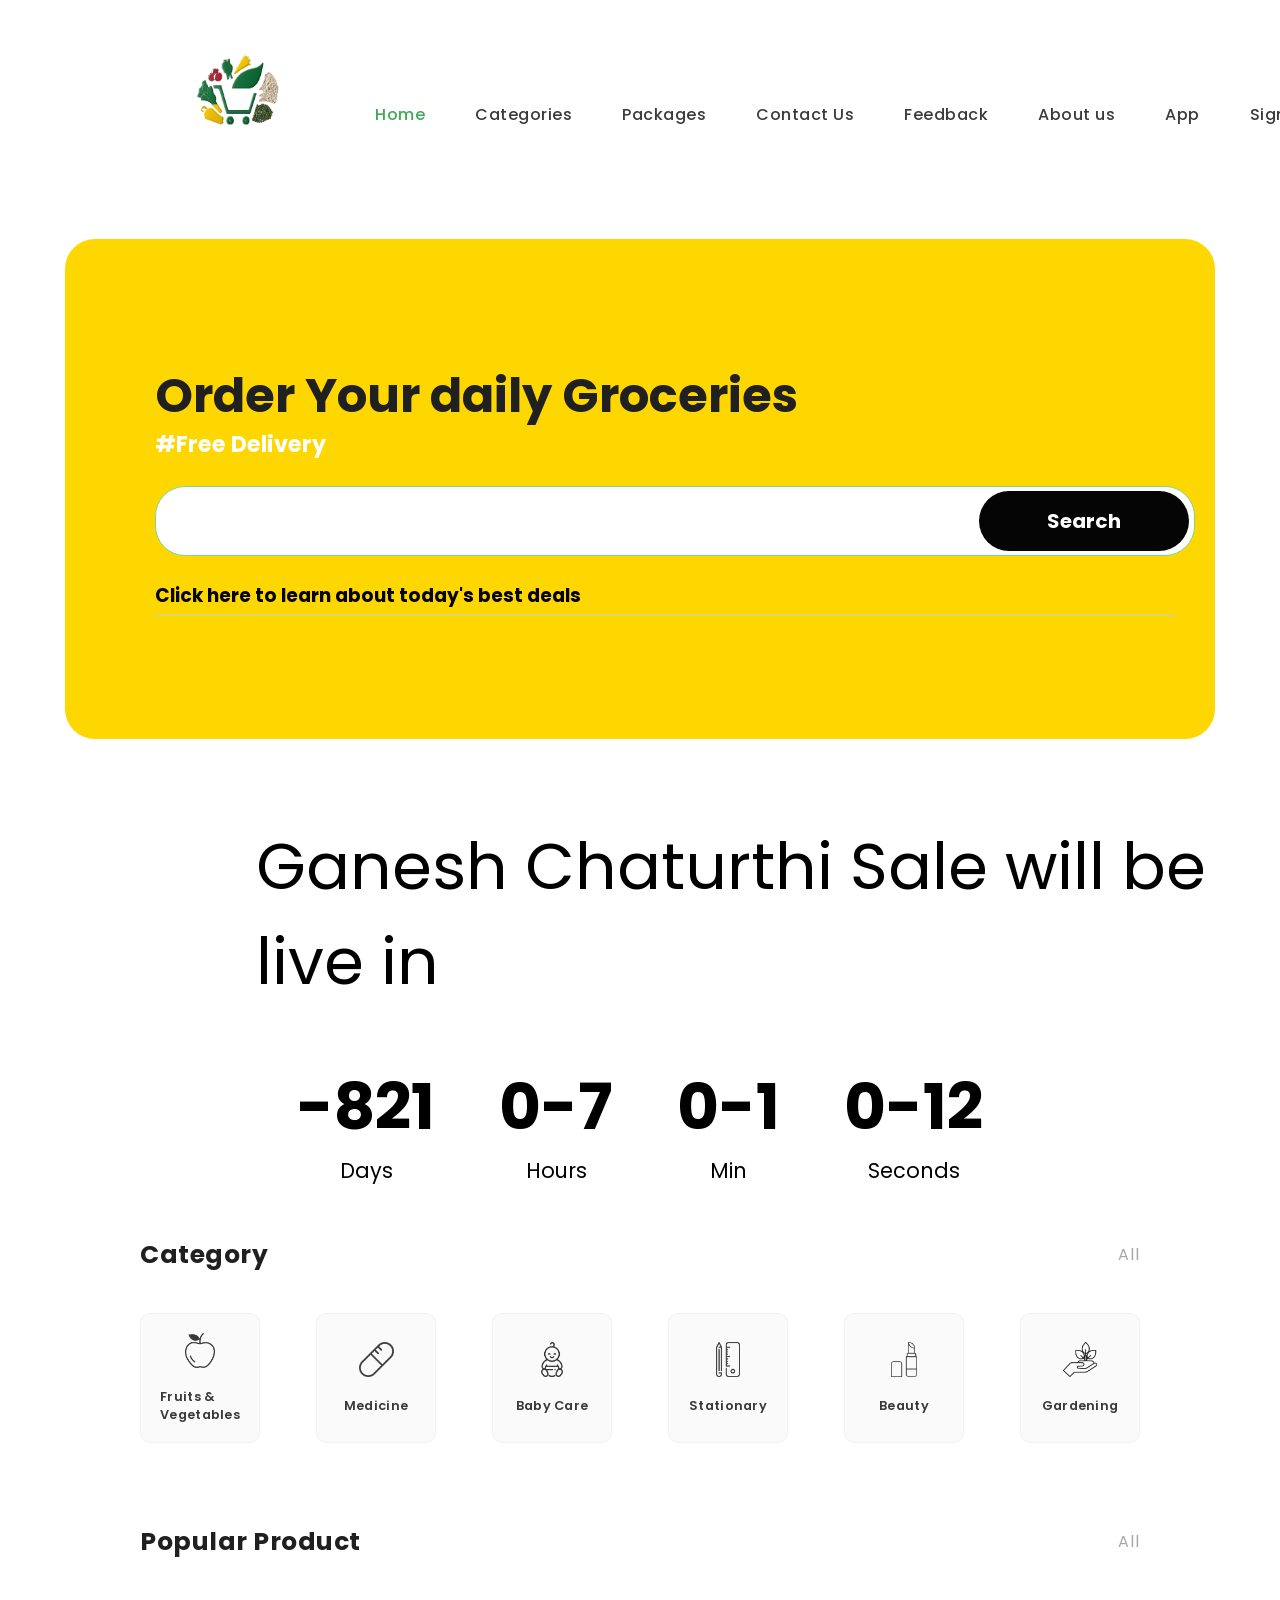
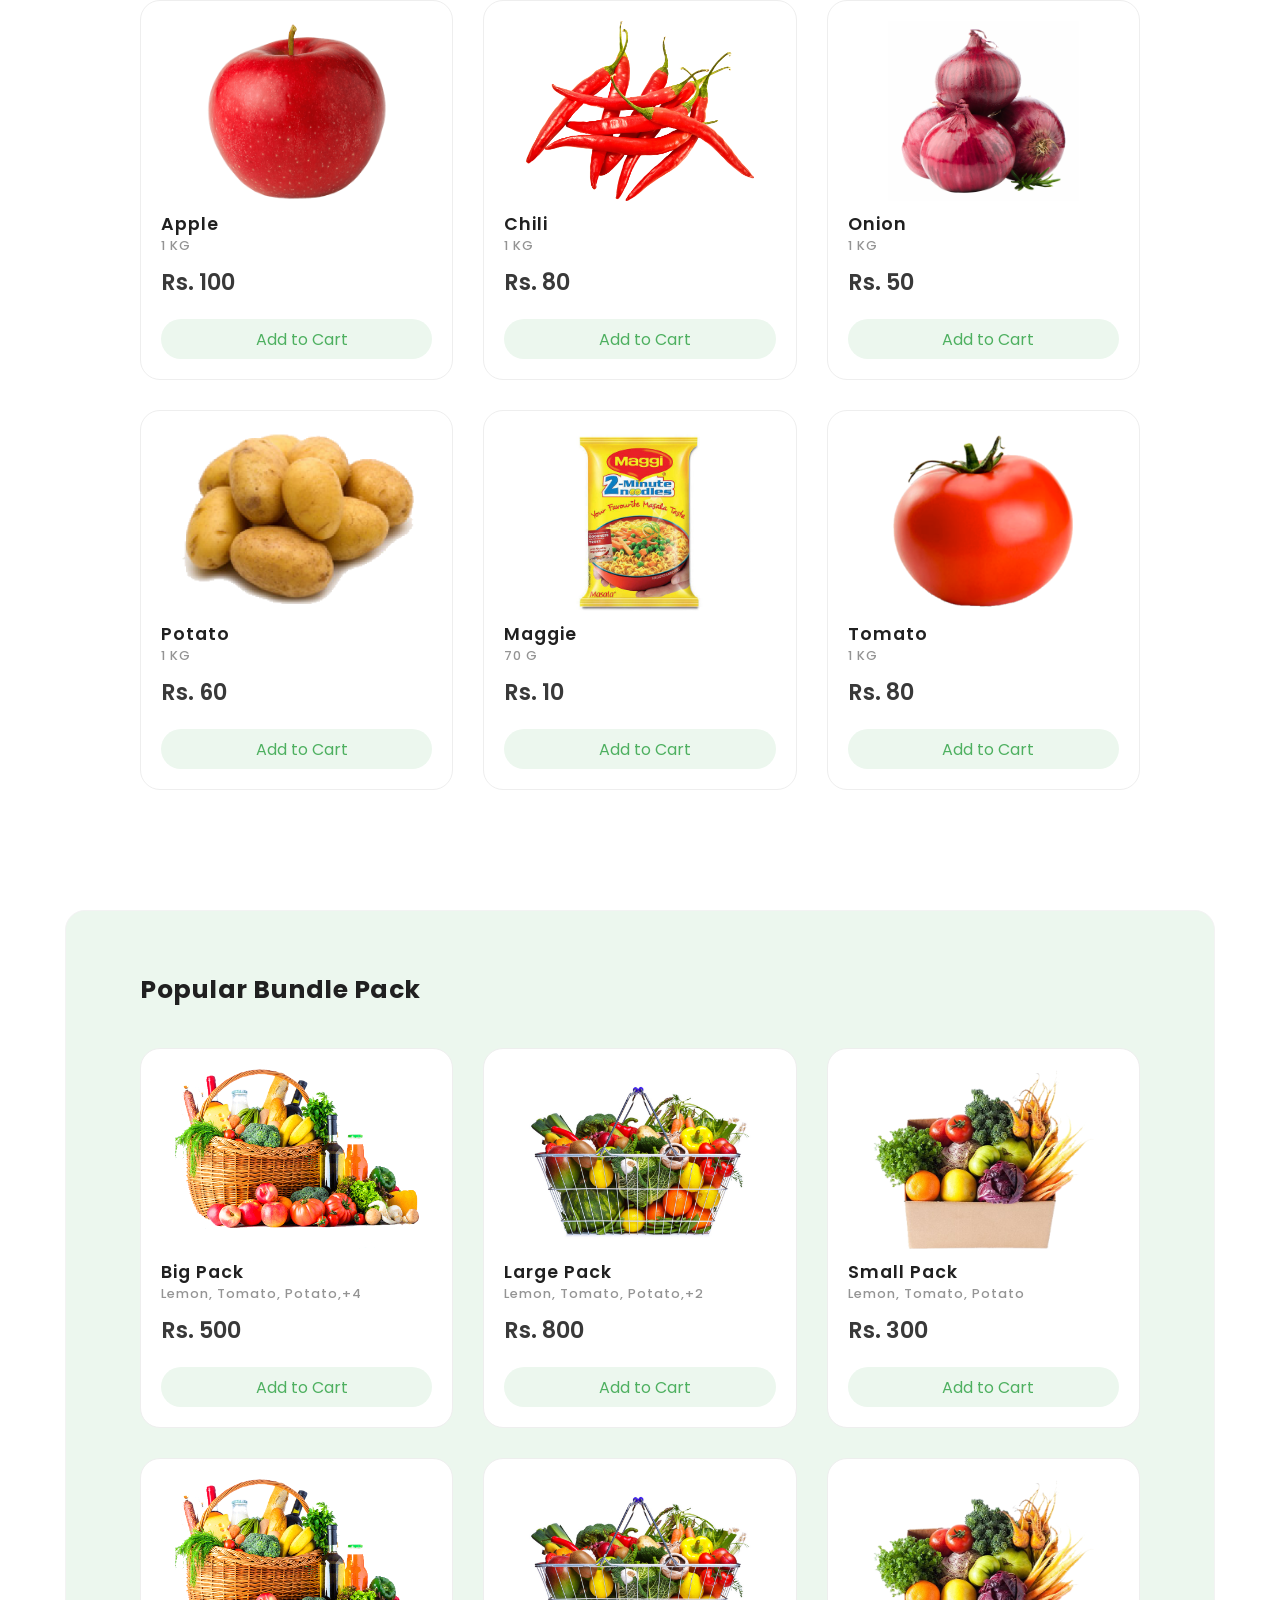
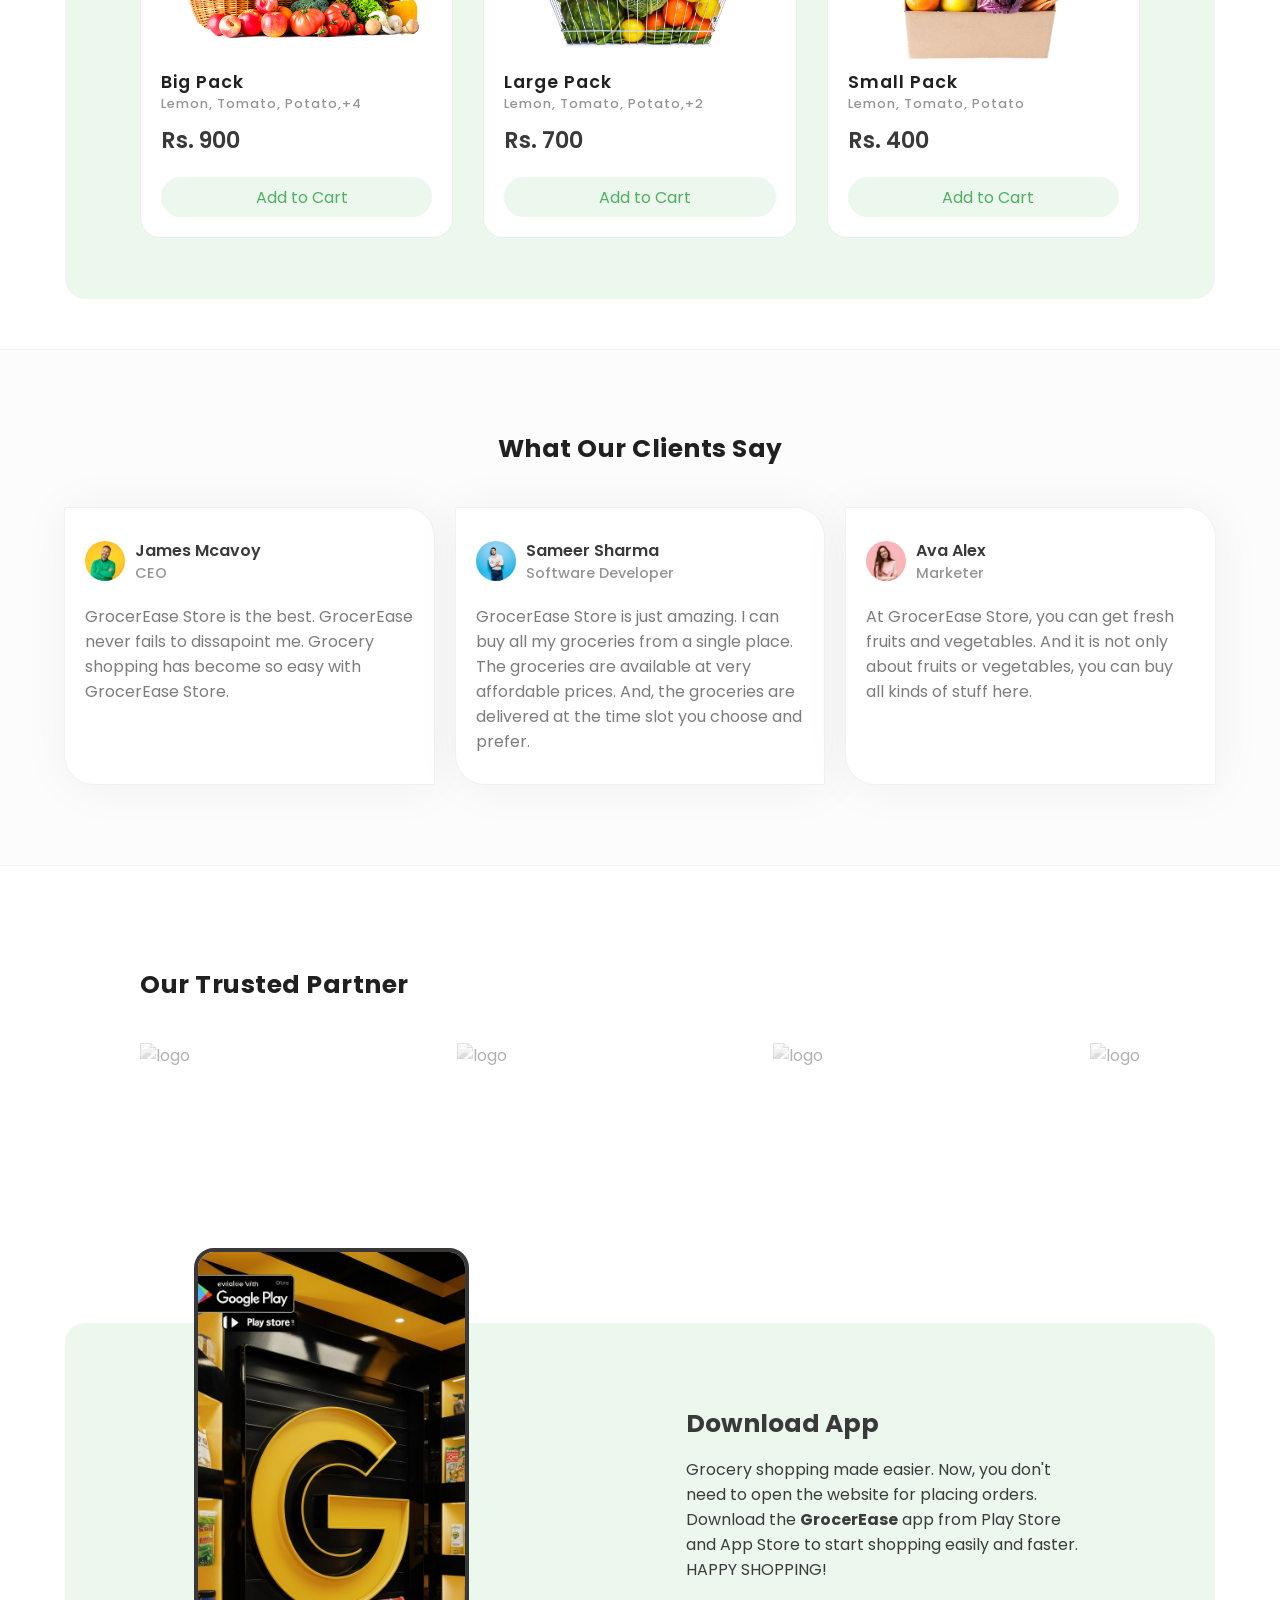
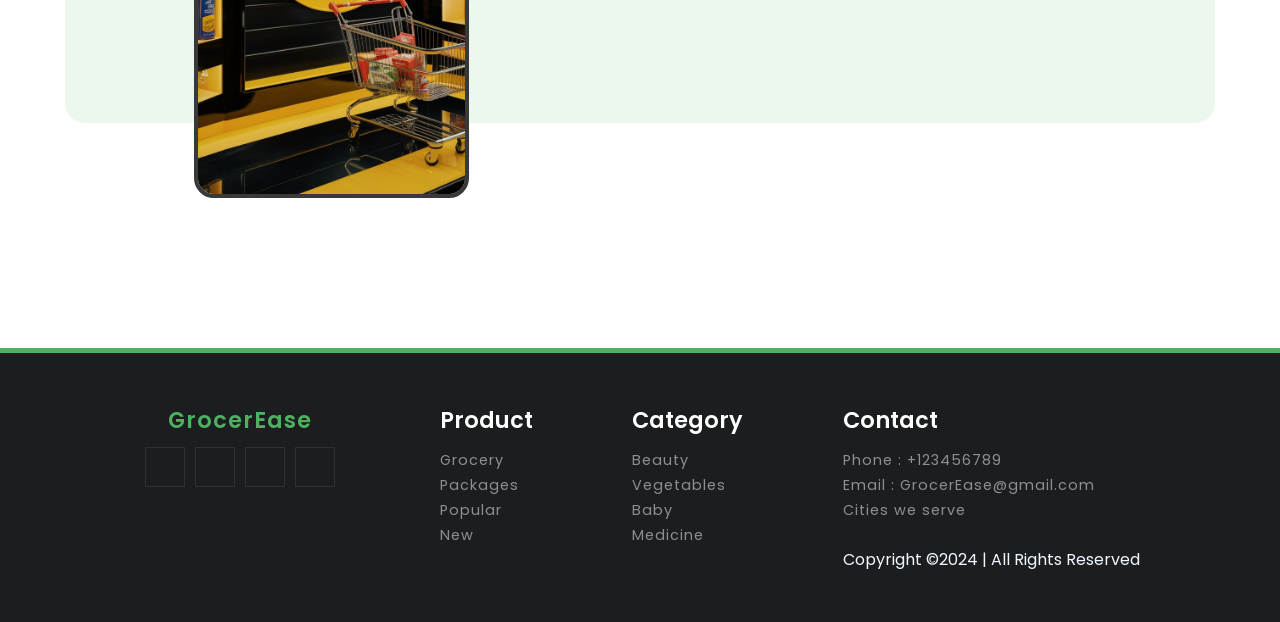
==== commit 4e22aac1: "countdown updated" ====
--- a/home.html
+++ b/home.html
@@ -241,7 +241,7 @@
     
     <h2 class='sale-heading'>
     
-        Independence Day Sale will be live in
+        Ganesh Chaturthi Sale will be live in
     
     </h2>
     
